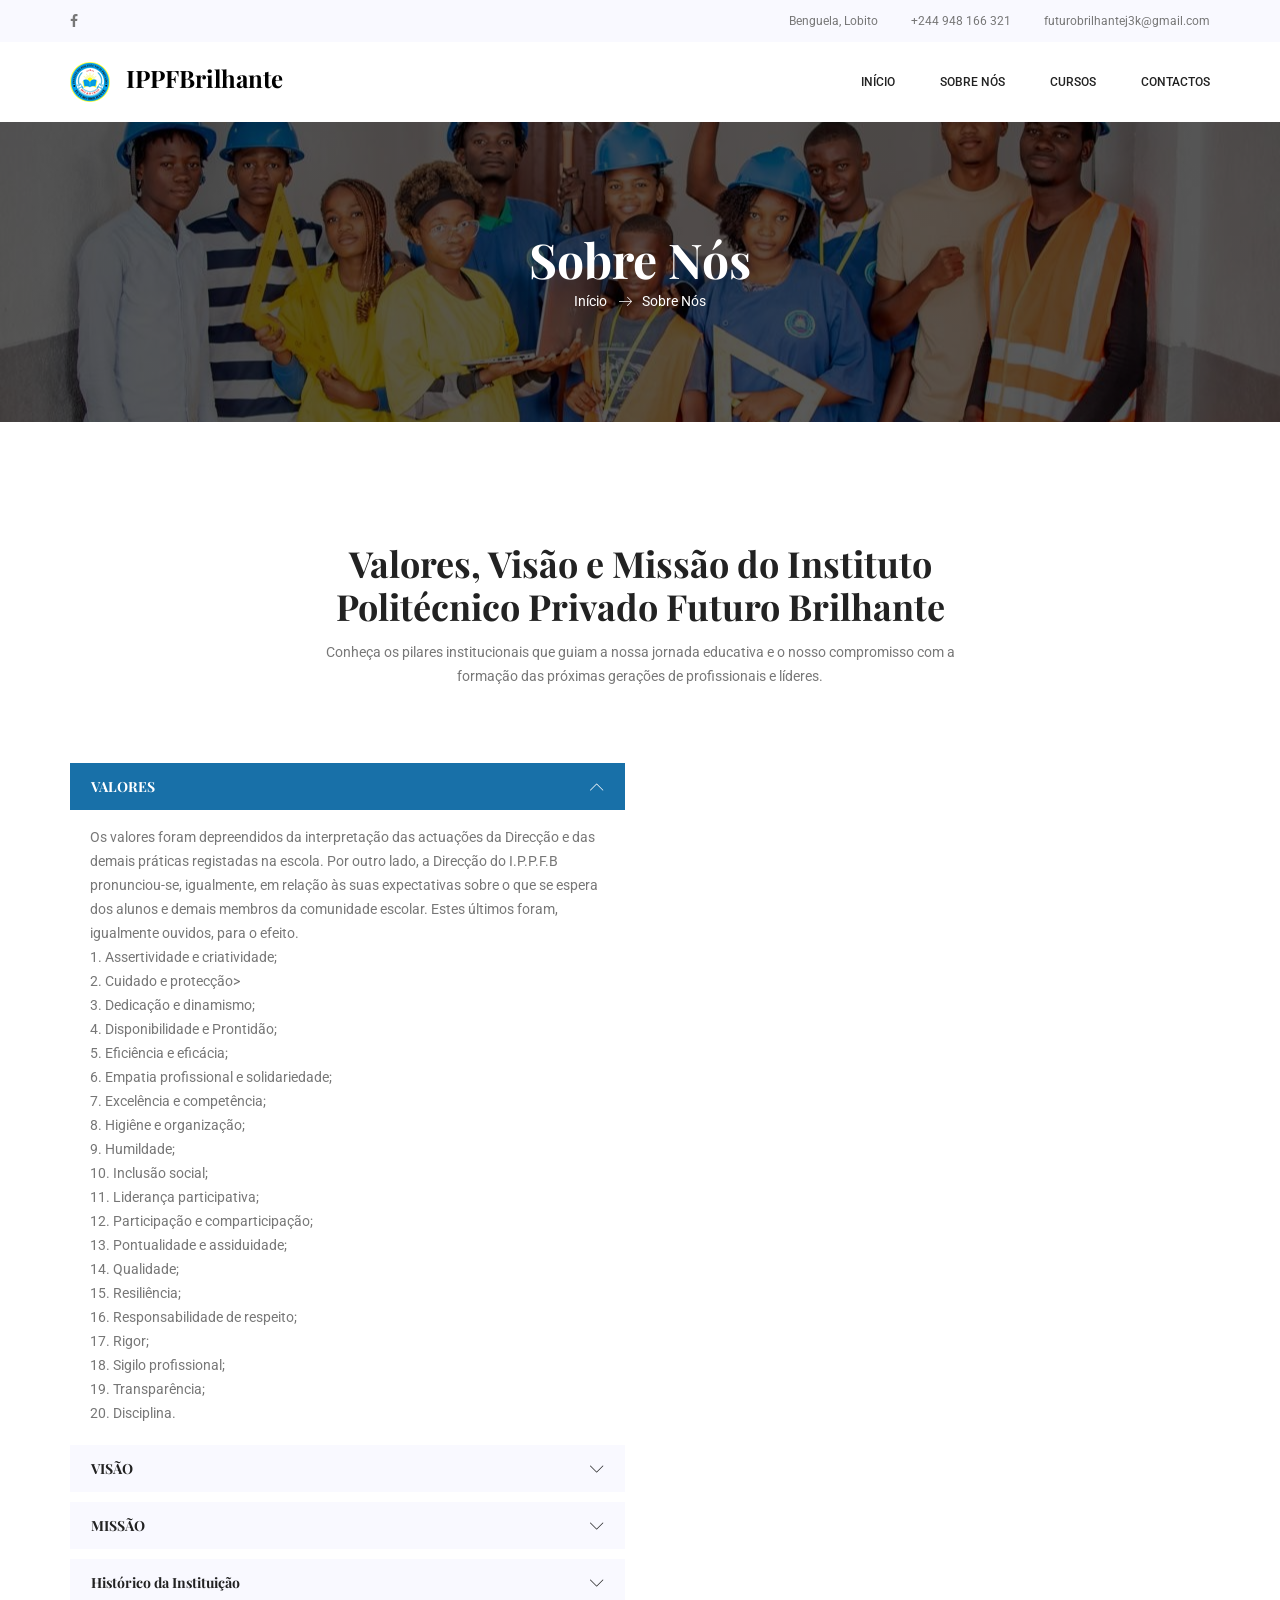
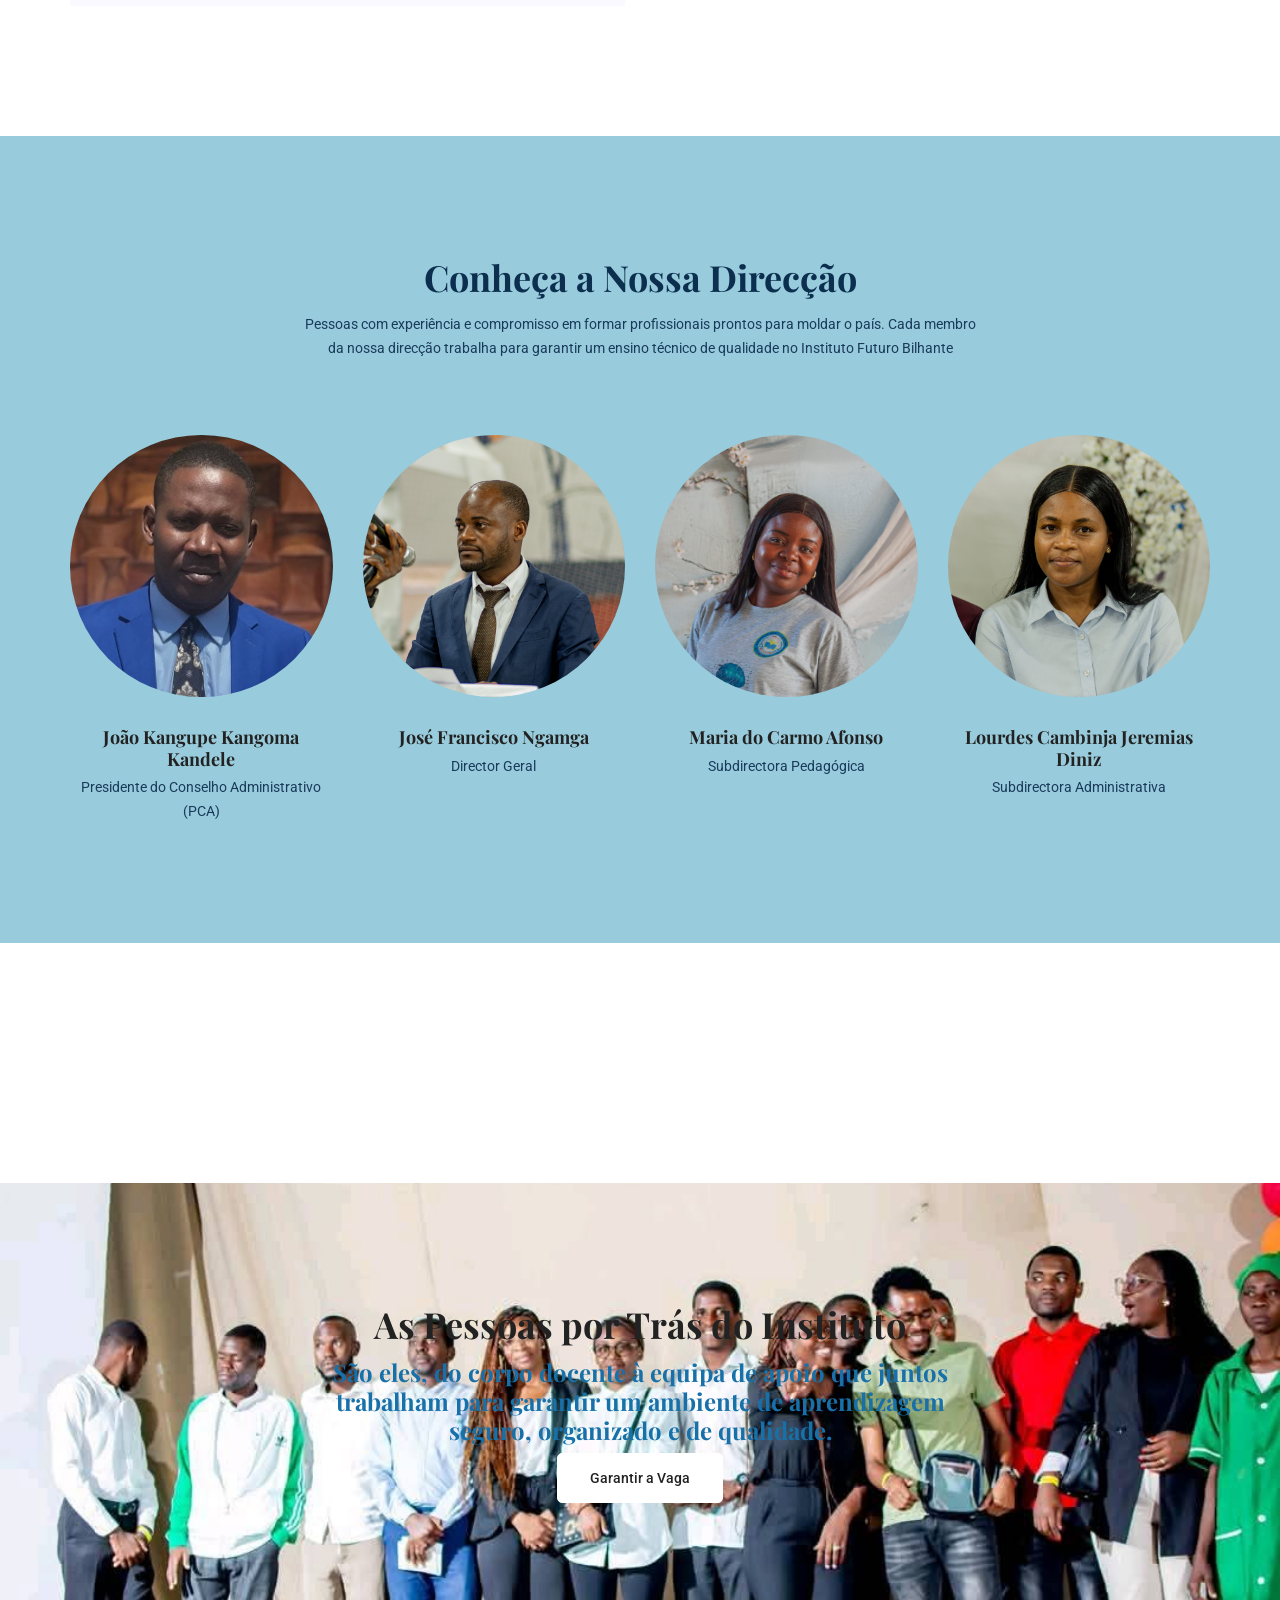
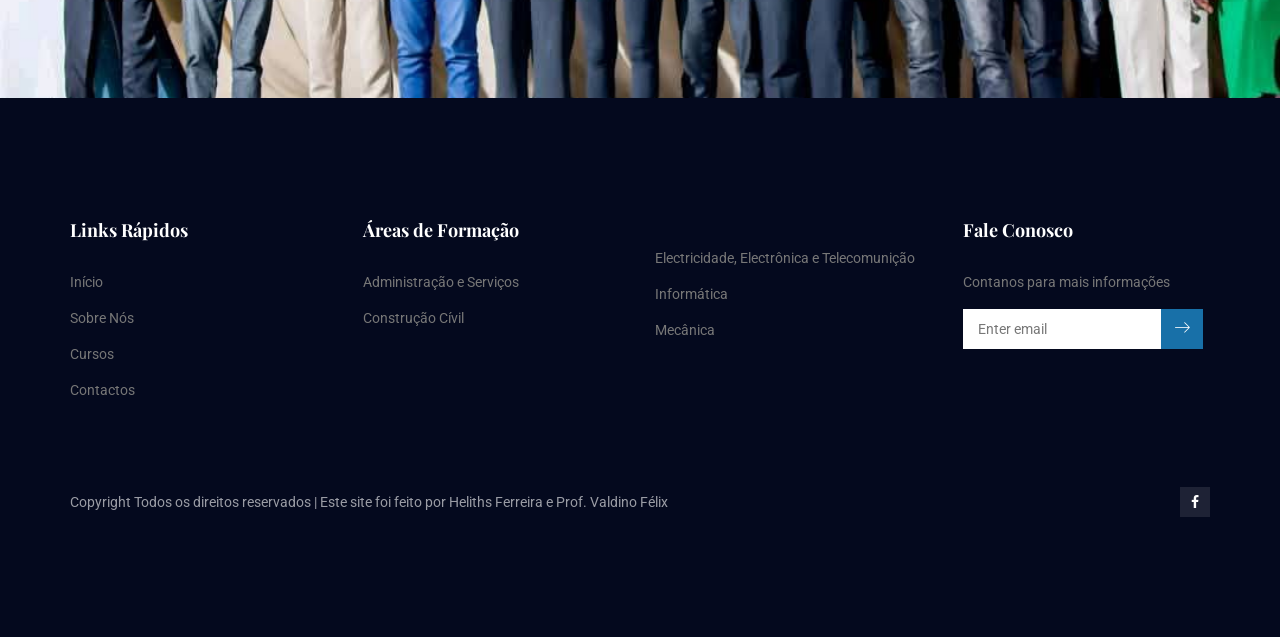
==== about-us.html @ 62846d55 "feat: first commit." ====
<!doctype html>
<html lang="pt">

<head>
	
	<meta charset="utf-8">
	<meta name="viewport" content="width=device-width, initial-scale=1, shrink-to-fit=no">
	<link rel="icon" href="img/favicon.png" type="image/png">
	<title>Instituto Politecnico Privado Futuro Brilhante</title>
	
	<link rel="stylesheet" href="css/bootstrap.css">
	<link rel="stylesheet" href="vendors/linericon/style.css">
	<link rel="stylesheet" href="css/font-awesome.min.css">
	<link rel="stylesheet" href="vendors/owl-carousel/owl.carousel.min.css">
	<link rel="stylesheet" href="vendors/lightbox/simpleLightbox.css">
	<link rel="stylesheet" href="vendors/nice-select/css/nice-select.css">
	<link rel="stylesheet" href="vendors/animate-css/animate.css">
	<link rel="stylesheet" href="vendors/popup/magnific-popup.css">
	
	<link rel="stylesheet" href="css/style.css">
	<link rel="stylesheet" href="css/responsive.css">
	<link rel="stylesheet" href="css/animations.css">
</head>

<body>
	<div id="scroll-progress-indicator"></div>


	
	<header class="header_area">
		<div class="top_menu row m0">
			<div class="container">
				<div class="float-left">
					<ul class="list header_social">
						<li><a href="https://www.facebook.com/share/1DtRs7UT6h/"><i class="fa fa-facebook"></i></a></li>
					</ul>
				</div>
				<div class="float-right">
					<a class="dn_btn" href="">Benguela, Lobito</a>
					<a class="dn_btn" href="tel:+244948166321">+244 948 166 321</a>
					<a class="dn_btn" href="mailto:futurobrilhantej3k@gmail.com">futurobrilhantej3k@gmail.com</a>
				</div>
			</div>
		</div>
		<div class="main_menu">
			<nav class="navbar navbar-expand-lg navbar-light">
				<div class="container">
					
					<a class="navbar-brand logo_h" href="index.html"><img src="img/logo.png" alt=""></a>
					<h3 class="bla">IPPFBrilhante</h3>
					<button class="navbar-toggler" type="button" data-toggle="collapse"
						data-target="#navbarSupportedContent" aria-controls="navbarSupportedContent"
						aria-expanded="false" aria-label="Toggle navigation">
						<span class="icon-bar"></span>
						<span class="icon-bar"></span>
						<span class="icon-bar"></span>
					</button>
					
					<div class="collapse navbar-collapse offset" id="navbarSupportedContent">
						<ul class="nav navbar-nav menu_nav ml-auto">
							<li class="nav-item"><a class="nav-link" href="index.html">Início</a></li>
							<li class="nav-item"><a class="nav-link" href="about-us.html">Sobre Nós</a></li>
							<li class="nav-item"><a class="nav-link" href="courses.html">Cursos</a>
							<li class="nav-item"><a class="nav-link" href="contact.html">Contactos</a></li>
						</ul>
					</div>
				</div>
			</nav>
		</div>
	</header>
	

	
	<section class="banner_area">
		<div class="banner_inner d-flex align-items-center">
			<div class="overlay bg-parallax" data-stellar-ratio="0.9" data-stellar-vertical-offset="0"
				data-background=""></div>
			<div class="container">
				<div class="banner_content text-center">
					<h2>Sobre Nós</h2>
					<div class="page_link">
						<a href="index.html">Início</a>
						<a href="about-us.html">Sobre Nós</a>
					</div>
				</div>
			</div>
		</div>
	</section>
	

	
	<section class="about_area p_120">
		<div class="container">
			<div class="main_title">
				<h2>Valores, Visão e Missão do Instituto Politécnico Privado Futuro Brilhante</h2>
				<p>Conheça os pilares institucionais que guiam a nossa jornada educativa e o nosso compromisso com a
					formação das próximas gerações de profissionais e líderes.</p>
			</div>
			<div class="row about_inner">
				<div class="col-lg-6">
					<div class="accordion" id="accordionExample">
						<div class="card">
							<div class="card-header" id="headingOne">
								<button class="btn btn-link" type="button" data-toggle="collapse"
									data-target="#collapseOne" aria-expanded="true" aria-controls="collapseOne">
									VALORES
									<i class="lnr lnr-chevron-down"></i>
									<i class="lnr lnr-chevron-up"></i>
								</button>
							</div>

							<div id="collapseOne" class="collapse show" aria-labelledby="headingOne"
								data-parent="#accordionExample">
								<div class="card-body">
									Os valores foram depreendidos da interpretação das actuações da Direcção e das
									demais práticas registadas na escola. Por outro lado, a Direcção do I.P.P.F.B
									pronunciou-se, igualmente, em relação às suas expectativas sobre o que se espera dos
									alunos e demais membros da comunidade escolar. Estes últimos foram, igualmente
									ouvidos, para o efeito.
									<ul class="list">
										<li>1. Assertividade e criatividade;</li>
										<li>2. Cuidado e protecção></li>
										<li>3. Dedicação e dinamismo;</li>
										<li>4. Disponibilidade e Prontidão;</li>
										<li>5. Eficiência e eficácia;</li>
										<li>6. Empatia profissional e solidariedade;</li>
										<li>7. Excelência e competência;</li>
										<li>8. Higiêne e organização;</li>
										<li>9. Humildade;</li>
										<li>10. Inclusão social;</li>
										<li>11. Liderança participativa;</li>
										<li>12. Participação e comparticipação;</li>
										<li>13. Pontualidade e assiduidade;</li>
										<li>14. Qualidade;</li>
										<li>15. Resiliência;</li>
										<li>16. Responsabilidade de respeito;</li>
										<li>17. Rigor;</li>
										<li>18. Sigilo profissional;</li>
										<li>19. Transparência;</li>
										<li>20. Disciplina.</li>
									</ul>
								</div>
							</div>
						</div>
						<div class="card">
							<div class="card-header" id="headingTwo">
								<button class="btn btn-link collapsed" type="button" data-toggle="collapse"
									data-target="#collapseTwo" aria-expanded="false" aria-controls="collapseTwo">
									VISÃO
									<i class="lnr lnr-chevron-down"></i>
									<i class="lnr lnr-chevron-up"></i>
								</button>
							</div>
							<div id="collapseTwo" class="collapse" aria-labelledby="headingTwo"
								data-parent="#accordionExample">
								<div class="card-body">
									Até em 2029, o Instituto Politécnico Privado Fututo Brilhante tornar-se-á em um
									Estalecimento de ensino bom para estuadar e para trabalhar ao nível da região do
									Lobito. Tem uma liderança altamente competente, aberta e responsável, com um
									colectivo de trabalhadores dinâmicos, comprometidos e rigorosamente metódicos, que
									contribuem para o desenvolvimento socioeconómico dos seus beneficiários. Deste modo,
									os alunos são preparados com níveis invejáveis de qualidade técnica e pedagógica,
									sendo dos mais concorridos e competitivos quadros no mercado de trabalho em Benguela
									e não só.

								</div>
							</div>
						</div>
						<div class="card">
							<div class="card-header" id="headingThree">
								<button class="btn btn-link collapsed" type="button" data-toggle="collapse"
									data-target="#collapseThree" aria-expanded="false" aria-controls="collapseThree">
									MISSÃO
									<i class="lnr lnr-chevron-down"></i>
									<i class="lnr lnr-chevron-up"></i>
								</button>
							</div>
							<div id="collapseThree" class="collapse" aria-labelledby="headingThree"
								data-parent="#accordionExample">
								<div class="card-body">
									Analisando o leque de actividades a serem realizadas tais que reflectem o nosso
									foco, entendemos que a missão do Instituto Politécnico Privado Futuro Brilhante do
									Lobito é: Produzir Cérebros de Ouro por meio de ensino qualificado, competente,
									eficaz e eficiente, humanizado, comprometido e inclusivo, nas áreas de
									Electricidade, Mecânica, Construção Civil, Administração e Serviços e Informática,
									dentro das políticas governamentais e necessidades da comunidade local.
								</div>
							</div>
						</div>
						<div class="card">
							<div class="card-header" id="headingfour">
								<button class="btn btn-link collapsed" type="button" data-toggle="collapse"
									data-target="#collapsefour" aria-expanded="false" aria-controls="collapsefour">
									Histórico da Instituição
									<i class="lnr lnr-chevron-down"></i>
									<i class="lnr lnr-chevron-up"></i>
								</button>
							</div>
							<div id="collapsefour" class="collapse" aria-labelledby="headingfour"
								data-parent="#accordionExample">
								<div class="card-body">
									<p>O Instituto Politécnico Privado Futuro Brilhante (IPPFB) do Lobito, é uma
										instituição escolar pertencente ao subsistema do ensino técnico profissional
										(ensino secundário do Iº e IIº ciclo), tutelado pelo Instituto Politécnico
										Industrial de Benguela (IPIB) e pelo Instituto Politécnico de Administração e
										Gestão da Catumbela (IPAG), criado pelo decreto executivo nº 37/23 de 9 de
										Fevereiro, que revoga o Decreto Presidencial nº207/11 de 2 de Agosto. A
										construção do Instituto foi iniciada em 2017 e terminou em 2019 (é no ano de
										2017 que se fez ao mesmo tempo as emissão de documentações que autorizam o
										funcionamento da Instituição). Começou com a actividades lectivas aos 10 de
										Janeiro do ano de 2020. A criação do instituto deveu-se à ideia de contribuir na
										expansão do ensino técnico profissional para dotar os jovens de conhecimentos
										técnico-científicos capazes de proporcionar ao país, em geral, e, em particular,
										à província de Benguela o desenvolvimento socioeconómico.</p>
									<p>O Instituto, na sua Grelha Curricular, e com base ao Decreto Presidencial a cima
										referido, ministra três (3) cursos técnicos básicos de: Electricidade de baixa
										tensão, Frio e Climatização e Operador Informático. No ensino médio, ministra
										nove (9) cursos técnicos nomeadamente: Desenhador Projectista, Energia e
										Instalações Electricas, Frio e Climatização, Contabilidade, Estatistica e
										Planeamento, Gestão Empresarial, Informática de Gestão, Gestão de Sistemas
										Informáticos e Informática.</p>
									<p>O instituto ocupa uma área total de cerca de 1635,459m2, onde o edifício
										principal foi abrangido no mesmo espaço e reflete a capacidade por cada aluno.
									</p>
								</div>
							</div>
						</div>
					</div>
				</div>
				<div class="col-lg-6">
					<div class="video_area" id="video">
						<img class="img-fluid" src="img/DSC06602.jpg" alt="">
					</div>
				</div>
			</div>
		</div>
	</section>
	

	
	<section class="team_area p_120">
		<div class="container">
			<div class="main_title">
				<h2>Conheça a Nossa Direcção</h2>
				<p>Pessoas com experiência e compromisso em formar profissionais prontos para moldar o país. Cada membro
					da nossa direcção trabalha para garantir um ensino técnico de qualidade no Instituto Futuro Bilhante
				</p>
			</div>
			<div class="row team_inner">
				<div class="col-lg-3 col-sm-6">
					<div class="team_item">
						<div class="team_img">
							<img class="rounded-circle" src="img/team/team-1.jpg" alt="">
						</div>
						<div class="team_name">
							<h4>João Kangupe Kangoma Kandele</h4>
							<p>Presidente do Conselho Administrativo (PCA)</p>
						</div>
					</div>
				</div>
				<div class="col-lg-3 col-sm-6">
					<div class="team_item">
						<div class="team_img">
							<img class="rounded-circle" src="img/team/team-2.jpg" alt="">
						</div>
						<div class="team_name">
							<h4>José Francisco Ngamga</h4>
							<p>Director Geral</p>
						</div>
					</div>
				</div>
				<div class="col-lg-3 col-sm-6">
					<div class="team_item">
						<div class="team_img">
							<img class="rounded-circle" src="img/team/team-3.jpg" alt="">
						</div>
						<div class="team_name">
							<h4>Maria do Carmo Afonso</h4>
							<p>Subdirectora Pedagógica</p>
						</div>
					</div>
				</div>
				<div class="col-lg-3 col-sm-6">
					<div class="team_item">
						<div class="team_img">
							<img class="rounded-circle" src="img/team/team-4.jpg" alt="">
						</div>
						<div class="team_name">
							<h4>Lourdes Cambinja Jeremias Diniz</h4>
							<p>Subdirectora Administrativa</p>
						</div>
					</div>
				</div>
			</div>
		</div>
	</section>
	

	
	<section class="testimonials_area p_120">
		<div class="container">
			<div class="testi_slider owl-carousel">
				<div class="item">
					<div class="testi_item">
						<img class="rounded-circle" src="img/testimonials/sungo.jpg" alt="">
						<h4>Subdirector Pedagógico do IPIB Lic. Domingos Alberto Sungo</h4>
						<ul class="list">
							<li><a href="#"><i class="fa fa-star"></i></a></li>
							<li><a href="#"><i class="fa fa-star"></i></a></li>
							<li><a href="#"><i class="fa fa-star"></i></a></li>
							<li><a href="#"><i class="fa fa-star"></i></a></li>
							<li><a href="#"><i class="fa fa-star"></i></a></li>
						</ul>
						<p>O Instituto Politécnico Privado Futuro Brilhante é Criativo e Organizado, com foco voltado
							para um futuro melhor.</p>
					</div>
				</div>
				<div class="item">
					<div class="testi_item">
						<img class="rounded-circle" src="img/testimonials/testi-3.png" alt="">
						<h4>Engenheiro Chakussanga</h4>
						<ul class="list">
							<li><a href="#"><i class="fa fa-star"></i></a></li>
							<li><a href="#"><i class="fa fa-star"></i></a></li>
							<li><a href="#"><i class="fa fa-star"></i></a></li>
							<li><a href="#"><i class="fa fa-star"></i></a></li>
							<li><a href="#"><i class="fa fa-star"></i></a></li>
						</ul>
						<p>O mundo que sonhamos construir está em constante transformação, e vocês, com as ferramentas
							da informática, são os arquitetos dessa mudança. No Futuro Brilhante tem grandes homens
							conhecedores das áreas onde cada um actua, como não bastasse estão sempre a se capacitar
							para garantir formar técnicos de excelência </p>
					</div>
				</div>
				<div class="item">
					<div class="testi_item">
						<img class="rounded-circle" src="img/testimonials/peleko.jpg" alt="">
						<h4>Engenheiro Filipe Peleko</h4>
						<ul class="list">
							<li><a href="#"><i class="fa fa-star"></i></a></li>
							<li><a href="#"><i class="fa fa-star"></i></a></li>
							<li><a href="#"><i class="fa fa-star"></i></a></li>
							<li><a href="#"><i class="fa fa-star"></i></a></li>
							<li><a href="#"><i class="fa fa-star"></i></a></li>
						</ul>
						<p>O Instituto Politécnico Privado Futuro Brilhante tem um grande pontecial no mundo das
							Engenharias, inovação e tecnologias, temos tudo para atingir a excelência, vamos conseguir.
							Muito obrigado!</p>
					</div>
				</div>
			</div>
		</div>
	</section>
	

	
	<section class="impress_area p_120">
		<div class="container">
			<div class="main_title">
				<h2>As Pessoas por Trás do Instituto</h2>
				<h3 class="clo">São eles, do corpo docente à equipa de apoio que juntos trabalham para garantir um
					ambiente de aprendizagem seguro, organizado e de qualidade. </h3>
				<a class="main_btn2" href="mailto:futurobrilhantej3k@gmail.com">Garantir a Vaga </a>
			</div>
		</div>
	</section>
	

	
	<footer class="footer-area p_120">
		<div class="container">
			<div class="row">
				<div class="col-lg-3 col-md-6 col-sm-6">
					<div class="single-footer-widget tp_widgets">
						<h6 class="footer_title">Links Rápidos</h6>
						<ul class="list">
							<li><a href="a">Início</a></li>
							<li><a href="#">Sobre Nós</a></li>
							<li><a href="#">Cursos</a></li>
							<li><a href="#">Contactos</a></li>
						</ul>
					</div>
				</div>
				<div class="col-lg-3 col-md-6 col-sm-6">
					<div class="single-footer-widget tp_widgets">
						<h6 class="footer_title">Áreas de Formação</h6>
						<ul class="list">
							<li><a href="#">Administração e Serviços</a></li>
							<li><a href="#">Construção Cívil</a></li>
						</ul>
					</div>
				</div>
				<div class="col-lg-3 col-md-6 col-sm-6">
					<div class="single-footer-widget tp_widgets">
						<h6 class="footer_title"></h6>
						<ul class="list">
							<li><a href="#">Electricidade, Electrônica e Telecomunição</a></li>
							<li><a href="#">Informática</a></li>
							<li><a href="#">Mecânica</a></li>
						</ul>
					</div>
				</div>
				<div class="col-lg-3 col-md-6 col-sm-6">
					<aside class="f_widget news_widget">
						<div class="f_title">
							<h3 class="footer_title">Fale Conosco </h3>
						</div>
						<p>Contanos para mais informações</p>
						<div id="mc_embed_signup">
							<form target="_blank"
								action="https://spondonit.us12.list-manage.com/subscribe/post?u=1462626880ade1ac87bd9c93a&amp;id=92a4423d01"
								method="get" class="subscribe_form relative">
								<div class="input-group d-flex flex-row">
									<input name="EMAIL" placeholder="Enter email" onfocus="this.placeholder = ''"
										onblur="this.placeholder = 'Email Address '" required="" type="email">
									<button class="btn sub-btn"><span class="lnr lnr-arrow-right"></span></button>
								</div>
								<div class="mt-10 info"></div>
							</form>
						</div>
					</aside>
				</div>
			</div>
			<div class="row footer-bottom d-flex justify-content-between align-items-center">
				<p class="col-lg-8 col-md-8 footer-text m-0">Copyright</script> Todos os direitos reservados | Este site
					foi feito por Heliths Ferreira e Prof. Valdino Félix</a></p>
				<div class="col-lg-4 col-md-4 footer-social">
					<a href="https://www.facebook.com/share/1DtRs7UT6h/"><i class="fa fa-facebook"></i></a>
				</div>
			</div>
		</div>
	</footer>
	






	
	
	<script src="js/jquery-3.3.1.min.js"></script>
	<script src="js/popper.js"></script>
	<script src="js/bootstrap.min.js"></script>
	<script src="js/stellar.js"></script>
	<script src="vendors/lightbox/simpleLightbox.min.js"></script>
	<script src="vendors/nice-select/js/jquery.nice-select.min.js"></script>
	<script src="vendors/isotope/imagesloaded.pkgd.min.js"></script>
	<script src="vendors/isotope/isotope.pkgd.min.js"></script>
	<script src="vendors/owl-carousel/owl.carousel.min.js"></script>
	<script src="js/jquery.ajaxchimp.min.js"></script>
	<script src="vendors/counter-up/jquery.waypoints.min.js"></script>
	<script src="vendors/popup/jquery.magnific-popup.min.js"></script>
	<script src="vendors/counter-up/jquery.counterup.js"></script>
	<script src="js/mail-script.js"></script>
	<script src="js/theme.js"></script>

	
	<script src="https://unpkg.com/gsap@3.12.2/dist/gsap.min.js"></script>
	<script src="https://unpkg.com/gsap@3.12.2/dist/ScrollTrigger.min.js"></script>
	<script src="https://unpkg.com/@studio-freight/lenis@1.0.35/dist/lenis.min.js"></script>
	<script src="https://unpkg.com/split-type"></script>
	<script src="js/animations.js"></script>
</body>

</html>
---- vendors/linericon/style.css ----
@font-face {
	font-family: 'Linearicons-Free';
	src:url('fonts/Linearicons-Free.eot?w118d');
	src:url('fonts/Linearicons-Free.eot?#iefixw118d') format('embedded-opentype'),
		url('fonts/Linearicons-Free.woff2?w118d') format('woff2'),
		url('fonts/Linearicons-Free.woff?w118d') format('woff'),
		url('fonts/Linearicons-Free.ttf?w118d') format('truetype'),
		url('fonts/Linearicons-Free.svg?w118d#Linearicons-Free') format('svg');
	font-weight: normal;
	font-style: normal;
}

.lnr {
	font-family: 'Linearicons-Free';
	speak: none;
	font-style: normal;
	font-weight: normal;
	font-variant: normal;
	text-transform: none;
	line-height: 1;

	/* Better Font Rendering =========== */
	-webkit-font-smoothing: antialiased;
	-moz-osx-font-smoothing: grayscale;
}

.lnr-home:before {
	content: "\e800";
}
.lnr-apartment:before {
	content: "\e801";
}
.lnr-pencil:before {
	content: "\e802";
}
.lnr-magic-wand:before {
	content: "\e803";
}
.lnr-drop:before {
	content: "\e804";
}
.lnr-lighter:before {
	content: "\e805";
}
.lnr-poop:before {
	content: "\e806";
}
.lnr-sun:before {
	content: "\e807";
}
.lnr-moon:before {
	content: "\e808";
}
.lnr-cloud:before {
	content: "\e809";
}
.lnr-cloud-upload:before {
	content: "\e80a";
}
.lnr-cloud-download:before {
	content: "\e80b";
}
.lnr-cloud-sync:before {
	content: "\e80c";
}
.lnr-cloud-check:before {
	content: "\e80d";
}
.lnr-database:before {
	content: "\e80e";
}
.lnr-lock:before {
	content: "\e80f";
}
.lnr-cog:before {
	content: "\e810";
}
.lnr-trash:before {
	content: "\e811";
}
.lnr-dice:before {
	content: "\e812";
}
.lnr-heart:before {
	content: "\e813";
}
.lnr-star:before {
	content: "\e814";
}
.lnr-star-half:before {
	content: "\e815";
}
.lnr-star-empty:before {
	content: "\e816";
}
.lnr-flag:before {
	content: "\e817";
}
.lnr-envelope:before {
	content: "\e818";
}
.lnr-paperclip:before {
	content: "\e819";
}
.lnr-inbox:before {
	content: "\e81a";
}
.lnr-eye:before {
	content: "\e81b";
}
.lnr-printer:before {
	content: "\e81c";
}
.lnr-file-empty:before {
	content: "\e81d";
}
.lnr-file-add:before {
	content: "\e81e";
}
.lnr-enter:before {
	content: "\e81f";
}
.lnr-exit:before {
	content: "\e820";
}
.lnr-graduation-hat:before {
	content: "\e821";
}
.lnr-license:before {
	content: "\e822";
}
.lnr-music-note:before {
	content: "\e823";
}
.lnr-film-play:before {
	content: "\e824";
}
.lnr-camera-video:before {
	content: "\e825";
}
.lnr-camera:before {
	content: "\e826";
}
.lnr-picture:before {
	content: "\e827";
}
.lnr-book:before {
	content: "\e828";
}
.lnr-bookmark:before {
	content: "\e829";
}
.lnr-user:before {
	content: "\e82a";
}
.lnr-users:before {
	content: "\e82b";
}
.lnr-shirt:before {
	content: "\e82c";
}
.lnr-store:before {
	content: "\e82d";
}
.lnr-cart:before {
	content: "\e82e";
}
.lnr-tag:before {
	content: "\e82f";
}
.lnr-phone-handset:before {
	content: "\e830";
}
.lnr-phone:before {
	content: "\e831";
}
.lnr-pushpin:before {
	content: "\e832";
}
.lnr-map-marker:before {
	content: "\e833";
}
.lnr-map:before {
	content: "\e834";
}
.lnr-location:before {
	content: "\e835";
}
.lnr-calendar-full:before {
	content: "\e836";
}
.lnr-keyboard:before {
	content: "\e837";
}
.lnr-spell-check:before {
	content: "\e838";
}
.lnr-screen:before {
	content: "\e839";
}
.lnr-smartphone:before {
	content: "\e83a";
}
.lnr-tablet:before {
	content: "\e83b";
}
.lnr-laptop:before {
	content: "\e83c";
}
.lnr-laptop-phone:before {
	content: "\e83d";
}
.lnr-power-switch:before {
	content: "\e83e";
}
.lnr-bubble:before {
	content: "\e83f";
}
.lnr-heart-pulse:before {
	content: "\e840";
}
.lnr-construction:before {
	content: "\e841";
}
.lnr-pie-chart:before {
	content: "\e842";
}
.lnr-chart-bars:before {
	content: "\e843";
}
.lnr-gift:before {
	content: "\e844";
}
.lnr-diamond:before {
	content: "\e845";
}
.lnr-linearicons:before {
	content: "\e846";
}
.lnr-dinner:before {
	content: "\e847";
}
.lnr-coffee-cup:before {
	content: "\e848";
}
.lnr-leaf:before {
	content: "\e849";
}
.lnr-paw:before {
	content: "\e84a";
}
.lnr-rocket:before {
	content: "\e84b";
}
.lnr-briefcase:before {
	content: "\e84c";
}
.lnr-bus:before {
	content: "\e84d";
}
.lnr-car:before {
	content: "\e84e";
}
.lnr-train:before {
	content: "\e84f";
}
.lnr-bicycle:before {
	content: "\e850";
}
.lnr-wheelchair:before {
	content: "\e851";
}
.lnr-select:before {
	content: "\e852";
}
.lnr-earth:before {
	content: "\e853";
}
.lnr-smile:before {
	content: "\e854";
}
.lnr-sad:before {
	content: "\e855";
}
.lnr-neutral:before {
	content: "\e856";
}
.lnr-mustache:before {
	content: "\e857";
}
.lnr-alarm:before {
	content: "\e858";
}
.lnr-bullhorn:before {
	content: "\e859";
}
.lnr-volume-high:before {
	content: "\e85a";
}
.lnr-volume-medium:before {
	content: "\e85b";
}
.lnr-volume-low:before {
	content: "\e85c";
}
.lnr-volume:before {
	content: "\e85d";
}
.lnr-mic:before {
	content: "\e85e";
}
.lnr-hourglass:before {
	content: "\e85f";
}
.lnr-undo:before {
	content: "\e860";
}
.lnr-redo:before {
	content: "\e861";
}
.lnr-sync:before {
	content: "\e862";
}
.lnr-history:before {
	content: "\e863";
}
.lnr-clock:before {
	content: "\e864";
}
.lnr-download:before {
	content: "\e865";
}
.lnr-upload:before {
	content: "\e866";
}
.lnr-enter-down:before {
	content: "\e867";
}
.lnr-exit-up:before {
	content: "\e868";
}
.lnr-bug:before {
	content: "\e869";
}
.lnr-code:before {
	content: "\e86a";
}
.lnr-link:before {
	content: "\e86b";
}
.lnr-unlink:before {
	content: "\e86c";
}
.lnr-thumbs-up:before {
	content: "\e86d";
}
.lnr-thumbs-down:before {
	content: "\e86e";
}
.lnr-magnifier:before {
	content: "\e86f";
}
.lnr-cross:before {
	content: "\e870";
}
.lnr-menu:before {
	content: "\e871";
}
.lnr-list:before {
	content: "\e872";
}
.lnr-chevron-up:before {
	content: "\e873";
}
.lnr-chevron-down:before {
	content: "\e874";
}
.lnr-chevron-left:before {
	content: "\e875";
}
.lnr-chevron-right:before {
	content: "\e876";
}
.lnr-arrow-up:before {
	content: "\e877";
}
.lnr-arrow-down:before {
	content: "\e878";
}
.lnr-arrow-left:before {
	content: "\e879";
}
.lnr-arrow-right:before {
	content: "\e87a";
}
.lnr-move:before {
	content: "\e87b";
}
.lnr-warning:before {
	content: "\e87c";
}
.lnr-question-circle:before {
	content: "\e87d";
}
.lnr-menu-circle:before {
	content: "\e87e";
}
.lnr-checkmark-circle:before {
	content: "\e87f";
}
.lnr-cross-circle:before {
	content: "\e880";
}
.lnr-plus-circle:before {
	content: "\e881";
}
.lnr-circle-minus:before {
	content: "\e882";
}
.lnr-arrow-up-circle:before {
	content: "\e883";
}
.lnr-arrow-down-circle:before {
	content: "\e884";
}
.lnr-arrow-left-circle:before {
	content: "\e885";
}
.lnr-arrow-right-circle:before {
	content: "\e886";
}
.lnr-chevron-up-circle:before {
	content: "\e887";
}
.lnr-chevron-down-circle:before {
	content: "\e888";
}
.lnr-chevron-left-circle:before {
	content: "\e889";
}
.lnr-chevron-right-circle:before {
	content: "\e88a";
}
.lnr-crop:before {
	content: "\e88b";
}
.lnr-frame-expand:before {
	content: "\e88c";
}
.lnr-frame-contract:before {
	content: "\e88d";
}
.lnr-layers:before {
	content: "\e88e";
}
.lnr-funnel:before {
	content: "\e88f";
}
.lnr-text-format:before {
	content: "\e890";
}
.lnr-text-format-remove:before {
	content: "\e891";
}
.lnr-text-size:before {
	content: "\e892";
}
.lnr-bold:before {
	content: "\e893";
}
.lnr-italic:before {
	content: "\e894";
}
.lnr-underline:before {
	content: "\e895";
}
.lnr-strikethrough:before {
	content: "\e896";
}
.lnr-highlight:before {
	content: "\e897";
}
.lnr-text-align-left:before {
	content: "\e898";
}
.lnr-text-align-center:before {
	content: "\e899";
}
.lnr-text-align-right:before {
	content: "\e89a";
}
.lnr-text-align-justify:before {
	content: "\e89b";
}
.lnr-line-spacing:before {
	content: "\e89c";
}
.lnr-indent-increase:before {
	content: "\e89d";
}
.lnr-indent-decrease:before {
	content: "\e89e";
}
.lnr-pilcrow:before {
	content: "\e89f";
}
.lnr-direction-ltr:before {
	content: "\e8a0";
}
.lnr-direction-rtl:before {
	content: "\e8a1";
}
.lnr-page-break:before {
	content: "\e8a2";
}
.lnr-sort-alpha-asc:before {
	content: "\e8a3";
}
.lnr-sort-amount-asc:before {
	content: "\e8a4";
}
.lnr-hand:before {
	content: "\e8a5";
}
.lnr-pointer-up:before {
	content: "\e8a6";
}
.lnr-pointer-right:before {
	content: "\e8a7";
}
.lnr-pointer-down:before {
	content: "\e8a8";
}
.lnr-pointer-left:before {
	content: "\e8a9";
}
---- vendors/lightbox/simpleLightbox.css ----
.slbOverlay, .slbWrapOuter, .slbWrap {
  position: fixed;
  top: 0;
  right: 0;
  bottom: 0;
  left: 0;
}

.slbOverlay {
  overflow: hidden;
  z-index: 2000;
  background-color: #000;
  opacity: 0.7;
  filter: alpha(opacity=70);
  -webkit-animation: slbOverlay 0.5s;
  -moz-animation: slbOverlay 0.5s;
  animation: slbOverlay 0.5s;
}

.slbWrapOuter {
  overflow-x: hidden;
  overflow-y: auto;
  z-index: 2010;
}

.slbWrap {
  position: absolute;
  text-align: center;
}

.slbWrap:before {
  content: "";
  display: inline-block;
  height: 100%;
  vertical-align: middle;
}

.slbContentOuter {
  display: inline-block;
  vertical-align: middle;
  margin: 0px auto;
  padding: 0 1em;
  box-sizing: border-box;
  z-index: 2020;
  text-align: left;
  max-width: 100%;
}

.slbContentEl .slbContentOuter {
  padding: 5em 1em;
}

.slbContent {
  position: relative;
}

.slbContentEl .slbContent {
  -webkit-animation: slbEnter 0.3s;
  -moz-animation: slbEnter 0.3s;
  animation: slbEnter 0.3s;
  background-color: #fff;
  box-shadow: 0 0.2em 1em rgba(0, 0, 0, 0.4);
}

.slbImageWrap {
  -webkit-animation: slbEnter 0.3s;
  -moz-animation: slbEnter 0.3s;
  animation: slbEnter 0.3s;
  position: relative;
}

.slbImageWrap:after {
  content: "";
  position: absolute;
  left: 0;
  right: 0;
  top: 5em;
  bottom: 5em;
  display: block;
  z-index: -1;
  box-shadow: 0 0.2em 1em rgba(0, 0, 0, 0.6);
  background-color: #FFF;
}

.slbImage {
  width: auto;
  max-width: 100%;
  height: auto;
  display: block;
  line-height: 0;
  box-sizing: border-box;
  padding: 5em 0;
  margin: 0 auto;
}

.slbCaption {
  display: inline-block;
  max-width: 100%;
  overflow: hidden;
  text-overflow: ellipsis;
  white-space: nowrap;
  word-wrap: normal;
  font-size: 1.4em;
  position: absolute;
  left: 0;
  right: 0;
  bottom: 0;
  padding: 0.71429em 0;
  color: #fff;
  color: rgba(255, 255, 255, 0.7);
  text-align: center;
}

.slbCloseBtn, .slbArrow {
  margin: 0;
  padding: 0;
  border: 0;
  cursor: pointer;
  background: none;
}

.slbCloseBtn::-moz-focus-inner, .slbArrow::-moz-focus-inner {
  padding: 0;
  border: 0;
}

.slbCloseBtn:hover, .slbArrow:hover {
  opacity: 0.5;
}

.slbCloseBtn:active, .slbArrow:active {
  opacity: 0.8;
}

.slbCloseBtn {
  -webkit-animation: slbEnter 0.3s;
  -moz-animation: slbEnter 0.3s;
  animation: slbEnter 0.3s;
  font-size: 3em;
  width: 1.66667em;
  height: 1.66667em;
  line-height: 1.66667em;
  position: absolute;
  right: -0.33333em;
  top: 0;
  color: #fff;
  color: rgba(255, 255, 255, 0.7);
  text-align: center;
    outline: none;
    box-shadow: none;
}

.slbLoading .slbCloseBtn {
  display: none;
}

.slbLoadingText {
  font-size: 1.4em;
  color: #fff;
  color: rgba(255, 255, 255, 0.9);
}

.slbArrows {
  position: fixed;
  top: 50%;
  left: 0;
  right: 0;
}

.slbLoading .slbArrows {
  display: none;
}

.slbArrow {
  position: absolute;
  top: 50%;
  margin-top: -5em;
  width: 5em;
  height: 10em;
  opacity: 0.7;
  text-indent: -999em;
  overflow: hidden;
    outline: none;
    box-shadow: none;
}

.slbArrow:before {
  content: "";
  position: absolute;
  top: 50%;
  left: 50%;
  margin: -0.8em 0 0 -0.8em;
  border: 0.8em solid transparent;
}

.slbArrow.next {
  right: 0;
}

.slbArrow.next:before {
  border-left-color: #fff;
}

.slbArrow.prev {
  left: 0;
}

.slbArrow.prev:before {
  border-right-color: #fff;
}

.slbIframeCont {
  width: 80em;
  height: 0;
  overflow: hidden;
  padding-top: 56.25%;
  margin: 5em 0;
}

.slbIframe {
  position: absolute;
  top: 0;
  left: 0;
  width: 100%;
  height: 100%;
  box-shadow: 0 0.2em 1em rgba(0, 0, 0, 0.6);
  background: #000;
}

@-webkit-keyframes slbOverlay {
  from {
    opacity: 0;
  }
  to {
    opacity: 0.7;
  }
}

@-moz-keyframes slbOverlay {
  from {
    opacity: 0;
  }
  to {
    opacity: 0.7;
  }
}

@keyframes slbOverlay {
  from {
    opacity: 0;
  }
  to {
    opacity: 0.7;
  }
}

@-webkit-keyframes slbEnter {
  from {
    opacity: 0;
    -webkit-transform: translate3d(0, -1em, 0);
  }
  to {
    opacity: 1;
    -webkit-transform: translate3d(0, 0, 0);
  }
}

@-moz-keyframes slbEnter {
  from {
    opacity: 0;
    -moz-transform: translate3d(0, -1em, 0);
  }
  to {
    opacity: 1;
    -moz-transform: translate3d(0, 0, 0);
  }
}

@keyframes slbEnter {
  from {
    opacity: 0;
    -webkit-transform: translate3d(0, -1em, 0);
    -moz-transform: translate3d(0, -1em, 0);
    -ms-transform: translate3d(0, -1em, 0);
    -o-transform: translate3d(0, -1em, 0);
    transform: translate3d(0, -1em, 0);
  }
  to {
    opacity: 1;
    -webkit-transform: translate3d(0, 0, 0);
    -moz-transform: translate3d(0, 0, 0);
    -ms-transform: translate3d(0, 0, 0);
    -o-transform: translate3d(0, 0, 0);
    transform: translate3d(0, 0, 0);
  }
}
---- css/style.css ----
@import url("https://fonts.googleapis.com/css?family=Playfair+Display:400,700,900|Roboto:300,400,500,700");



.list {
  list-style: none;
  margin: 0px;
  padding: 0px;
}

a {
  text-decoration: none;
  transition: all 0.3s ease-in-out;
}

a:hover,
a:focus {
  text-decoration: none;
  outline: none;
}

.row.m0 {
  margin: 0px;
}

body {
  line-height: 24px;
  font-size: 14px;
  font-family: "Roboto", sans-serif;
  font-weight: normal;
  color: #777777;
}

h1,
h2,
h3,
h4,
h5,
h6 {
  font-family: "Playfair Display", serif;
  font-weight: bold;
}

.clo {
  color: #1870a8;
}

.bla {
  color: #000000;
}

button:focus {
  outline: none;
  box-shadow: none;
}

.p_120 {
  padding-top: 120px;
  padding-bottom: 120px;
}

.pad_top {
  padding-top: 120px;
}

.mt-25 {
  margin-top: 25px;
}

@media (min-width: 1200px) {
  .container {
    max-width: 1170px;
  }
}

@media (min-width: 1620px) {
  .box_1620 {
    max-width: 1650px;
    margin: auto;
  }
}


.main_title {
  text-align: center;
  max-width: 680px;
  margin: 0px auto 75px;
}

.main_title h2 {
  font-family: "Playfair Display", serif;
  font-size: 36px;
  color: #222222;
  margin-bottom: 12px;
}

.main_title p {
  font-size: 14px;
  font-family: "Roboto", sans-serif;
  font-weight: normal;
  line-height: 24px;
  color: #777777;
  margin-bottom: 0px;
}




.header_area {
  position: absolute;
  width: 100%;
  top: 0;
  left: 0;
  z-index: 99;
  transition: background 0.4s, all 0.3s linear;
}

.header_area .navbar {
  background: transparent;
  padding: 0px;
  border: 0px;
  border-radius: 0px;
}

.header_area .navbar .nav .nav-item {
  margin-right: 45px;
}

.header_area .navbar .nav .nav-item .nav-link {
  font: 500 12px/80px "Roboto", sans-serif;
  text-transform: uppercase;
  color: #222222;
  padding: 0px;
  display: inline-block;
}

.header_area .navbar .nav .nav-item .nav-link:after {
  display: none;
}

.header_area .navbar .nav .nav-item:hover .nav-link,
.header_area .navbar .nav .nav-item.active .nav-link {
  color: #1870a8;
}

.header_area .navbar .nav .nav-item.submenu {
  position: relative;
}

.header_area .navbar .nav .nav-item.submenu ul {
  border: none;
  padding: 0px;
  border-radius: 0px;
  box-shadow: none;
  margin: 0px;
  background: #fff;
  box-shadow: 0px 3px 16px 0px rgba(0, 0, 0, 0.1);
}

@media (min-width: 992px) {
  .header_area .navbar .nav .nav-item.submenu ul {
    position: absolute;
    top: 120%;
    left: 0px;
    min-width: 200px;
    text-align: left;
    opacity: 0;
    transition: all 300ms ease-in;
    visibility: hidden;
    display: block;
    border: none;
    padding: 0px;
    border-radius: 0px;
  }
}

.header_area .navbar .nav .nav-item.submenu ul:before {
  content: "";
  width: 0;
  height: 0;
  border-style: solid;
  border-width: 10px 10px 0 10px;
  border-color: #eeeeee transparent transparent transparent;
  position: absolute;
  right: 24px;
  top: 45px;
  z-index: 3;
  opacity: 0;
  transition: all 400ms linear;
}

.header_area .navbar .nav .nav-item.submenu ul .nav-item {
  display: block;
  float: none;
  margin-right: 0px;
  border-bottom: 1px solid #ededed;
  margin-left: 0px;
  transition: all 0.4s linear;
}

.header_area .navbar .nav .nav-item.submenu ul .nav-item .nav-link {
  line-height: 45px;
  color: #222222;
  padding: 0px 30px;
  transition: all 150ms linear;
  display: block;
  margin-right: 0px;
}

.header_area .navbar .nav .nav-item.submenu ul .nav-item:last-child {
  border-bottom: none;
}

.header_area .navbar .nav .nav-item.submenu ul .nav-item:hover .nav-link {
  background: #1870a8;
  color: #fff;
}

@media (min-width: 992px) {
  .header_area .navbar .nav .nav-item.submenu:hover ul {
    visibility: visible;
    opacity: 1;
    top: 100%;
  }
}

.header_area .navbar .nav .nav-item.submenu:hover ul .nav-item {
  margin-top: 0px;
}

.header_area .navbar .nav .nav-item:last-child {
  margin-right: 0px;
}

.header_area .navbar .search {
  font-size: 12px;
  line-height: 60px;
  display: inline-block;
  color: #222222;
  margin-left: 80px;
}

.header_area .navbar .search i {
  font-weight: 600;
}

.header_area+section,
.header_area+row,
.header_area+div {
  margin-top: 122px;
}

.header_area.navbar_fixed .main_menu {
  position: fixed;
  width: 100%;
  top: -70px;
  left: 0;
  right: 0;
  background: #fff;
  transform: translateY(70px);
  transition: transform 500ms ease, background 500ms ease;
  -webkit-transition: transform 500ms ease, background 500ms ease;
  box-shadow: 0px 3px 16px 0px rgba(0, 0, 0, 0.1);
}

.header_area.navbar_fixed .main_menu .navbar .nav .nav-item .nav-link {
  line-height: 70px;
}

.top_menu {
  background: #f9f9ff;
}

.top_menu .header_social li {
  display: inline-block;
  margin-right: 15px;
}

.top_menu .header_social li a {
  font-size: 14px;
  color: #777777;
  display: inline-block;
  line-height: 42px;
  transition: all 300ms linear 0s;
}

.top_menu .header_social li:last-child {
  margin-right: 0px;
}

.top_menu .header_social li:hover a {
  color: #1870a8;
}

.top_menu .dn_btn {
  line-height: 42px;
  display: inline-block;
  font-size: 12px;
  margin-right: 30px;
  font-family: "Roboto", sans-serif;
  font-weight: normal;
  color: #777777;
  transition: all 300ms linear 0s;
}

.top_menu .dn_btn:hover {
  color: #1870a8;
}

.top_menu .dn_btn:last-child {
  margin-right: 0px;
}

.top_menu .lan_pack {
  height: 30px;
  border: 1px solid #eeeeee;
  border-radius: 3px;
  line-height: 28px;
  font-size: 12px;
  font-family: "Roboto", sans-serif;
  font-weight: 500;
  padding-left: 19px;
  padding-right: 36px;
  color: #777777;
  background: #f9f9ff;
  margin-right: 5px;
  margin-top: 8px;
}

.top_menu .lan_pack .current {
  color: #777777;
}

.top_menu .lan_pack:after {
  content: "\f0d7";
  border: none !important;
  font: normal normal normal 12px/1 FontAwesome;
  transform: rotate(0deg);
  height: auto;
  margin-top: -6px;
  right: 20px;
}




.home_banner_area {
  position: relative;
  z-index: 1;
  min-height: 780px;
}

.home_banner_area .banner_inner {
  position: relative;
  overflow: hidden;
  width: 100%;
  min-height: 780px;
}

.home_banner_area .banner_inner .overlay {
  background: linear-gradient(rgba(0, 0, 0, 0.55), rgba(0, 0, 0, 0.55)), url(../img/banner/home-banner.jpg) no-repeat scroll center center;
  background-size: cover;
  position: absolute;
  left: 0;
  right: 0;
  top: 0;
  height: 121%;
  bottom: 0;
  z-index: -1;
}

.home_banner_area .banner_inner .banner_content {
  color: #fff;
}

.home_banner_area .banner_inner .banner_content h5 {
  text-transform: uppercase;
  font-family: "Roboto", sans-serif;
  font-size: 14px;
  font-weight: normal;
  color: #fff;
  margin-bottom: 15px;
}

.home_banner_area .banner_inner .banner_content h3 {
  font-size: 42px;
  font-family: "Playfair Display", serif;
  font-weight: 900;
  color: #fff;
  margin-bottom: 20px;
}

.home_banner_area .banner_inner .banner_content p {
  font-size: 14px;
  line-height: 24px;
  font-family: "Roboto", sans-serif;
  font-weight: normal;
  color: rgba(255, 255, 255, 0.9);
  max-width: 620px;
  margin: auto;
}

.home_banner_area .banner_inner .banner_content .main_btn {
  margin-top: 40px;
}

.blog_banner {
  min-height: 660px;
  position: relative;
  z-index: 1;
  overflow: hidden;
  margin-bottom: 0px;
}

.blog_banner .banner_inner {
  background: #04091e;
  position: relative;
  overflow: hidden;
  width: 100%;
  min-height: 660px;
  z-index: 1;
}

.blog_banner .banner_inner .overlay {
  background: url(../img/banner/banner-2.jpg) no-repeat scroll center center;
  opacity: .5;
  height: 125%;
  position: absolute;
  left: 0px;
  top: 0px;
  width: 100%;
  z-index: -1;
}

.blog_banner .banner_inner .blog_b_text {
  max-width: 700px;
  margin: auto;
  color: #fff;
}

.blog_banner .banner_inner .blog_b_text h2 {
  font-size: 60px;
  font-weight: bold;
  font-family: "Playfair Display", serif;
  line-height: 66px;
  margin-bottom: 15px;
}

.blog_banner .banner_inner .blog_b_text p {
  font-size: 16px;
  margin-bottom: 35px;
}

.blog_banner .banner_inner .blog_b_text .white_bg_btn {
  line-height: 42px;
  padding: 0px 45px;
}

.banner_box {
  max-width: 1620px;
  margin: auto;
}

.banner_area {
  position: relative;
  z-index: 1;
  min-height: 300px;
}

.banner_area .banner_inner {
  position: relative;
  overflow: hidden;
  width: 100%;
  min-height: 300px;
  background: #04091e;
  z-index: 1;
}

.banner_area .banner_inner .overlay {
  background: linear-gradient(rgba(0, 0, 0, 0.65), rgba(0, 0, 0, 0.65)), url(../img/banner/banner.jpg) no-repeat scroll center center;
  background-size: cover;
  position: absolute;
  left: 0;
  right: 0;
  top: 0;
  height: 125%;
  bottom: 0;
  z-index: -1;
  opacity: 1;
}

.banner_area .banner_inner .banner_content h2 {
  color: #fff;
  font-size: 48px;
  font-family: "Playfair Display", serif;
  margin-bottom: 0px;
  font-weight: bold;
}

.banner_area .banner_inner .banner_content .page_link a {
  font-size: 14px;
  color: #fff;
  font-family: "Roboto", sans-serif;
  margin-right: 32px;
  position: relative;
}

.banner_area .banner_inner .banner_content .page_link a:before {
  content: "\e87a";
  font-family: 'Linearicons-Free';
  position: absolute;
  right: -25px;
  top: 50%;
  transform: translateY(-50%);
}

.banner_area .banner_inner .banner_content .page_link a:last-child {
  margin-right: 0px;
}

.banner_area .banner_inner .banner_content .page_link a:last-child:before {
  display: none;
}

.banner_area .banner_inner .banner_content .page_link a:hover {
  color: #fff600;
}





.latest_blog_inner {
  margin-bottom: -30px;
}

.l_blog_item {
  margin-bottom: 30px;
}

.l_blog_item .date {
  font-size: 13px;
  font-family: "Roboto", sans-serif;
  font-weight: normal;
  color: #777777;
  margin-top: 20px;
  display: block;
  margin-bottom: 15px;
}

.l_blog_item h4 {
  font-size: 18px;
  line-height: 24px;
  color: #222222;
  border-bottom: 1px solid #eeeeee;
  padding-bottom: 20px;
  margin-bottom: 20px;
  transition: all 300ms linear 0s;
}

.l_blog_item p {
  margin-bottom: 0px;
}

.l_blog_item:hover h4 {
  color: #1870a8;
}



.single-recent-blog-post {
  margin-bottom: 30px;
}

.single-recent-blog-post .thumb {
  overflow: hidden;
}

.single-recent-blog-post .thumb img {
  transition: all 0.7s linear;
}

.single-recent-blog-post .details {
  padding-top: 30px;
}

.single-recent-blog-post .details .sec_h4 {
  line-height: 24px;
  padding: 10px 0px 13px;
  transition: all 0.3s linear;
}

.single-recent-blog-post .details .sec_h4:hover {
  color: #777777;
}

.single-recent-blog-post .date {
  font-size: 14px;
  line-height: 24px;
  font-weight: 400;
}

.single-recent-blog-post:hover img {
  transform: scale(1.23) rotate(10deg);
}

.tags .tag_btn {
  font-size: 12px;
  font-weight: 500;
  line-height: 20px;
  border: 1px solid #eeeeee;
  display: inline-block;
  padding: 1px 18px;
  text-align: center;
  color: #222222;
}

.tags .tag_btn:before {
  background: #1870a8;
}

.tags .tag_btn+.tag_btn {
  margin-left: 2px;
}


.blog_categorie_area {
  padding-top: 80px;
  padding-bottom: 80px;
}

.categories_post {
  position: relative;
  text-align: center;
  cursor: pointer;
}

.categories_post img {
  max-width: 100%;
}

.categories_post .categories_details {
  position: absolute;
  top: 20px;
  left: 20px;
  right: 20px;
  bottom: 20px;
  background: rgba(34, 34, 34, 0.8);
  color: #fff;
  transition: all 0.3s linear;
  display: flex;
  align-items: center;
  justify-content: center;
}

.categories_post .categories_details h5 {
  margin-bottom: 0px;
  font-size: 18px;
  line-height: 26px;
  text-transform: uppercase;
  color: #fff;
  position: relative;
}

.categories_post .categories_details p {
  font-weight: 300;
  font-size: 14px;
  line-height: 26px;
  margin-bottom: 0px;
}

.categories_post .categories_details .border_line {
  margin: 10px 0px;
  background: #fff;
  width: 100%;
  height: 1px;
}

.categories_post:hover .categories_details {
  background: rgba(77, 191, 28, 0.85);
}


.blog_item {
  margin-bottom: 40px;
}

.blog_info {
  padding-top: 30px;
}

.blog_info .post_tag {
  padding-bottom: 20px;
}

.blog_info .post_tag a {
  font: 300 14px/21px "Roboto", sans-serif;
  color: #222222;
}

.blog_info .post_tag a:hover {
  color: #777777;
}

.blog_info .post_tag a.active {
  color: #1870a8;
}

.blog_info .blog_meta li a {
  font: 300 14px/20px "Roboto", sans-serif;
  color: #777777;
  vertical-align: middle;
  padding-bottom: 12px;
  display: inline-block;
}

.blog_info .blog_meta li a i {
  color: #222222;
  font-size: 16px;
  font-weight: 600;
  padding-left: 15px;
  line-height: 20px;
  vertical-align: middle;
}

.blog_info .blog_meta li a:hover {
  color: #1870a8;
}

.blog_post img {
  max-width: 100%;
}

.blog_details {
  padding-top: 20px;
}

.blog_details h2 {
  font-size: 24px;
  line-height: 36px;
  color: #222222;
  font-weight: 600;
  transition: all 0.3s linear;
}

.blog_details h2:hover {
  color: #1870a8;
}

.blog_details p {
  margin-bottom: 26px;
}

.view_btn {
  font-size: 14px;
  line-height: 36px;
  display: inline-block;
  color: #222222;
  font-weight: 500;
  padding: 0px 30px;
  background: #fff;
}

.blog_right_sidebar {
  border: 1px solid #eeeeee;
  background: #fafaff;
  padding: 30px;
}

.blog_right_sidebar .widget_title {
  font-size: 18px;
  line-height: 25px;
  background: #1870a8;
  text-align: center;
  color: #fff;
  padding: 8px 0px;
  margin-bottom: 30px;
}

.blog_right_sidebar .search_widget .input-group .form-control {
  font-size: 14px;
  line-height: 29px;
  border: 0px;
  width: 100%;
  font-weight: 300;
  color: #fff;
  padding-left: 20px;
  border-radius: 45px;
  z-index: 0;
  background: #1870a8;
}

.blog_right_sidebar .search_widget .input-group .form-control.placeholder {
  color: #fff;
}

.blog_right_sidebar .search_widget .input-group .form-control:-moz-placeholder {
  color: #fff;
}

.blog_right_sidebar .search_widget .input-group .form-control::-moz-placeholder {
  color: #fff;
}

.blog_right_sidebar .search_widget .input-group .form-control::-webkit-input-placeholder {
  color: #fff;
}

.blog_right_sidebar .search_widget .input-group .form-control:focus {
  box-shadow: none;
}

.blog_right_sidebar .search_widget .input-group .btn-default {
  position: absolute;
  right: 20px;
  background: transparent;
  border: 0px;
  box-shadow: none;
  font-size: 14px;
  color: #fff;
  padding: 0px;
  top: 50%;
  transform: translateY(-50%);
  z-index: 1;
}

.blog_right_sidebar .author_widget {
  text-align: center;
}

.blog_right_sidebar .author_widget h4 {
  font-size: 18px;
  line-height: 20px;
  color: #222222;
  margin-bottom: 5px;
  margin-top: 30px;
}

.blog_right_sidebar .author_widget p {
  margin-bottom: 0px;
}

.blog_right_sidebar .author_widget .social_icon {
  padding: 7px 0px 15px;
}

.blog_right_sidebar .author_widget .social_icon a {
  font-size: 14px;
  color: #222222;
  transition: all 0.2s linear;
}

.blog_right_sidebar .author_widget .social_icon a+a {
  margin-left: 20px;
}

.blog_right_sidebar .author_widget .social_icon a:hover {
  color: #1870a8;
}

.blog_right_sidebar .popular_post_widget .post_item .media-body {
  justify-content: center;
  align-self: center;
  padding-left: 20px;
}

.blog_right_sidebar .popular_post_widget .post_item .media-body h3 {
  font-size: 14px;
  line-height: 20px;
  color: #222222;
  margin-bottom: 4px;
  transition: all 0.3s linear;
}

.blog_right_sidebar .popular_post_widget .post_item .media-body h3:hover {
  color: #1870a8;
}

.blog_right_sidebar .popular_post_widget .post_item .media-body p {
  font-size: 12px;
  line-height: 21px;
  margin-bottom: 0px;
}

.blog_right_sidebar .popular_post_widget .post_item+.post_item {
  margin-top: 20px;
}

.blog_right_sidebar .post_category_widget .cat-list li {
  border-bottom: 2px dotted #eee;
  transition: all 0.3s ease 0s;
  padding-bottom: 12px;
}

.blog_right_sidebar .post_category_widget .cat-list li a {
  font-size: 14px;
  line-height: 20px;
  color: #777;
}

.blog_right_sidebar .post_category_widget .cat-list li a p {
  margin-bottom: 0px;
}

.blog_right_sidebar .post_category_widget .cat-list li+li {
  padding-top: 15px;
}

.blog_right_sidebar .post_category_widget .cat-list li:hover {
  border-color: #1870a8;
}

.blog_right_sidebar .post_category_widget .cat-list li:hover a {
  color: #1870a8;
}

.blog_right_sidebar .newsletter_widget {
  text-align: center;
}

.blog_right_sidebar .newsletter_widget .form-group {
  margin-bottom: 8px;
}

.blog_right_sidebar .newsletter_widget .input-group-prepend {
  margin-right: -1px;
}

.blog_right_sidebar .newsletter_widget .input-group-text {
  background: #fff;
  border-radius: 0px;
  vertical-align: top;
  font-size: 12px;
  line-height: 36px;
  padding: 0px 0px 0px 15px;
  border: 1px solid #eeeeee;
  border-right: 0px;
}

.blog_right_sidebar .newsletter_widget .form-control {
  font-size: 12px;
  line-height: 24px;
  color: #cccccc;
  border: 1px solid #eeeeee;
  border-left: 0px;
  border-radius: 0px;
}

.blog_right_sidebar .newsletter_widget .form-control.placeholder {
  color: #cccccc;
}

.blog_right_sidebar .newsletter_widget .form-control:-moz-placeholder {
  color: #cccccc;
}

.blog_right_sidebar .newsletter_widget .form-control::-moz-placeholder {
  color: #cccccc;
}

.blog_right_sidebar .newsletter_widget .form-control::-webkit-input-placeholder {
  color: #cccccc;
}

.blog_right_sidebar .newsletter_widget .form-control:focus {
  outline: none;
  box-shadow: none;
}

.blog_right_sidebar .newsletter_widget .bbtns {
  background: #1870a8;
  color: #fff;
  font-size: 12px;
  line-height: 38px;
  display: inline-block;
  font-weight: 500;
  padding: 0px 24px 0px 24px;
  border-radius: 0;
}

.blog_right_sidebar .newsletter_widget .text-bottom {
  font-size: 12px;
}

.blog_right_sidebar .tag_cloud_widget ul li {
  display: inline-block;
}

.blog_right_sidebar .tag_cloud_widget ul li a {
  display: inline-block;
  border: 1px solid #eee;
  background: #fff;
  padding: 0px 13px;
  margin-bottom: 8px;
  transition: all 0.3s ease 0s;
  color: #222222;
  font-size: 12px;
}

.blog_right_sidebar .tag_cloud_widget ul li a:hover {
  background: #1870a8;
  color: #fff;
}

.blog_right_sidebar .br {
  width: 100%;
  height: 1px;
  background: #eeeeee;
  margin: 30px 0px;
}

.blog-pagination {
  padding-top: 25px;
  padding-bottom: 95px;
}

.blog-pagination .page-link {
  border-radius: 0;
}

.blog-pagination .page-item {
  border: none;
}

.page-link {
  background: transparent;
  font-weight: 400;
}

.blog-pagination .page-item.active .page-link {
  background-color: #1870a8;
  border-color: transparent;
  color: #fff;
}

.blog-pagination .page-link {
  position: relative;
  display: block;
  padding: 0.5rem 0.75rem;
  margin-left: -1px;
  line-height: 1.25;
  color: #8a8a8a;
  border: none;
}

.blog-pagination .page-link .lnr {
  font-weight: 600;
}

.blog-pagination .page-item:last-child .page-link,
.blog-pagination .page-item:first-child .page-link {
  border-radius: 0;
}

.blog-pagination .page-link:hover {
  color: #fff;
  text-decoration: none;
  background-color: #1870a8;
  border-color: #eee;
}


.single-post-area .social-links {
  padding-top: 10px;
}

.single-post-area .social-links li {
  display: inline-block;
  margin-bottom: 10px;
}

.single-post-area .social-links li a {
  color: #cccccc;
  padding: 7px;
  font-size: 14px;
  transition: all 0.2s linear;
}

.single-post-area .social-links li a:hover {
  color: #222222;
}

.single-post-area .blog_details {
  padding-top: 26px;
}

.single-post-area .blog_details p {
  margin-bottom: 10px;
}

.single-post-area .quotes {
  margin-top: 20px;
  margin-bottom: 30px;
  padding: 24px 35px 24px 30px;
  background-color: white;
  box-shadow: -20.84px 21.58px 30px 0px rgba(176, 176, 176, 0.1);
  font-size: 14px;
  line-height: 24px;
  color: #777;
  font-style: italic;
}

.single-post-area .arrow {
  position: absolute;
}

.single-post-area .arrow .lnr {
  font-size: 20px;
  font-weight: 600;
}

.single-post-area .thumb .overlay-bg {
  background: rgba(0, 0, 0, 0.8);
}

.single-post-area .navigation-area {
  border-top: 1px solid #eee;
  padding-top: 30px;
  margin-top: 60px;
}

.single-post-area .navigation-area p {
  margin-bottom: 0px;
}

.single-post-area .navigation-area h4 {
  font-size: 18px;
  line-height: 25px;
  color: #222222;
}

.single-post-area .navigation-area .nav-left {
  text-align: left;
}

.single-post-area .navigation-area .nav-left .thumb {
  margin-right: 20px;
  background: #000;
}

.single-post-area .navigation-area .nav-left .thumb img {
  transition: all 300ms linear 0s;
}

.single-post-area .navigation-area .nav-left .lnr {
  margin-left: 20px;
  opacity: 0;
  transition: all 300ms linear 0s;
}

.single-post-area .navigation-area .nav-left:hover .lnr {
  opacity: 1;
}

.single-post-area .navigation-area .nav-left:hover .thumb img {
  opacity: .5;
}

@media (max-width: 767px) {
  .single-post-area .navigation-area .nav-left {
    margin-bottom: 30px;
  }
}

.single-post-area .navigation-area .nav-right {
  text-align: right;
}

.single-post-area .navigation-area .nav-right .thumb {
  margin-left: 20px;
  background: #000;
}

.single-post-area .navigation-area .nav-right .thumb img {
  transition: all 300ms linear 0s;
}

.single-post-area .navigation-area .nav-right .lnr {
  margin-right: 20px;
  opacity: 0;
  transition: all 300ms linear 0s;
}

.single-post-area .navigation-area .nav-right:hover .lnr {
  opacity: 1;
}

.single-post-area .navigation-area .nav-right:hover .thumb img {
  opacity: .5;
}

@media (max-width: 991px) {
  .single-post-area .sidebar-widgets {
    padding-bottom: 0px;
  }
}

.comments-area {
  background: #fafaff;
  border: 1px solid #eee;
  padding: 50px 30px;
  margin-top: 50px;
}

@media (max-width: 414px) {
  .comments-area {
    padding: 50px 8px;
  }
}

.comments-area h4 {
  text-align: center;
  margin-bottom: 50px;
  color: #222222;
  font-size: 18px;
}

.comments-area h5 {
  font-size: 16px;
  margin-bottom: 0px;
}

.comments-area a {
  color: #222222;
}

.comments-area .comment-list {
  padding-bottom: 48px;
}

.comments-area .comment-list:last-child {
  padding-bottom: 0px;
}

.comments-area .comment-list.left-padding {
  padding-left: 25px;
}

@media (max-width: 413px) {
  .comments-area .comment-list .single-comment h5 {
    font-size: 12px;
  }

  .comments-area .comment-list .single-comment .date {
    font-size: 11px;
  }

  .comments-area .comment-list .single-comment .comment {
    font-size: 10px;
  }
}

.comments-area .thumb {
  margin-right: 20px;
}

.comments-area .date {
  font-size: 13px;
  color: #cccccc;
  margin-bottom: 13px;
}

.comments-area .comment {
  color: #777777;
  margin-bottom: 0px;
}

.comments-area .btn-reply {
  background-color: #fff;
  color: #222222;
  border: 1px solid #eee;
  padding: 2px 18px;
  font-size: 12px;
  display: block;
  font-weight: 600;
  transition: all 300ms linear 0s;
}

.comments-area .btn-reply:hover {
  background-color: #1870a8;
  color: #fff;
}

.comment-form {
  background: #fafaff;
  text-align: center;
  border: 1px solid #eee;
  padding: 47px 30px 43px;
  margin-top: 50px;
  margin-bottom: 40px;
}

.comment-form h4 {
  text-align: center;
  margin-bottom: 50px;
  font-size: 18px;
  line-height: 22px;
  color: #222222;
}

.comment-form .name {
  padding-left: 0px;
}

@media (max-width: 767px) {
  .comment-form .name {
    padding-right: 0px;
    margin-bottom: 1rem;
  }
}

.comment-form .email {
  padding-right: 0px;
}

@media (max-width: 991px) {
  .comment-form .email {
    padding-left: 0px;
  }
}

.comment-form .form-control {
  padding: 8px 20px;
  background: #fff;
  border: none;
  border-radius: 0px;
  width: 100%;
  font-size: 14px;
  color: #777777;
  border: 1px solid transparent;
}

.comment-form .form-control:focus {
  box-shadow: none;
  border: 1px solid #eee;
}

.comment-form textarea.form-control {
  height: 140px;
  resize: none;
}

.comment-form ::-webkit-input-placeholder {
  
  font-size: 13px;
  color: #777;
}

.comment-form ::-moz-placeholder {
  
  font-size: 13px;
  color: #777;
}

.comment-form :-ms-input-placeholder {
  
  font-size: 13px;
  color: #777;
}

.comment-form :-moz-placeholder {
  
  font-size: 13px;
  color: #777;
}





.reservation_form_area .res_form_inner {
  max-width: 555px;
  margin: auto;
  box-shadow: 0px 10px 30px 0px rgba(153, 153, 153, 0.1);
  padding: 75px 50px;
  position: relative;
}

.reservation_form_area .res_form_inner:before {
  content: "";
  background: url(../img/contact-shap-1.png);
  position: absolute;
  left: -125px;
  height: 421px;
  width: 98px;
  top: 50%;
  transform: translateY(-50%);
}

.reservation_form_area .res_form_inner:after {
  content: "";
  background: url(../img/contact-shap-2.png);
  position: absolute;
  right: -125px;
  height: 421px;
  width: 98px;
  top: 50%;
  transform: translateY(-50%);
}

.reservation_form .form-group input {
  height: 40px;
  border-radius: 0px;
  border: 1px solid #eeeeee;
  outline: none;
  box-shadow: none;
  padding: 0px 15px;
  font-size: 13px;
  font-family: "Roboto", sans-serif;
  font-weight: 300;
  color: #999999;
}

.reservation_form .form-group input.placeholder {
  font-size: 13px;
  font-family: "Roboto", sans-serif;
  font-weight: 300;
  color: #999999;
}

.reservation_form .form-group input:-moz-placeholder {
  font-size: 13px;
  font-family: "Roboto", sans-serif;
  font-weight: 300;
  color: #999999;
}

.reservation_form .form-group input::-moz-placeholder {
  font-size: 13px;
  font-family: "Roboto", sans-serif;
  font-weight: 300;
  color: #999999;
}

.reservation_form .form-group input::-webkit-input-placeholder {
  font-size: 13px;
  font-family: "Roboto", sans-serif;
  font-weight: 300;
  color: #999999;
}

.reservation_form .form-group .res_select {
  height: 40px;
  border: 1px solid #eeeeee;
  border-radius: 0px;
  width: 100%;
  padding: 0px 15px;
  line-height: 36px;
}

.reservation_form .form-group .res_select .current {
  font-size: 13px;
  font-family: "Roboto", sans-serif;
  font-weight: 300;
  color: #999999;
}

.reservation_form .form-group .res_select:after {
  content: "\e874";
  font-family: 'Linearicons-Free';
  color: #cccccc;
  transform: rotate(0deg);
  border: none;
  margin-top: -17px;
  font-size: 13px;
  right: 22px;
}

.reservation_form .form-group:last-child {
  text-align: center;
}



.mapBox {
  height: 420px;
  margin-bottom: 80px;
}

.contact_info .info_item {
  position: relative;
  padding-left: 45px;
}

.contact_info .info_item i {
  position: absolute;
  left: 0;
  top: 0;
  font-size: 20px;
  line-height: 24px;
  color: #1870a8;
  font-weight: 600;
}

.contact_info .info_item h6 {
  font-size: 16px;
  line-height: 24px;
  color: "Roboto", sans-serif;
  font-weight: bold;
  margin-bottom: 0px;
  color: #222222;
}

.contact_info .info_item h6 a {
  color: #222222;
}

.contact_info .info_item p {
  font-size: 14px;
  line-height: 24px;
  padding: 2px 0px;
}

.contact_form .form-group {
  margin-bottom: 10px;
}

.contact_form .form-group .form-control {
  font-size: 13px;
  line-height: 26px;
  color: #999;
  border: 1px solid #eeeeee;
  font-family: "Roboto", sans-serif;
  border-radius: 0px;
  padding-left: 20px;
}

.contact_form .form-group .form-control:focus {
  box-shadow: none;
  outline: none;
}

.contact_form .form-group .form-control.placeholder {
  color: #999;
}

.contact_form .form-group .form-control:-moz-placeholder {
  color: #999;
}

.contact_form .form-group .form-control::-moz-placeholder {
  color: #999;
}

.contact_form .form-group .form-control::-webkit-input-placeholder {
  color: #999;
}

.contact_form .form-group textarea {
  resize: none;
}

.contact_form .form-group textarea.form-control {
  height: 140px;
}

.contact_form .submit_btn {
  margin-top: 20px;
  cursor: pointer;
}


.modal-message .modal-dialog {
  position: absolute;
  top: 36%;
  left: 50%;
  transform: translateX(-50%) translateY(-50%) !important;
  margin: 0px;
  max-width: 500px;
  width: 100%;
}

.modal-message .modal-dialog .modal-content .modal-header {
  text-align: center;
  display: block;
  border-bottom: none;
  padding-top: 50px;
  padding-bottom: 50px;
}

.modal-message .modal-dialog .modal-content .modal-header .close {
  position: absolute;
  right: -15px;
  top: -15px;
  padding: 0px;
  color: #fff;
  opacity: 1;
  cursor: pointer;
}

.modal-message .modal-dialog .modal-content .modal-header h2 {
  display: block;
  text-align: center;
  color: #1870a8;
  padding-bottom: 10px;
  font-family: "Roboto", sans-serif;
}

.modal-message .modal-dialog .modal-content .modal-header p {
  display: block;
}





.clients_logo_area .clients_slider .item {
  text-align: center;
}

.clients_logo_area .clients_slider .item img {
  width: auto;
  text-align: center;
  display: block;
  margin: auto;
  line-height: 70px;
  opacity: .5;
  transition: all 300ms linear 0s;
}

.clients_logo_area .clients_slider .item:hover img {
  opacity: 1;
}





.mb-20 {
  margin-bottom: 20px;
}

.mb-30 {
  margin-bottom: 30px;
}

.sample-text-area {
  padding: 100px 0px;
}

.sample-text-area .title_color {
  margin-bottom: 30px;
}

.sample-text-area p {
  line-height: 26px;
}

.sample-text-area p b {
  font-weight: bold;
  color: #1870a8;
}

.sample-text-area p i {
  color: #1870a8;
  font-style: italic;
}

.sample-text-area p sup {
  color: #1870a8;
  font-style: italic;
}

.sample-text-area p sub {
  color: #1870a8;
  font-style: italic;
}

.sample-text-area p del {
  color: #1870a8;
}

.sample-text-area p u {
  color: #1870a8;
}



.elements_button .title_color {
  margin-bottom: 30px;
  color: #222222;
}

.title_color {
  color: #222222;
}

.button-group-area {
  margin-top: 15px;
}

.button-group-area:nth-child(odd) {
  margin-top: 40px;
}

.button-group-area:first-child {
  margin-top: 0px;
}

.button-group-area .theme_btn {
  margin-right: 10px;
}

.button-group-area .white_btn {
  margin-right: 10px;
}

.button-group-area .link {
  text-decoration: underline;
  color: #222222;
  background: transparent;
}

.button-group-area .link:hover {
  color: #fff;
}

.button-group-area .disable {
  background: transparent;
  color: #007bff;
  cursor: not-allowed;
}

.button-group-area .disable:before {
  display: none;
}

.primary {
  background: #52c5fd;
}

.primary:before {
  background: #2faae6;
}

.success {
  background: #4cd3e3;
}

.success:before {
  background: #2ebccd;
}

.info {
  background: #38a4ff;
}

.info:before {
  background: #298cdf;
}

.warning {
  background: #f4e700;
}

.warning:before {
  background: #e1d608;
}

.danger {
  background: #f54940;
}

.danger:before {
  background: #e13b33;
}

.primary-border {
  background: transparent;
  border: 1px solid #52c5fd;
  color: #52c5fd;
}

.primary-border:before {
  background: #52c5fd;
}

.success-border {
  background: transparent;
  border: 1px solid #4cd3e3;
  color: #4cd3e3;
}

.success-border:before {
  background: #4cd3e3;
}

.info-border {
  background: transparent;
  border: 1px solid #38a4ff;
  color: #38a4ff;
}

.info-border:before {
  background: #38a4ff;
}

.warning-border {
  background: #fff;
  border: 1px solid #f4e700;
  color: #f4e700;
}

.warning-border:before {
  background: #f4e700;
}

.danger-border {
  background: transparent;
  border: 1px solid #f54940;
  color: #f54940;
}

.danger-border:before {
  background: #f54940;
}

.link-border {
  background: transparent;
  border: 1px solid #1870a8;
  color: #1870a8;
}

.link-border:before {
  background: #1870a8;
}

.radius {
  border-radius: 3px;
}

.circle {
  border-radius: 20px;
}

.arrow span {
  padding-left: 5px;
}

.e-large {
  line-height: 50px;
  padding-top: 0px;
  padding-bottom: 0px;
}

.large {
  line-height: 45px;
  padding-top: 0px;
  padding-bottom: 0px;
}

.medium {
  line-height: 30px;
  padding-top: 0px;
  padding-bottom: 0px;
}

.small {
  line-height: 25px;
  padding-top: 0px;
  padding-bottom: 0px;
}

.general {
  line-height: 38px;
  padding-top: 0px;
  padding-bottom: 0px;
}





.generic-banner {
  margin-top: 60px;
  text-align: center;
}

.generic-banner .height {
  height: 600px;
}

@media (max-width: 767.98px) {
  .generic-banner .height {
    height: 400px;
  }
}

.generic-banner .generic-banner-content h2 {
  line-height: 1.2em;
  margin-bottom: 20px;
}

@media (max-width: 991.98px) {
  .generic-banner .generic-banner-content h2 br {
    display: none;
  }
}

.generic-banner .generic-banner-content p {
  text-align: center;
  font-size: 16px;
}

@media (max-width: 991.98px) {
  .generic-banner .generic-banner-content p br {
    display: none;
  }
}

.generic-content h1 {
  font-weight: 600;
}

.about-generic-area {
  background: #fff;
}

.about-generic-area p {
  margin-bottom: 20px;
}

.white-bg {
  background: #fff;
}

.section-top-border {
  padding: 50px 0;
  border-top: 1px dotted #eee;
}

.switch-wrap {
  margin-bottom: 10px;
}

.switch-wrap p {
  margin: 0;
}


.sample-text-area {
  padding: 100px 0 70px 0;
}

.sample-text {
  margin-bottom: 0;
}

.text-heading {
  margin-bottom: 30px;
  font-size: 24px;
}

.typo-list {
  margin-bottom: 10px;
}

@media (max-width: 767px) {
  .typo-sec {
    margin-bottom: 30px;
  }
}

@media (max-width: 767px) {
  .element-wrap {
    margin-top: 30px;
  }
}

b,
sup,
sub,
u,
del {
  color: #f8b600;
}

h1 {
  font-size: 36px;
}

h2 {
  font-size: 30px;
}

h3 {
  font-size: 24px;
}

h4 {
  font-size: 18px;
}

h5 {
  font-size: 16px;
}

h6 {
  font-size: 14px;
}

.typography h1,
.typography h2,
.typography h3,
.typography h4,
.typography h5,
.typography h6 {
  color: #777777;
}

.button-area .border-top-generic {
  padding: 70px 15px;
  border-top: 1px dotted #eee;
}

.button-group-area .genric-btn {
  margin-right: 10px;
  margin-top: 10px;
}

.button-group-area .genric-btn:last-child {
  margin-right: 0;
}

.circle {
  border-radius: 20px;
}

.genric-btn {
  display: inline-block;
  outline: none;
  line-height: 40px;
  padding: 0 30px;
  font-size: .8em;
  text-align: center;
  text-decoration: none;
  font-weight: 500;
  cursor: pointer;
  -webkit-transition: all 0.3s ease 0s;
  -moz-transition: all 0.3s ease 0s;
  -o-transition: all 0.3s ease 0s;
  transition: all 0.3s ease 0s;
}

.genric-btn:focus {
  outline: none;
}

.genric-btn.e-large {
  padding: 0 40px;
  line-height: 50px;
}

.genric-btn.large {
  line-height: 45px;
}

.genric-btn.medium {
  line-height: 30px;
}

.genric-btn.small {
  line-height: 25px;
}

.genric-btn.radius {
  border-radius: 3px;
}

.genric-btn.circle {
  border-radius: 20px;
}

.genric-btn.arrow {
  display: -webkit-inline-box;
  display: -ms-inline-flexbox;
  display: inline-flex;
  -webkit-box-align: center;
  -ms-flex-align: center;
  align-items: center;
}

.genric-btn.arrow span {
  margin-left: 10px;
}

.genric-btn.default {
  color: #222222;
  background: #f9f9ff;
  border: 1px solid transparent;
}

.genric-btn.default:hover {
  border: 1px solid #f9f9ff;
  background: #fff;
}

.genric-btn.default-border {
  border: 1px solid #f9f9ff;
  background: #fff;
}

.genric-btn.default-border:hover {
  color: #222222;
  background: #f9f9ff;
  border: 1px solid transparent;
}

.genric-btn.primary {
  color: #fff;
  background: #f8b600;
  border: 1px solid transparent;
}

.genric-btn.primary:hover {
  color: #f8b600;
  border: 1px solid #f8b600;
  background: #fff;
}

.genric-btn.primary-border {
  color: #f8b600;
  border: 1px solid #f8b600;
  background: #fff;
}

.genric-btn.primary-border:hover {
  color: #fff;
  background: #f8b600;
  border: 1px solid transparent;
}

.genric-btn.success {
  color: #fff;
  background: #4cd3e3;
  border: 1px solid transparent;
}

.genric-btn.success:hover {
  color: #4cd3e3;
  border: 1px solid #4cd3e3;
  background: #fff;
}

.genric-btn.success-border {
  color: #4cd3e3;
  border: 1px solid #4cd3e3;
  background: #fff;
}

.genric-btn.success-border:hover {
  color: #fff;
  background: #4cd3e3;
  border: 1px solid transparent;
}

.genric-btn.info {
  color: #fff;
  background: #38a4ff;
  border: 1px solid transparent;
}

.genric-btn.info:hover {
  color: #38a4ff;
  border: 1px solid #38a4ff;
  background: #fff;
}

.genric-btn.info-border {
  color: #38a4ff;
  border: 1px solid #38a4ff;
  background: #fff;
}

.genric-btn.info-border:hover {
  color: #fff;
  background: #38a4ff;
  border: 1px solid transparent;
}

.genric-btn.warning {
  color: #fff;
  background: #f4e700;
  border: 1px solid transparent;
}

.genric-btn.warning:hover {
  color: #f4e700;
  border: 1px solid #f4e700;
  background: #fff;
}

.genric-btn.warning-border {
  color: #f4e700;
  border: 1px solid #f4e700;
  background: #fff;
}

.genric-btn.warning-border:hover {
  color: #fff;
  background: #f4e700;
  border: 1px solid transparent;
}

.genric-btn.danger {
  color: #fff;
  background: #f44a40;
  border: 1px solid transparent;
}

.genric-btn.danger:hover {
  color: #f44a40;
  border: 1px solid #f44a40;
  background: #fff;
}

.genric-btn.danger-border {
  color: #f44a40;
  border: 1px solid #f44a40;
  background: #fff;
}

.genric-btn.danger-border:hover {
  color: #fff;
  background: #f44a40;
  border: 1px solid transparent;
}

.genric-btn.link {
  color: #222222;
  background: #f9f9ff;
  text-decoration: underline;
  border: 1px solid transparent;
}

.genric-btn.link:hover {
  color: #222222;
  border: 1px solid #f9f9ff;
  background: #fff;
}

.genric-btn.link-border {
  color: #222222;
  border: 1px solid #f9f9ff;
  background: #fff;
  text-decoration: underline;
}

.genric-btn.link-border:hover {
  color: #222222;
  background: #f9f9ff;
  border: 1px solid transparent;
}

.genric-btn.disable {
  color: #222222, 0.3;
  background: #f9f9ff;
  border: 1px solid transparent;
  cursor: not-allowed;
}

.generic-blockquote {
  padding: 30px 50px 30px 30px;
  background: #fff;
  border-left: 2px solid #f8b600;
}

@media (max-width: 991px) {
  .progress-table-wrap {
    overflow-x: scroll;
  }
}

.progress-table {
  background: #fff;
  padding: 15px 0px 30px 0px;
  min-width: 800px;
}

.progress-table .serial {
  width: 11.83%;
  padding-left: 30px;
}

.progress-table .country {
  width: 28.07%;
}

.progress-table .visit {
  width: 19.74%;
}

.progress-table .percentage {
  width: 40.36%;
  padding-right: 50px;
}

.progress-table .table-head {
  display: flex;
}

.progress-table .table-head .serial,
.progress-table .table-head .country,
.progress-table .table-head .visit,
.progress-table .table-head .percentage {
  color: #222222;
  line-height: 40px;
  text-transform: uppercase;
  font-weight: 500;
}

.progress-table .table-row {
  padding: 15px 0;
  border-top: 1px solid #edf3fd;
  display: flex;
}

.progress-table .table-row .serial,
.progress-table .table-row .country,
.progress-table .table-row .visit,
.progress-table .table-row .percentage {
  display: flex;
  align-items: center;
}

.progress-table .table-row .country img {
  margin-right: 15px;
}

.progress-table .table-row .percentage .progress {
  width: 80%;
  border-radius: 0px;
  background: transparent;
}

.progress-table .table-row .percentage .progress .progress-bar {
  height: 5px;
  line-height: 5px;
}

.progress-table .table-row .percentage .progress .progress-bar.color-1 {
  background-color: #6382e6;
}

.progress-table .table-row .percentage .progress .progress-bar.color-2 {
  background-color: #e66686;
}

.progress-table .table-row .percentage .progress .progress-bar.color-3 {
  background-color: #f09359;
}

.progress-table .table-row .percentage .progress .progress-bar.color-4 {
  background-color: #73fbaf;
}

.progress-table .table-row .percentage .progress .progress-bar.color-5 {
  background-color: #73fbaf;
}

.progress-table .table-row .percentage .progress .progress-bar.color-6 {
  background-color: #6382e6;
}

.progress-table .table-row .percentage .progress .progress-bar.color-7 {
  background-color: #a367e7;
}

.progress-table .table-row .percentage .progress .progress-bar.color-8 {
  background-color: #e66686;
}

.single-gallery-image {
  margin-top: 30px;
  background-repeat: no-repeat !important;
  background-position: center center !important;
  background-size: cover !important;
  height: 200px;
  -webkit-transition: all 0.3s ease 0s;
  -moz-transition: all 0.3s ease 0s;
  -o-transition: all 0.3s ease 0s;
  transition: all 0.3s ease 0s;
}

.single-gallery-image:hover {
  opacity: .8;
}

.list-style {
  width: 14px;
  height: 14px;
}

.unordered-list li {
  position: relative;
  padding-left: 30px;
  line-height: 1.82em !important;
}

.unordered-list li:before {
  content: "";
  position: absolute;
  width: 14px;
  height: 14px;
  border: 3px solid #f8b600;
  background: #fff;
  top: 4px;
  left: 0;
  border-radius: 50%;
}

.ordered-list {
  margin-left: 30px;
}

.ordered-list li {
  list-style-type: decimal-leading-zero;
  color: #f8b600;
  font-weight: 500;
  line-height: 1.82em !important;
}

.ordered-list li span {
  font-weight: 300;
  color: #777777;
}

.ordered-list-alpha li {
  margin-left: 30px;
  list-style-type: lower-alpha;
  color: #f8b600;
  font-weight: 500;
  line-height: 1.82em !important;
}

.ordered-list-alpha li span {
  font-weight: 300;
  color: #777777;
}

.ordered-list-roman li {
  margin-left: 30px;
  list-style-type: lower-roman;
  color: #f8b600;
  font-weight: 500;
  line-height: 1.82em !important;
}

.ordered-list-roman li span {
  font-weight: 300;
  color: #777777;
}

.single-input {
  display: block;
  width: 100%;
  line-height: 40px;
  border: none;
  outline: none;
  background: #f9f9ff;
  padding: 0 20px;
}

.single-input:focus {
  outline: none;
}

.input-group-icon {
  position: relative;
}

.input-group-icon .icon {
  position: absolute;
  left: 20px;
  top: 0;
  line-height: 40px;
  z-index: 3;
}

.input-group-icon .icon i {
  color: #797979;
}

.input-group-icon .single-input {
  padding-left: 45px;
}

.single-textarea {
  display: block;
  width: 100%;
  line-height: 40px;
  border: none;
  outline: none;
  background: #f9f9ff;
  padding: 0 20px;
  height: 100px;
  resize: none;
}

.single-textarea:focus {
  outline: none;
}

.single-input-primary {
  display: block;
  width: 100%;
  line-height: 40px;
  border: 1px solid transparent;
  outline: none;
  background: #f9f9ff;
  padding: 0 20px;
}

.single-input-primary:focus {
  outline: none;
  border: 1px solid #f8b600;
}

.single-input-accent {
  display: block;
  width: 100%;
  line-height: 40px;
  border: 1px solid transparent;
  outline: none;
  background: #f9f9ff;
  padding: 0 20px;
}

.single-input-accent:focus {
  outline: none;
  border: 1px solid #eb6b55;
}

.single-input-secondary {
  display: block;
  width: 100%;
  line-height: 40px;
  border: 1px solid transparent;
  outline: none;
  background: #f9f9ff;
  padding: 0 20px;
}

.single-input-secondary:focus {
  outline: none;
  border: 1px solid #f09359;
}

.default-switch {
  width: 35px;
  height: 17px;
  border-radius: 8.5px;
  background: #fff;
  position: relative;
  cursor: pointer;
}

.default-switch input {
  position: absolute;
  left: 0;
  top: 0;
  right: 0;
  bottom: 0;
  width: 100%;
  height: 100%;
  opacity: 0;
  cursor: pointer;
}

.default-switch input+label {
  position: absolute;
  top: 1px;
  left: 1px;
  width: 15px;
  height: 15px;
  border-radius: 50%;
  background: #f8b600;
  -webkit-transition: all 0.2s;
  -moz-transition: all 0.2s;
  -o-transition: all 0.2s;
  transition: all 0.2s;
  box-shadow: 0px 4px 5px 0px rgba(0, 0, 0, 0.2);
  cursor: pointer;
}

.default-switch input:checked+label {
  left: 19px;
}

.single-element-widget {
  margin-bottom: 30px;
}

.primary-switch {
  width: 35px;
  height: 17px;
  border-radius: 8.5px;
  background: #fff;
  position: relative;
  cursor: pointer;
}

.primary-switch input {
  position: absolute;
  left: 0;
  top: 0;
  right: 0;
  bottom: 0;
  width: 100%;
  height: 100%;
  opacity: 0;
}

.primary-switch input+label {
  position: absolute;
  left: 0;
  top: 0;
  right: 0;
  bottom: 0;
  width: 100%;
  height: 100%;
}

.primary-switch input+label:before {
  content: "";
  position: absolute;
  left: 0;
  top: 0;
  right: 0;
  bottom: 0;
  width: 100%;
  height: 100%;
  background: transparent;
  border-radius: 8.5px;
  cursor: pointer;
  -webkit-transition: all 0.2s;
  -moz-transition: all 0.2s;
  -o-transition: all 0.2s;
  transition: all 0.2s;
}

.primary-switch input+label:after {
  content: "";
  position: absolute;
  top: 1px;
  left: 1px;
  width: 15px;
  height: 15px;
  border-radius: 50%;
  background: #fff;
  -webkit-transition: all 0.2s;
  -moz-transition: all 0.2s;
  -o-transition: all 0.2s;
  transition: all 0.2s;
  box-shadow: 0px 4px 5px 0px rgba(0, 0, 0, 0.2);
  cursor: pointer;
}

.primary-switch input:checked+label:after {
  left: 19px;
}

.primary-switch input:checked+label:before {
  background: #f8b600;
}

.confirm-switch {
  width: 35px;
  height: 17px;
  border-radius: 8.5px;
  background: #fff;
  position: relative;
  cursor: pointer;
}

.confirm-switch input {
  position: absolute;
  left: 0;
  top: 0;
  right: 0;
  bottom: 0;
  width: 100%;
  height: 100%;
  opacity: 0;
}

.confirm-switch input+label {
  position: absolute;
  left: 0;
  top: 0;
  right: 0;
  bottom: 0;
  width: 100%;
  height: 100%;
}

.confirm-switch input+label:before {
  content: "";
  position: absolute;
  left: 0;
  top: 0;
  right: 0;
  bottom: 0;
  width: 100%;
  height: 100%;
  background: transparent;
  border-radius: 8.5px;
  -webkit-transition: all 0.2s;
  -moz-transition: all 0.2s;
  -o-transition: all 0.2s;
  transition: all 0.2s;
  cursor: pointer;
}

.confirm-switch input+label:after {
  content: "";
  position: absolute;
  top: 1px;
  left: 1px;
  width: 15px;
  height: 15px;
  border-radius: 50%;
  background: #fff;
  -webkit-transition: all 0.2s;
  -moz-transition: all 0.2s;
  -o-transition: all 0.2s;
  transition: all 0.2s;
  box-shadow: 0px 4px 5px 0px rgba(0, 0, 0, 0.2);
  cursor: pointer;
}

.confirm-switch input:checked+label:after {
  left: 19px;
}

.confirm-switch input:checked+label:before {
  background: #4cd3e3;
}

.primary-checkbox {
  width: 16px;
  height: 16px;
  border-radius: 3px;
  background: #fff;
  position: relative;
  cursor: pointer;
}

.primary-checkbox input {
  position: absolute;
  left: 0;
  top: 0;
  right: 0;
  bottom: 0;
  width: 100%;
  height: 100%;
  opacity: 0;
}

.primary-checkbox input+label {
  position: absolute;
  left: 0;
  top: 0;
  right: 0;
  bottom: 0;
  width: 100%;
  height: 100%;
  border-radius: 3px;
  cursor: pointer;
  border: 1px solid #f1f1f1;
}

.single-defination h4 {
  color: #222222;
}

.primary-checkbox input:checked+label {
  background: url(../img/elements/primary-check.png) no-repeat center center/cover;
  border: none;
}

.confirm-checkbox {
  width: 16px;
  height: 16px;
  border-radius: 3px;
  background: #fff;
  position: relative;
  cursor: pointer;
}

.confirm-checkbox input {
  position: absolute;
  left: 0;
  top: 0;
  right: 0;
  bottom: 0;
  width: 100%;
  height: 100%;
  opacity: 0;
}

.confirm-checkbox input+label {
  position: absolute;
  left: 0;
  top: 0;
  right: 0;
  bottom: 0;
  width: 100%;
  height: 100%;
  border-radius: 3px;
  cursor: pointer;
  border: 1px solid #f1f1f1;
}

.confirm-checkbox input:checked+label {
  background: url(../img/elements/success-check.png) no-repeat center center/cover;
  border: none;
}

.disabled-checkbox {
  width: 16px;
  height: 16px;
  border-radius: 3px;
  background: #fff;
  position: relative;
  cursor: pointer;
}

.disabled-checkbox input {
  position: absolute;
  left: 0;
  top: 0;
  right: 0;
  bottom: 0;
  width: 100%;
  height: 100%;
  opacity: 0;
}

.disabled-checkbox input+label {
  position: absolute;
  left: 0;
  top: 0;
  right: 0;
  bottom: 0;
  width: 100%;
  height: 100%;
  border-radius: 3px;
  cursor: pointer;
  border: 1px solid #f1f1f1;
}

.disabled-checkbox input:disabled {
  cursor: not-allowed;
  z-index: 3;
}

.disabled-checkbox input:checked+label {
  background: url(../img/elements/disabled-check.png) no-repeat center center/cover;
  border: none;
}

.primary-radio {
  width: 16px;
  height: 16px;
  border-radius: 8px;
  background: #fff;
  position: relative;
  cursor: pointer;
}

.primary-radio input {
  position: absolute;
  left: 0;
  top: 0;
  right: 0;
  bottom: 0;
  width: 100%;
  height: 100%;
  opacity: 0;
}

.primary-radio input+label {
  position: absolute;
  left: 0;
  top: 0;
  right: 0;
  bottom: 0;
  width: 100%;
  height: 100%;
  border-radius: 8px;
  cursor: pointer;
  border: 1px solid #f1f1f1;
}

.primary-radio input:checked+label {
  background: url(../img/elements/primary-radio.png) no-repeat center center/cover;
  border: none;
}

.confirm-radio {
  width: 16px;
  height: 16px;
  border-radius: 8px;
  background: #fff;
  position: relative;
  cursor: pointer;
}

.confirm-radio input {
  position: absolute;
  left: 0;
  top: 0;
  right: 0;
  bottom: 0;
  width: 100%;
  height: 100%;
  opacity: 0;
}

.confirm-radio input+label {
  position: absolute;
  left: 0;
  top: 0;
  right: 0;
  bottom: 0;
  width: 100%;
  height: 100%;
  border-radius: 8px;
  cursor: pointer;
  border: 1px solid #f1f1f1;
}

.confirm-radio input:checked+label {
  background: url(../img/elements/success-radio.png) no-repeat center center/cover;
  border: none;
}

.disabled-radio {
  width: 16px;
  height: 16px;
  border-radius: 8px;
  background: #fff;
  position: relative;
  cursor: pointer;
}

.disabled-radio input {
  position: absolute;
  left: 0;
  top: 0;
  right: 0;
  bottom: 0;
  width: 100%;
  height: 100%;
  opacity: 0;
}

.disabled-radio input+label {
  position: absolute;
  left: 0;
  top: 0;
  right: 0;
  bottom: 0;
  width: 100%;
  height: 100%;
  border-radius: 8px;
  cursor: pointer;
  border: 1px solid #f1f1f1;
}

.disabled-radio input:disabled {
  cursor: not-allowed;
  z-index: 3;
}

.unordered-list {
  list-style: none;
  padding: 0px;
  margin: 0px;
}

.ordered-list {
  list-style: none;
  padding: 0px;
}

.disabled-radio input:checked+label {
  background: url(../img/elements/disabled-radio.png) no-repeat center center/cover;
  border: none;
}

.default-select {
  height: 40px;
}

.default-select .nice-select {
  border: none;
  border-radius: 0px;
  height: 40px;
  background: #fff;
  padding-left: 20px;
  padding-right: 40px;
}

.default-select .nice-select .list {
  margin-top: 0;
  border: none;
  border-radius: 0px;
  box-shadow: none;
  width: 100%;
  padding: 10px 0 10px 0px;
}

.default-select .nice-select .list .option {
  font-weight: 300;
  -webkit-transition: all 0.3s ease 0s;
  -moz-transition: all 0.3s ease 0s;
  -o-transition: all 0.3s ease 0s;
  transition: all 0.3s ease 0s;
  line-height: 28px;
  min-height: 28px;
  font-size: 12px;
  padding-left: 20px;
}

.default-select .nice-select .list .option.selected {
  color: #f8b600;
  background: transparent;
}

.default-select .nice-select .list .option:hover {
  color: #f8b600;
  background: transparent;
}

.default-select .current {
  margin-right: 50px;
  font-weight: 300;
}

.default-select .nice-select::after {
  right: 20px;
}

@media (max-width: 991px) {
  .left-align-p p {
    margin-top: 20px;
  }
}

.form-select {
  height: 40px;
  width: 100%;
}

.form-select .nice-select {
  border: none;
  border-radius: 0px;
  height: 40px;
  background: #f9f9ff !important;
  padding-left: 45px;
  padding-right: 40px;
  width: 100%;
}

.form-select .nice-select .list {
  margin-top: 0;
  border: none;
  border-radius: 0px;
  box-shadow: none;
  width: 100%;
  padding: 10px 0 10px 0px;
}

.mt-10 {
  margin-top: 10px;
}

.form-select .nice-select .list .option {
  font-weight: 300;
  -webkit-transition: all 0.3s ease 0s;
  -moz-transition: all 0.3s ease 0s;
  -o-transition: all 0.3s ease 0s;
  transition: all 0.3s ease 0s;
  line-height: 28px;
  min-height: 28px;
  font-size: 12px;
  padding-left: 45px;
}

.form-select .nice-select .list .option.selected {
  color: #f8b600;
  background: transparent;
}

.form-select .nice-select .list .option:hover {
  color: #f8b600;
  background: transparent;
}

.form-select .current {
  margin-right: 50px;
  font-weight: 300;
}

.form-select .nice-select::after {
  right: 20px;
}




.main_btn {
  display: inline-block;
  background: #1870a8;
  padding: 0px 40px;
  color: #fff;
  font-family: "Roboto", sans-serif;
  font-size: 13px;
  font-weight: 500;
  line-height: 48px;
  border-radius: 0px;
  outline: none !important;
  box-shadow: none !important;
  text-align: center;
  border: 1px solid #1870a8;
  cursor: pointer;
  border-radius: 5px;
  transition: all 300ms linear 0s;
}

.main_btn:hover {
  background: transparent;
  color: #1870a8;
}

.main_btn2 {
  display: inline-block;
  background: #fff;
  padding: 0px 32px;
  color: #222222;
  font-family: "Roboto", sans-serif;
  font-size: 14px;
  font-weight: 500;
  line-height: 48px;
  border-radius: 5px;
  outline: none !important;
  box-shadow: none !important;
  text-align: center;
  border: 1px solid #fff;
  cursor: pointer;
  transition: all 300ms linear 0s;
}

.main_btn2:hover {
  background: #1870a8;
  color: #fff;
  border-color: #1870a8;
}

.submit_btn {
  width: auto;
  display: inline-block;
  background: #1870a8;
  padding: 0px 50px;
  color: #fff;
  font-family: "Roboto", sans-serif;
  font-size: 13px;
  font-weight: 500;
  line-height: 50px;
  border-radius: 5px;
  outline: none !important;
  box-shadow: none !important;
  text-align: center;
  border: 1px solid #1870a8;
  cursor: pointer;
  transition: all 300ms linear 0s;
}

.submit_btn:hover {
  background: transparent;
  color: #1870a8;
}

.white_bg_btn {
  display: inline-block;
  background: #f9f9ff;
  padding: 0px 35px;
  color: #222222;
  font-family: "Roboto", sans-serif;
  font-size: 13px;
  font-weight: 500;
  line-height: 34px;
  border-radius: 0px;
  outline: none !important;
  box-shadow: none !important;
  text-align: center;
  border: 1px solid #eeeeee;
  cursor: pointer;
  transition: all 300ms linear 0s;
}

.white_bg_btn:hover {
  background: #1870a8;
  color: #fff;
  border-color: #1870a8;
}

.black_btn {
  padding: 0px 44px;
  line-height: 50px;
  background: #222222;
  color: #1870a8;
  display: inline-block;
  border-radius: 5px;
  font-size: 13px;
  font-family: "Roboto", sans-serif;
  font-weight: 500;
  transition: all 300ms linear 0s;
}

.black_btn:hover {
  background: #1870a8;
  color: #222222;
}





.testimonials_area {
  position: relative;
}

.testi_slider {
  max-width: 945px;
  margin: auto;
}

.testi_slider .item {
  padding-top: 50px;
}

.testi_slider .testi_item {
  text-align: center;
  border: 1px solid #eeeeee;
}

.testi_slider .testi_item img {
  width: auto;
  margin: auto;
  margin-top: -50px;
}

.testi_slider .owl-dots {
  text-align: center;
  margin-top: 50px;
}

.testi_slider .owl-dots .owl-dot {
  height: 14px;
  width: 14px;
  border-radius: 50%;
  background: #eeeeee;
  display: inline-block;
  margin-right: 10px;
  transition: all 300ms linear 0s;
}

.testi_slider .owl-dots .owl-dot:last-child {
  margin-right: 0px;
}

.testi_slider .owl-dots .owl-dot:hover,
.testi_slider .owl-dots .owl-dot.active {
  background: #1870a8;
}

.testi_item h4 {
  color: #222222;
  font-size: 18px;
  margin-top: 20px;
  margin-bottom: 15px;
}

.testi_item .list {
  margin-bottom: 20px;
}

.testi_item .list li {
  display: inline-block;
}

.testi_item .list li a {
  color: #ffc000;
  font-size: 14px;
}

.testi_item p {
  max-width: 760px;
  margin: auto;
  margin-bottom: 60px;
}





.team_area {
  background: #98cbdb;
}

.team_area .main_title h2 {
  color: #0d2f4f;
}

.team_area .main_title p {
  color: #1a3a5c;
}

.team_inner {
  margin-bottom: -30px;
}

.team_item {
  position: relative;
  text-align: center;
  margin-bottom: 30px;
}

.team_item .team_img {
  position: relative;
}

.team_item .team_img img {
  width: 100%;
}

.team_item .team_img:before {
  content: "";
  background: rgba(255, 255, 255, 0.65);
  position: absolute;
  left: 0px;
  top: 0px;
  height: 100%;
  width: 100%;
  opacity: 0;
  transition: all 300ms ease;
  border-radius: 50%;
}

.team_item .team_img .hover {
  position: absolute;
  left: 0px;
  width: 100%;
  top: 50%;
  transform: translateY(-50%);
  text-align: center;
  opacity: 0;
  transition: all 300ms linear 0s;
}

.team_item .team_img .hover a {
  font-size: 14px;
  color: #777777;
  margin-right: 20px;
  transition: all 300ms linear 0s;
}

.team_item .team_img .hover a:last-child {
  margin-right: 0px;
}

.team_item .team_img .hover a:hover {
  color: #1870a8;
}

.team_item .team_name {
  text-align: center;
  margin-top: 30px;
}

.team_item .team_name h4 {
  margin-bottom: 5px;
  color: #222222;
  font-family: "Playfair Display", serif;
  font-weight: bold;
  font-size: 18px;
  transition: all 300ms linear 0s;
}

.team_item .team_name p {
  font-size: 14px;
  font-family: "Roboto", sans-serif;
  color: #1a3a5c;
  margin-bottom: 0px;
}

.team_item:hover .team_img:before {
  opacity: 1;
}

.team_item:hover .team_img .hover {
  opacity: 1;
}

.team_item:hover .team_name h4 {
  color: #1870a8;
}





.courses_area {
  overflow: hidden;
}

.grid_inner {
  margin-left: -15px;
  margin-right: -15px;
}

.courses_inner {
  margin-left: -15px;
  margin-right: -15px;
  overflow: hidden;
  margin-bottom: -30px;
}

.courses_inner .courses_item {
  padding-left: 15px;
  padding-right: 15px;
  position: relative;
  overflow: hidden;
}

.courses_inner .course_item {
  position: relative;
}

.courses_inner .course_item .hover_text {
  padding-left: 20px;
  padding-right: 20px;
}

.courses_inner .hover_text {
  position: absolute;
  left: 0px;
  bottom: 15px;
  padding-left: 35px;
  padding-right: 35px;
}

.courses_inner .hover_text .cat {
  display: inline-block;
  background: #1870a8;
  color: #fff;
  padding: 0px 25px;
  border-radius: 5px;
  line-height: 30px;
  font-size: 14px;
  font-weight: 500;
  font-family: "Roboto", sans-serif;
  margin-bottom: 20px;
}

.courses_inner .hover_text h4 {
  font-size: 18px;
  color: #fff;
  margin-bottom: 15px;
  transition: all 300ms linear 0s;
}

.courses_inner .hover_text .list li {
  display: inline-block;
  margin-right: 16px;
}

.courses_inner .hover_text .list li a {
  color: #fff;
  font-size: 14px;
  font-family: "Roboto", sans-serif;
}

.courses_inner .hover_text .list li a i {
  padding-right: 6px;
}

.courses_inner .hover_text .list li:last-child {
  margin-right: 0px;
}

.courses_inner .hover_text:hover h4 {
  color: #1870a8;
}

.wd55 {
  width: 55.55%;
  float: left;
  margin-bottom: 30px;
}

.wd44 {
  width: 44.45%;
  float: left;
  margin-bottom: 30px;
}



.course_details_inner .nav.nav-tabs {
  border: none;
  margin-top: 30px;
}

.course_details_inner .nav.nav-tabs li {
  margin: 0px;
  margin-right: 35px;
}

.course_details_inner .nav.nav-tabs li a {
  border: none;
  padding: 0px;
  margin-bottom: 0px;
  line-height: 55px;
  font-size: 14px;
  font-family: "Roboto", sans-serif;
  color: #222222;
  border-bottom: 1px solid transparent;
}

.course_details_inner .nav.nav-tabs li a.active {
  border-color: #1870a8;
}

.course_details_inner .nav.nav-tabs li:last-child {
  margin-right: 0px;
}

.course_details_inner .tab-content {
  background: #f9f9ff;
}

.course_details_inner .tab-content .comments-area {
  margin-top: 0px;
  border-bottom: 0px;
}

.course_details_inner .tab-content .comment-form {
  margin-top: 0px;
  margin-bottom: 0px;
  border-top: 0px;
}

.course_details_inner .tab-content .comment-form .submit_btn {
  line-height: 40px;
  border-radius: 5px;
}

.course_details_inner .tab-content .objctive_text {
  padding: 25px;
  border: 1px solid #eeeeee;
}

.course_details_inner .tab-content .objctive_text .list {
  padding-top: 15px;
  padding-bottom: 15px;
}

.course_details_inner .tab-content .objctive_text .list li {
  margin-bottom: 28px;
}

.course_details_inner .tab-content .objctive_text .list li a {
  color: #777777;
  font-family: "Roboto", sans-serif;
  font-size: 14px;
  transition: all 300ms linear 0s;
}

.course_details_inner .tab-content .objctive_text .list li a:hover {
  color: #1870a8;
}

.course_details_inner .tab-content .objctive_text .list li:last-child {
  margin-bottom: 0px;
}

.c_details_list .list li {
  margin-bottom: 10px;
}

.c_details_list .list li a {
  background: #f9f9ff;
  display: block;
  line-height: 40px;
  padding: 0px 18px;
  font-size: 14px;
  font-family: "Roboto", sans-serif;
  color: #777777;
}

.c_details_list .list li a span {
  float: right;
}

.c_details_list .list li:first-child a span {
  color: #1870a8;
}

.c_details_list .main_btn {
  display: block;
}





.finance_area {
  background: #f9f9ff;
  padding-top: 40px;
  padding-bottom: 40px;
}

.finance_item .media .d-flex {
  vertical-align: middle;
  align-self: center;
  padding-right: 25px;
}

.finance_item .media .d-flex i {
  font-size: 36px;
  color: #1870a8;
}

.finance_item .media .media-body h5 {
  color: #222222;
  font-size: 18px;
  line-height: 27px;
  margin-bottom: 0px;
}



.impress_area {
  background: url(../img/notify-bg.jpg) no-repeat scroll center center;
  background-size: cover;
}

.impress_area .impress_inner {
  color: #fff;
}

.impress_area .impress_inner h2 {
  text-transform: uppercase;
  font-size: 36px;
  margin-bottom: 20px;
}

.impress_area .impress_inner p {
  max-width: 770px;
  margin: 0px auto 45px;
}





.packages_area {
  background: #98cbdb;
}

.packages_area .main_title h2 {
  color: #0d2f4f;
}

.packages_area .main_title p {
  color: #1a3a5c;
}

.packages_inner .col-lg-4 {
  vertical-align: middle;
  align-self: center;
}

.packages_text h3 {
  color: #222222;
  font-size: 36px;
  margin-bottom: 20px;
}

.packages_text p {
  margin-bottom: 0px;
}

.packages_item {
  background: #fff;
  border-radius: 5px;
  text-align: center;
  padding-top: 30px;
  padding-bottom: 30px;
  padding-left: 35px;
  padding-right: 35px;
  transition: transform 0.35s ease, box-shadow 0.35s ease;
}

.packages_item:hover {
  transform: translateY(-8px);
  box-shadow: 0 12px 35px rgba(0, 0, 0, 0.15);
}

.packages_item .pack_head i {
  height: 140px;
  width: 140px;
  background: #fff600;
  display: block;
  border-radius: 50%;
  margin: 0px auto 25px;
  font-size: 36px;
  color: #222222;
  line-height: 140px;
  transition: all 300ms linear 0s;
}

.packages_item .pack_head h3 {
  color: #222222;
  margin-bottom: 12px;
}

.packages_item .pack_head p {
  margin-bottom: 25px;
}

.packages_item .pack_body .list li a {
  color: #777777;
  line-height: 50px;
  border-bottom: 1px solid #eeeeee;
  display: block;
}

.packages_item .pack_body .list li:first-child a {
  border-top: 1px solid #eeeeee;
}

.packages_item .pack_body .price-highlight {
  font-size: 32px;
  font-weight: 700;
  color: #1870a8;
  font-family: "Roboto", sans-serif;
  margin-top: 20px;
  margin-bottom: 5px;
}

.packages_item .pack_body .price-label {
  font-size: 14px;
  color: #777777;
  margin-bottom: 0;
}

.packages_item .pack_footer {
  position: relative;
  padding-top: 25px;
}

.packages_item .pack_footer .btn-cta {
  display: inline-block;
  background: #f0ad4e;
  color: #fff;
  font-family: "Roboto", sans-serif;
  font-weight: 600;
  font-size: 15px;
  padding: 12px 32px;
  border-radius: 5px;
  border: none;
  text-transform: uppercase;
  letter-spacing: 0.5px;
  transition: all 0.3s ease;
  box-shadow: 0 4px 15px rgba(240, 173, 78, 0.35);
}

.packages_item .pack_footer .btn-cta:hover {
  background: #ec971f;
  transform: translateY(-2px);
  box-shadow: 0 6px 20px rgba(240, 173, 78, 0.5);
  text-decoration: none;
  color: #fff;
}

.packages_item:hover .pack_head i {
  background: #1870a8;
  color: #fff;
}


.packages_item--featured {
  transform: scale(1.05);
  box-shadow: 0 8px 30px rgba(0, 0, 0, 0.15);
  border: 2px solid #1870a8;
  position: relative;
  z-index: 2;
}

.packages_item--featured:hover {
  transform: scale(1.05) translateY(-8px);
  box-shadow: 0 14px 40px rgba(0, 0, 0, 0.2);
}

.packages_item--featured .pack_head i {
  background: #1870a8;
  color: #fff;
}

.packages_item--featured .pack_footer .btn-cta {
  background: #fff600;
  color: #04091e;
}

.packages_item--featured .pack_footer .btn-cta:hover {
  background: #e6dd00;
  transform: translateY(-2px);
  box-shadow: 0 5px 15px rgba(255, 246, 0, 0.4);
  animation: pulse-soft 1.5s infinite;
}


.team_area .owl-dots,
.packages_area .owl-dots {
  text-align: center;
  margin-top: 30px;
}

.team_area .owl-dots .owl-dot span,
.packages_area .owl-dots .owl-dot span {
  width: 12px;
  height: 12px;
  margin: 0 5px;
  background: rgba(13, 47, 79, 0.3);
  display: block;
  border-radius: 50%;
  transition: all 300ms ease;
}

.team_area .owl-dots .owl-dot.active span,
.packages_area .owl-dots .owl-dot.active span {
  background: #1870a8;
  transform: scale(1.2);
}





.about_inner .accordion .card {
  border: none;
  margin-bottom: 10px;
}

.about_inner .accordion .card .card-header {
  padding: 0px;
  border: none;
  background: transparent;
}

.about_inner .accordion .card .card-header button {
  padding: 0px;
  display: block;
  width: 100%;
  text-align: left;
  position: relative;
  border-radius: 0px;
  padding-left: 20px;
  padding-right: 20px;
  padding-top: 12px;
  padding-bottom: 12px;
  font-size: 14px;
  color: #222222;
  font-family: "Playfair Display", serif;
  font-weight: bold;
  text-decoration: none;
  cursor: pointer;
  background: #1870a8;
  color: #fff;
}

.about_inner .accordion .card .card-header button i {
  position: absolute;
  right: 20px;
  top: 50%;
  transform: translateY(-50%);
  display: none;
}

.about_inner .accordion .card .card-header button i+i {
  display: inline-block;
}

.about_inner .accordion .card .card-header button.collapsed {
  background: #f9f9ff;
  color: #222222;
}

.about_inner .accordion .card .card-header button.collapsed i {
  display: inline-block;
}

.about_inner .accordion .card .card-header button.collapsed i+i {
  display: none;
}

.about_inner .accordion .card .card-body {
  padding-top: 15px;
  padding-bottom: 10px;
}

.video_area {
  float: right;
  display: inline-block;
  position: relative;
}

.video_area .popup-youtube {
  position: absolute;
  left: 0px;
  text-align: center;
  width: 100%;
  top: 50%;
  transform: translateY(-50%);
}

.about_details {
  margin-top: 55px;
}

.about_details p {
  margin-bottom: 20px;
}

.about_details p:last-child {
  margin-bottom: 0px;
}





.footer-area {
  background: #04091e;
}

.single-footer-widget p {
  margin-bottom: 0px;
}

.single-footer-widget .instafeed {
  margin-left: -5px;
  margin-right: -5px;
}

.single-footer-widget .instafeed li {
  margin: 5px;
}

.single-footer-widget .subscribe_form {
  padding-top: 25px;
}

.single-footer-widget .input-group {
  display: block !important;
}

.single-footer-widget input {
  max-width: 340px;
  width: 80%;
  border: 1px solid #333333;
  font-size: 13px;
  line-height: 40px;
  padding-right: 40px;
  height: 40px;
  color: #999999;
  border-radius: 20px;
  background: #fff;
  padding-left: 20px;
}

.single-footer-widget input.placeholder {
  color: #999999;
}

.single-footer-widget input:-moz-placeholder {
  color: #999999;
}

.single-footer-widget input::-moz-placeholder {
  color: #999999;
}

.single-footer-widget input::-webkit-input-placeholder {
  color: #999999;
}

.single-footer-widget input:focus {
  outline: none;
}

.single-footer-widget .sub-btn {
  background-image: linear-gradient(to right, #2c28b1 0%, #9b5cf6 51%, #2c28b1 100%);
  background-size: 200% auto;
  color: #fff;
  font-weight: 500;
  line-height: 40px;
  font-size: 12px;
  padding: 0px 38px;
  display: inline-block;
  cursor: pointer;
  position: absolute;
  top: 0px;
  right: -26px;
  border-radius: 20px;
  transition: all 300ms linear 0s;
}

.single-footer-widget .sub-btn:hover {
  color: #fff;
  background-position: right center;
}

.ab_wd p {
  max-width: 230px;
}

.contact_wd {
  margin-right: -15px;
}

.contact_wd p {
  margin-bottom: 15px;
}

.contact_wd a {
  display: block;
  color: #1870a8;
  font-size: 24px;
  font-family: "Roboto", sans-serif;
  font-weight: 500;
  margin-bottom: 10px;
}

.contact_wd a+a {
  margin-bottom: 0px;
}

.tp_widgets .list li {
  margin-bottom: 12px;
}

.tp_widgets .list li a {
  color: #777777;
  font-size: 14px;
  font-weight: normal;
  font-family: "Roboto", sans-serif;
  transition: all 300ms linear;
}

.tp_widgets .list li:last-child {
  margin-bottom: 0px;
}

.tp_widgets .list li:hover a {
  color: #fff;
}

.news_widget {
  padding-left: 15px;
}

.news_widget p {
  font-size: 14px;
  line-height: 24px;
  font-family: "Roboto", sans-serif;
  color: #777777;
  margin-bottom: 15px;
}

.news_widget .input-group input {
  height: 40px;
  background: #fff;
  border-radius: 0px;
  width: 80%;
  border: none;
  padding: 0px 15px;
  font-size: 14px;
  font-family: "Roboto", sans-serif;
  color: #777777;
  outline: none;
  box-shadow: none;
}

.news_widget .input-group input.placeholder {
  font-size: 14px;
  font-family: "Roboto", sans-serif;
  font-weight: normal;
  color: #777777;
}

.news_widget .input-group input:-moz-placeholder {
  font-size: 14px;
  font-family: "Roboto", sans-serif;
  font-weight: normal;
  color: #777777;
}

.news_widget .input-group input::-moz-placeholder {
  font-size: 14px;
  font-family: "Roboto", sans-serif;
  font-weight: normal;
  color: #777777;
}

.news_widget .input-group input::-webkit-input-placeholder {
  font-size: 14px;
  font-family: "Roboto", sans-serif;
  font-weight: normal;
  color: #777777;
}

.news_widget .input-group .sub-btn {
  border-radius: 0px;
  background: #1870a8;
  outline: none !important;
  box-shadow: none !important;
  padding: 0px;
  width: 42px;
  cursor: pointer;
  color: #fff;
}

.footer_title {
  font-size: 18px;
  line-height: 24px;
  font-weight: bold;
  font-family: "Playfair Display", serif;
  color: #fff;
  margin-bottom: 28px;
}

.border_line {
  width: 100%;
  height: 1px;
  background: #333333;
  margin-top: 30px;
}

.footer-bottom {
  padding-top: 85px;
}

.footer-bottom .footer-text {
  color: #fff;
  opacity: .6;
}

.footer-bottom .footer-text i {
  color: #1870a8;
  opacity: 1;
}

.footer-bottom .footer-text a {
  color: #1870a8;
  opacity: 1;
}

.footer-bottom .footer-social {
  text-align: right;
}

.footer-bottom .footer-social a {
  font-size: 14px;
  line-height: 30px;
  color: #fff;
  margin-left: 6px;
  transition: all 0.3s linear;
  background: #1e2235;
  height: 30px;
  width: 30px;
  text-align: center;
  display: inline-block;
  transition: all 300ms linear 0s;
}

.footer-bottom .footer-social a:hover {
  color: #fff;
  background: #1870a8;
}




.course_details_section {
  background: #f9f9ff;
  padding: 80px 0;
}

.course_card {
  background: #fff;
  border-radius: 10px;
  padding: 40px;
  margin-bottom: 30px;
  box-shadow: 0 5px 25px rgba(0, 0, 0, 0.05);
  transition: all 0.3s ease;
  height: 100%;
}

.course_card:hover {
  transform: translateY(-5px);
  box-shadow: 0 10px 35px rgba(0, 0, 0, 0.1);
}

.course_card i {
  font-size: 36px;
  color: #1870a8;
  margin-bottom: 20px;
  display: block;
}

.course_card h3 {
  font-size: 24px;
  font-weight: 700;
  color: #04091e;
  margin-bottom: 15px;
}

.course_card p {
  font-size: 16px;
  line-height: 1.7;
  color: #777;
}

.course_highlights {
  list-style: none;
  padding: 0;
  margin: 0;
}

.course_highlights li {
  position: relative;
  padding-left: 25px;
  margin-bottom: 12px;
  font-size: 15px;
  color: #555;
  line-height: 1.6;
}

.course_highlights li::before {
  content: "\f00c";
  font-family: "FontAwesome";
  color: #fff600;
  position: absolute;
  left: 0;
  top: 0;
}

.section_cta_block {
  text-align: center;
  margin-top: 50px;
  padding: 60px 40px;
  background: #1870a8;
  border-radius: 10px;
  color: #fff;
}

.section_cta_block h2 {
  color: #fff;
  margin-bottom: 20px;
  font-size: 32px;
}

.section_cta_block .main_btn {
  background: #fff600;
  color: #04091e;
  border: none;
}

.section_cta_block .main_btn:hover {
  background: #e6dd00;
}

.text_intro_block {
  max-width: 800px;
  margin: 0 auto 50px;
  text-align: center;
}

.text_intro_block p {
  font-size: 18px;
  line-height: 1.8;
  color: #444;
}

.course_img_modular {
  border-radius: 10px;
  overflow: hidden;
  margin-bottom: 30px;
  box-shadow: 0 10px 30px rgba(0, 0, 0, 0.15);
}
---- css/responsive.css ----
@media (max-width:1619px){
	
   .header_area .navbar .search {
		margin-left: 40px;
	}
	
	.testimonials_area .owl-prev, .testimonials_area .owl-next {
		right: 15px;
	}
}
@media (max-width:1300px){
	.testimonials_area .owl-prev, .testimonials_area .owl-next {
		right: auto;
		left: 50%;
		transform: translateX(-50%);
		bottom: 25px;
		top: auto;
	}
	.testimonials_area .owl-prev{
		transform: rotate(90deg);
	}
	.testimonials_area .owl-next{
		transform: rotate(90deg);
		margin-left: -40px;
	}
}
@media (max-width:1199px){
	
	.header_area .navbar .nav .nav-item {
		margin-right: 28px;
	}
	
	
	.home_banner_area {
		min-height: 700px;
	}
	.home_banner_area .banner_inner {
		min-height: 700px;
	}
	
}

@media (max-width:991px){
	
    .navbar-toggler {
        border: none;
        border-radius: 0px;
        padding: 0px;
        cursor: pointer;
        margin-top: 27px;
        margin-bottom: 23px;
    }
	.header_area .navbar {
		background: #fff;
	}
    .navbar-toggler[aria-expanded="false"] span:nth-child(2) {
		opacity: 1;
	}
	.navbar-toggler[aria-expanded="true"] span:nth-child(2) {
		opacity: 0;
	}
	.navbar-toggler[aria-expanded="true"] span:first-child {
		transform: rotate(-45deg);
		position: relative;
		top: 7.5px;
	}
	.navbar-toggler[aria-expanded="true"] span:last-child {
		transform: rotate(45deg);
		bottom: 6px;
		position: relative;
	}
	.navbar-toggler span{
		display: block;
		width: 25px;
		height: 3px;
		background: #98cbdb;
		margin: auto;
		margin-bottom: 4px;
		transition: all 400ms linear;
		cursor: pointer;
	}
    .navbar .container{
        padding-left: 15px;
        padding-right: 15px;
    }
    .nav{
        padding: 0px 0px;
    }
	.header_area + section, .header_area + row, .header_area + div {
		margin-top: 117px;
	}
    .header_top .nav{
        padding: 0px;
    }
    .header_area .navbar .nav .nav-item .nav-link{
        line-height: 40px;
        margin-right: 0px;
        display: block;
		border-bottom: 1px solid #ededed33;
		border-radius: 0px;
    }
	.header_area.navbar_fixed .main_menu .navbar .nav .nav-item .nav-link {
		line-height: 40px;
	}
    .header_area .navbar .search{
        margin-left: 0px;
    }
	.header_area .navbar-collapse{
		max-height: 340px;
		overflow-y: scroll;
	}
	.header_area .navbar .nav .nav-item.submenu ul .nav-item .nav-link {
		padding: 0px 15px;
	}
	.header_area .navbar .nav .nav-item {
		margin-right: 0px;
	}
	.header_area + section, .header_area + row, .header_area + div {
		margin-top: 116px;
	}
	
	
	.categories_post img{
        width: 100%;
    }
	.categories_post {
		max-width: 360px;
		margin: 0 auto;
	}
	.blog_categorie_area .col-lg-4{
        margin-top: 30px;
    }
    .blog_area{
        padding-bottom: 80px;
    }
    .single-post-area .blog_right_sidebar{
        margin-top: 30px;
    }
	
	
	
	.contact_info{
		margin-bottom: 50px;
	}
	
	.home_banner_area .donation_inner{
		margin-bottom: -30px;
	}
	.home_banner_area .dontation_item{
		max-width: 350px;
		margin: auto;
	}
	
	.footer-area .col-sm-6{
		margin-bottom: 30px;
	}
	
	.finance_item{
		margin-bottom: 30px;
	}
	.finance_inner{
		margin-bottom: -30px;
	}
	.team_item{
		max-width: 263px;
		margin: 0px auto 30px;
	}
	.packages_text{
		margin-bottom: 50px;
	}
	.packages_item{
		max-width: 360px;
		margin: 0px auto 30px;
	}
	.packages_inner{
		margin-bottom: -30px;
	}
	.l_blog_item img{
		width: 100%;
	}
	.news_widget {
		padding-left: 0px;
	}
	.video_area{
		margin-top: 40px;
		float: none;
		display: block;
	}
	.video_area > img{
		width: 100%;
	}
	.c_details_list{
		margin-top: 30px;
	}
}
@media (max-width:767px){
	.home_banner_area {
		min-height: 500px;
	}
	.home_banner_area .banner_inner {
		min-height: 500px;
	}
	.home_banner_area .banner_inner .banner_content {
		margin-top: 0px;
	}
	
    .blog_banner .banner_inner .blog_b_text h2 {
		font-size: 40px;
		line-height: 50px;
	}
	.blog_info.text-right{
		text-align: left !important;
		margin-bottom: 10px;
	}
	
	.home_banner_area .banner_inner .banner_content h3 {
		font-size: 30px;
	}
	.home_banner_area .banner_inner .banner_content p br {
		display: none;
	}
	.home_banner_area .banner_inner .banner_content h3 span {
		line-height: 45px;
		padding-bottom: 0px;
		padding-top: 0px;
	}
	
	.footer-bottom{
		text-align: center;
	}
	.footer-bottom .footer-social {
		text-align: center;
		margin-top: 15px;
	}
	
	.wd55 {
		width: 100%;
	}
	.courses_inner .courses_item img{
		width: 100%;
	}
	.wd44 {
		width: 100%;
	}
	.course_item img{
		width: 100%;
	}
	
}
@media (max-width:600px){
	.builder_inner .builder_item {
		flex: 0 0 100%;
		max-width: 100%;
	}
}
@media (max-width:575px){
	.top_menu {
		display: none;
	}
	.header_area + section, .header_area + row, .header_area + div {
		margin-top: 71px;
	}
    
	.home_banner_area .banner_inner .banner_content h2 {
		font-size: 28px;
	}
	.home_banner_area {
		min-height: 500px;
	}
	.home_banner_area .banner_inner {
		min-height: 500px;
	}
	.blog_banner .banner_inner .blog_b_text {
		margin-top: 0px;
	}
	.home_banner_area .banner_inner .banner_content img{
		display: none;
	}
	.home_banner_area .banner_inner .banner_content h5 {
		margin-top: 0px;
	}
	
	.p_120 {
		padding-top: 70px;
		padding-bottom: 70px;
	}
	.main_title h2 {
		font-size: 25px;
	}
	
	.sample-text-area {
		padding: 70px 0 70px 0;
	}
	.generic-blockquote {
		padding: 30px 15px 30px 30px;
	}
	
	
	
	.blog_details h2 {
		font-size: 20px;
		line-height: 30px;
	}
	.blog_banner .banner_inner .blog_b_text h2 {
		font-size: 28px;
		line-height: 38px;
	}
	
	
	.footer-area {
		padding: 70px 0px;
	}
	
	.pad_top {
		padding-top: 70px;
	}
	.footer-bottom {
		padding-top: 20px;
	}
}

@media (max-width:480px){
	
	.header_area .navbar-collapse{
		max-height: 250px;
	}
	
	
	
    .home_banner_area .banner_inner .banner_content {
		padding: 30px 15px;
		margin-top: 0px;
	}
	.banner_content .white_btn {
		display: block;
	}
	.home_banner_area .banner_inner .banner_content h3 {
		font-size: 24px;
	}
	
	.banner_area .banner_inner .banner_content h2 {
		font-size: 32px;
	}
	.home_banner_area {
		min-height: 400px;
	}
	.home_banner_area .banner_inner {
		min-height: 400px;
	}
	
	.comments-area .thumb {
		margin-right: 10px;
	}
	
	
	.video_area .popup-youtube img {
		width: 15%;
	}
	.course_details_inner .nav.nav-tabs li {
		margin-right: 15px;
	}
}
---- css/animations.css ----
.animate-fade-up,
.animate-zoom-in,
.animate-fade-in {
  opacity: 0;
  visibility: hidden;
}




html.lenis,
html.lenis body {
  height: auto;
}

.lenis.lenis-smooth {
  scroll-behavior: auto !important;
}

.lenis.lenis-smooth [data-lenis-prevent] {
  overscroll-behavior: contain;
}

.lenis.lenis-stopped {
  overflow: hidden;
}

.lenis.lenis-smooth iframe {
  pointer-events: none;
}


#scroll-progress-indicator {
  position: fixed;
  top: 0;
  left: 0;
  width: 0%;
  height: 4px;
  background: linear-gradient(90deg, #1aa4e9, #0ca956);
  
  z-index: 9999;
  transform-origin: left;
  
}




.interactive-card {
  transition: transform 0.3s cubic-bezier(0.25, 0.46, 0.45, 0.94), box-shadow 0.3s cubic-bezier(0.25, 0.46, 0.45, 0.94);
  will-change: transform, box-shadow;
}

.interactive-card:hover {
  transform: translateY(-8px) scale(1.02);
  box-shadow: 0 15px 30px rgba(0, 0, 0, 0.1);
}


a,
button,
.main_btn,
.main_btn2 {
  transition: all 0.3s ease-in-out !important;
}


.img-reveal-zoom {
  overflow: hidden;
  position: relative;
}

.img-reveal-zoom img {
  transform: scale(1.1);
  
}




.courses_item,
.course_item,
.packages_item,
.team_item {
  border-radius: 12px;
  overflow: hidden;
}


.courses_item img,
.course_item img,
.team_item img,
.packages_item img {
  border-radius: 12px 12px 0 0;
}


.team_img img.rounded-circle {
  border-radius: 50%;
}


.about_inner .video_area img {
  border-radius: 12px;
  box-shadow: 0 10px 30px rgba(0, 0, 0, 0.08);
  
}


.courses_area,
.packages_area {
  background-color: #f8fbff;
  
  border-top: 1px solid rgba(0, 0, 0, 0.04);
  border-bottom: 1px solid rgba(0, 0, 0, 0.04);
  margin-top: 40px;
  
  margin-bottom: 40px;
}


.interactive-card {
  border-radius: 12px;
}


@media (prefers-reduced-motion: reduce) {
  * {
    animation: none !important;
    transition: none !important;
    scroll-behavior: auto !important;
  }

  
  .animate-fade-up,
  .animate-zoom-in,
  .animate-fade-in {
    opacity: 1 !important;
    visibility: visible !important;
    transform: none !important;
  }
}
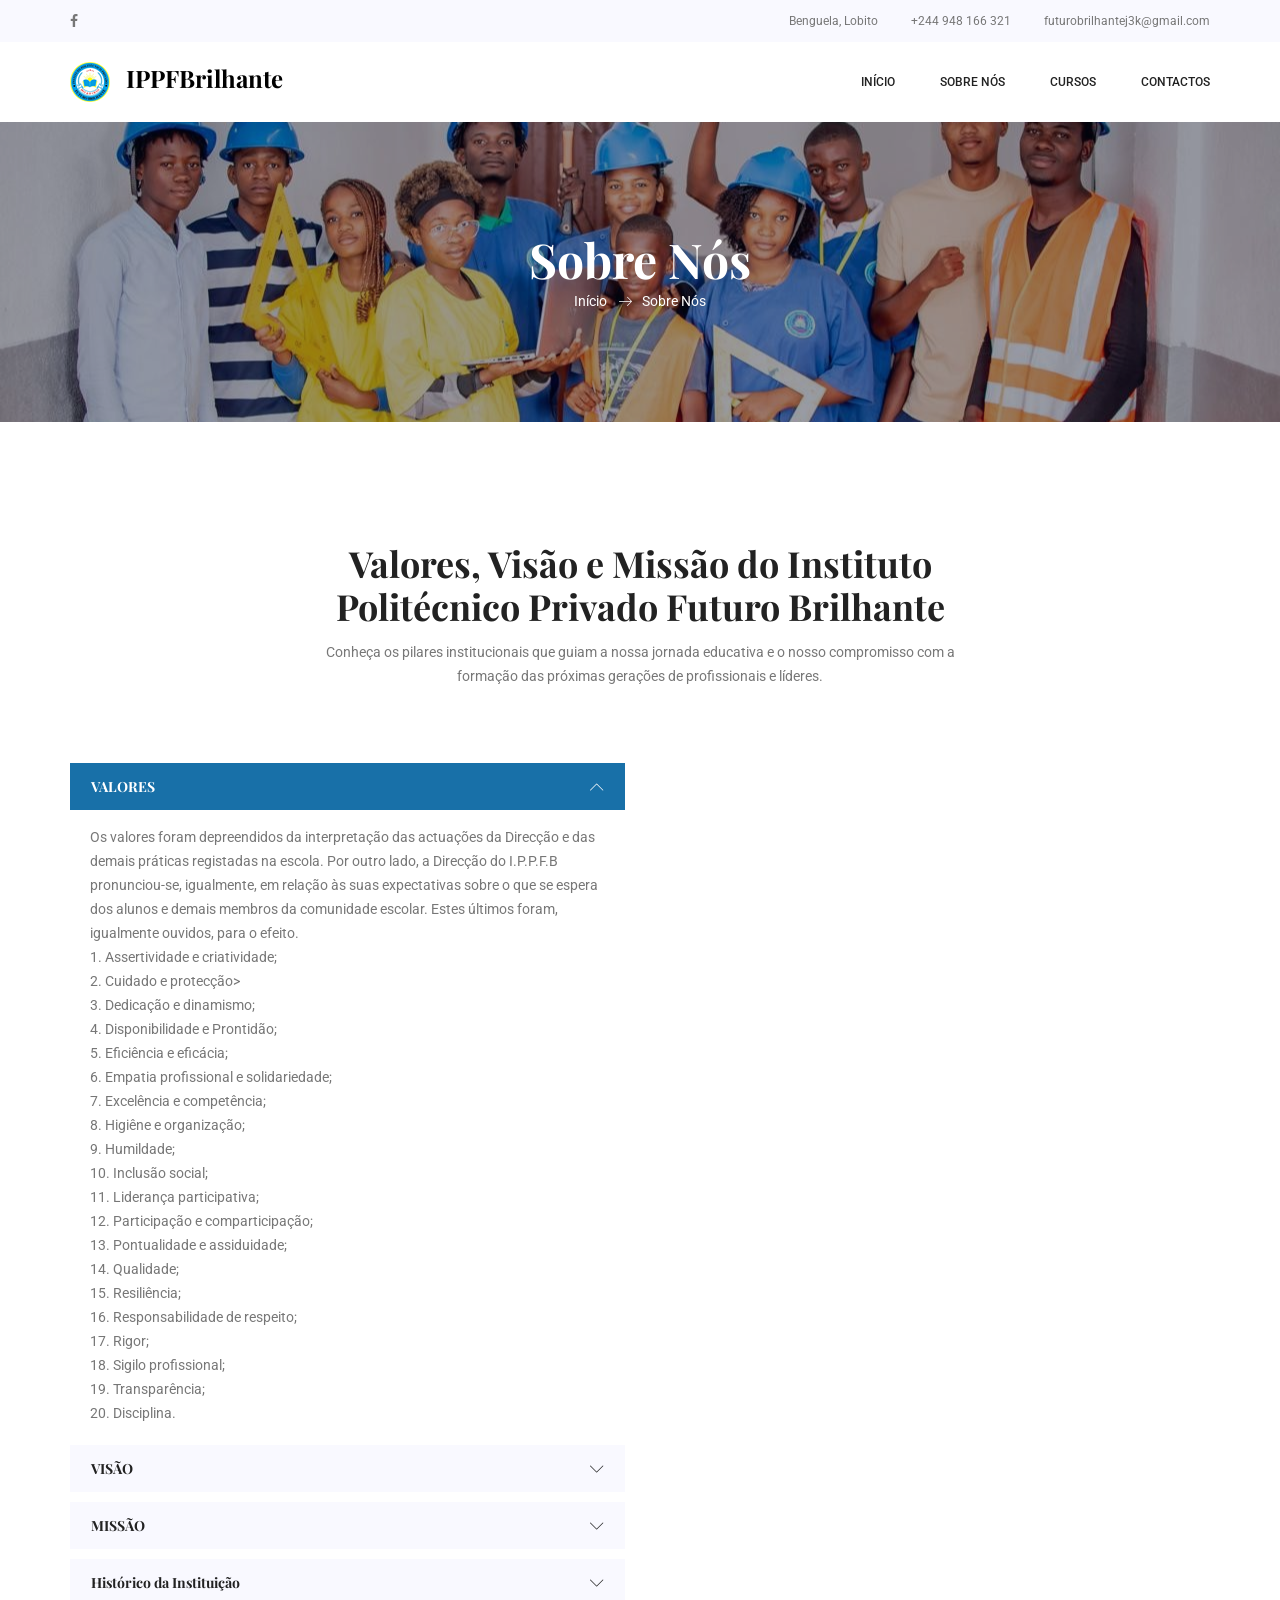
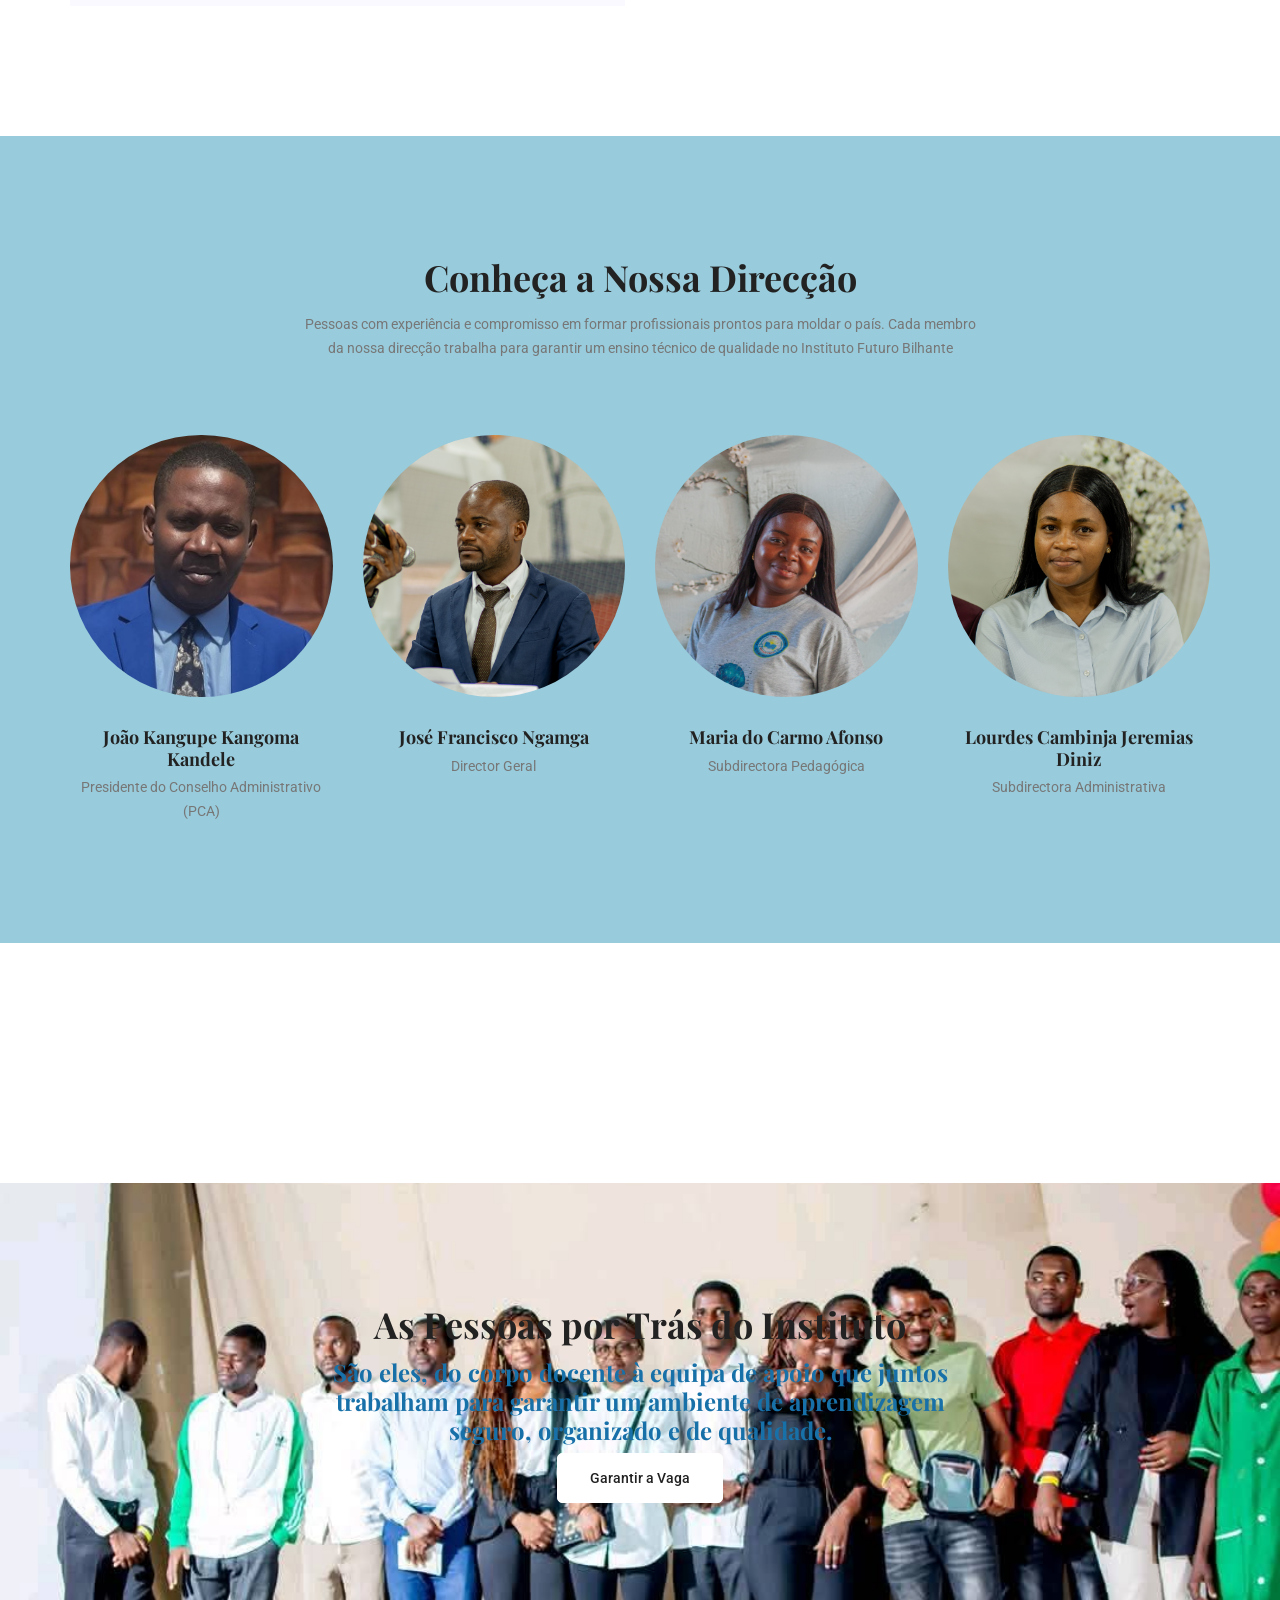
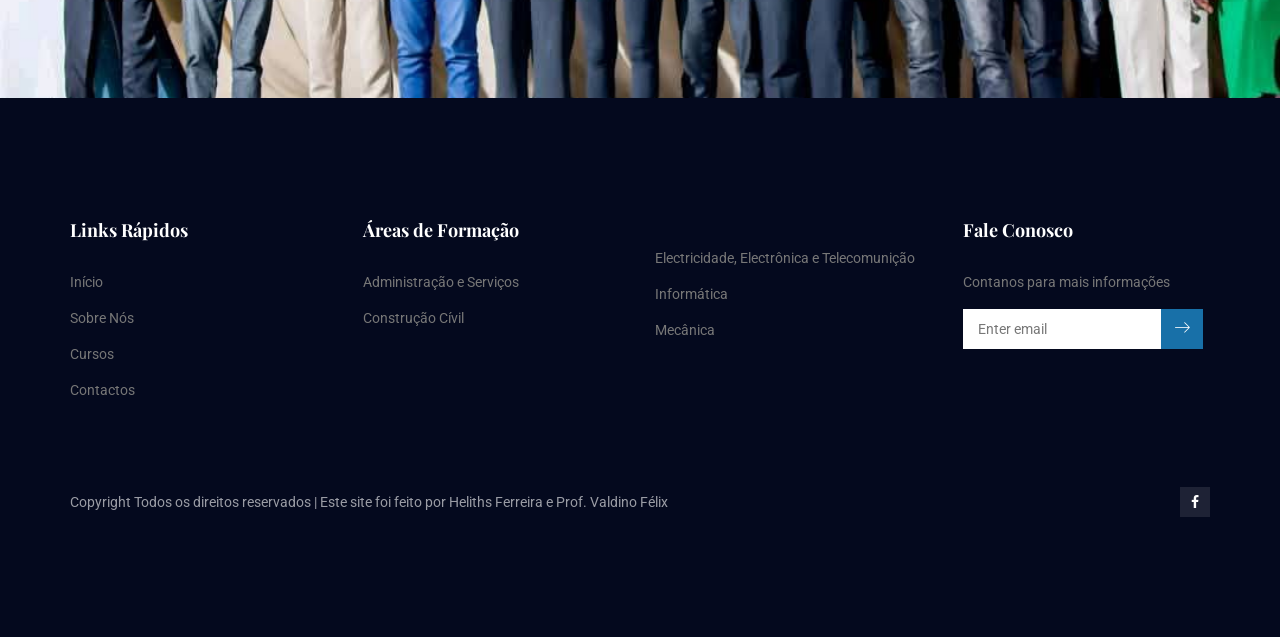
==== commit 9ca8417a: "update files" ====
--- a/about-us.html
+++ b/about-us.html
@@ -1,466 +1,413 @@
 <!doctype html>
-<html lang="pt">
-
-<head>
-	
-	<meta charset="utf-8">
-	<meta name="viewport" content="width=device-width, initial-scale=1, shrink-to-fit=no">
-	<link rel="icon" href="img/favicon.png" type="image/png">
-	<title>Instituto Politecnico Privado Futuro Brilhante</title>
-	
-	<link rel="stylesheet" href="css/bootstrap.css">
-	<link rel="stylesheet" href="vendors/linericon/style.css">
-	<link rel="stylesheet" href="css/font-awesome.min.css">
-	<link rel="stylesheet" href="vendors/owl-carousel/owl.carousel.min.css">
-	<link rel="stylesheet" href="vendors/lightbox/simpleLightbox.css">
-	<link rel="stylesheet" href="vendors/nice-select/css/nice-select.css">
-	<link rel="stylesheet" href="vendors/animate-css/animate.css">
-	<link rel="stylesheet" href="vendors/popup/magnific-popup.css">
-	
-	<link rel="stylesheet" href="css/style.css">
-	<link rel="stylesheet" href="css/responsive.css">
-	<link rel="stylesheet" href="css/animations.css">
-</head>
-
-<body>
-	<div id="scroll-progress-indicator"></div>
-
-
-	
-	<header class="header_area">
-		<div class="top_menu row m0">
-			<div class="container">
-				<div class="float-left">
-					<ul class="list header_social">
-						<li><a href="https://www.facebook.com/share/1DtRs7UT6h/"><i class="fa fa-facebook"></i></a></li>
-					</ul>
-				</div>
-				<div class="float-right">
-					<a class="dn_btn" href="">Benguela, Lobito</a>
-					<a class="dn_btn" href="tel:+244948166321">+244 948 166 321</a>
-					<a class="dn_btn" href="mailto:futurobrilhantej3k@gmail.com">futurobrilhantej3k@gmail.com</a>
-				</div>
-			</div>
-		</div>
-		<div class="main_menu">
-			<nav class="navbar navbar-expand-lg navbar-light">
-				<div class="container">
-					
-					<a class="navbar-brand logo_h" href="index.html"><img src="img/logo.png" alt=""></a>
-					<h3 class="bla">IPPFBrilhante</h3>
-					<button class="navbar-toggler" type="button" data-toggle="collapse"
-						data-target="#navbarSupportedContent" aria-controls="navbarSupportedContent"
-						aria-expanded="false" aria-label="Toggle navigation">
-						<span class="icon-bar"></span>
-						<span class="icon-bar"></span>
-						<span class="icon-bar"></span>
-					</button>
-					
-					<div class="collapse navbar-collapse offset" id="navbarSupportedContent">
-						<ul class="nav navbar-nav menu_nav ml-auto">
-							<li class="nav-item"><a class="nav-link" href="index.html">Início</a></li>
-							<li class="nav-item"><a class="nav-link" href="about-us.html">Sobre Nós</a></li>
-							<li class="nav-item"><a class="nav-link" href="courses.html">Cursos</a>
-							<li class="nav-item"><a class="nav-link" href="contact.html">Contactos</a></li>
+<html lang="en">
+    <head>
+        <!-- Required meta tags -->
+        <meta charset="utf-8">
+        <meta name="viewport" content="width=device-width, initial-scale=1, shrink-to-fit=no">
+        <link rel="icon" href="img/favicon.png" type="image/png">
+          <title>Instituto Politecnico Privado Futuro Brilhante</title>
+        <!-- Bootstrap CSS -->
+        <link rel="stylesheet" href="css/bootstrap.css">
+        <link rel="stylesheet" href="vendors/linericon/style.css">
+        <link rel="stylesheet" href="css/font-awesome.min.css">
+        <link rel="stylesheet" href="vendors/owl-carousel/owl.carousel.min.css">
+        <link rel="stylesheet" href="vendors/lightbox/simpleLightbox.css">
+        <link rel="stylesheet" href="vendors/nice-select/css/nice-select.css">
+        <link rel="stylesheet" href="vendors/animate-css/animate.css">
+        <link rel="stylesheet" href="vendors/popup/magnific-popup.css">
+        <!-- main css -->
+        <link rel="stylesheet" href="css/style.css">
+        <link rel="stylesheet" href="css/responsive.css">
+    </head>
+    <body>
+        
+             
+        <!--================Header Menu Area =================-->
+        <header class="header_area">
+           	<div class="top_menu row m0">
+           		<div class="container">
+					<div class="float-left">
+						<ul class="list header_social">
+							<li><a href="https://www.facebook.com/share/1DtRs7UT6h/"><i class="fa fa-facebook"></i></a></li>
 						</ul>
 					</div>
-				</div>
-			</nav>
-		</div>
-	</header>
-	
-
-	
-	<section class="banner_area">
-		<div class="banner_inner d-flex align-items-center">
-			<div class="overlay bg-parallax" data-stellar-ratio="0.9" data-stellar-vertical-offset="0"
-				data-background=""></div>
-			<div class="container">
-				<div class="banner_content text-center">
-					<h2>Sobre Nós</h2>
-					<div class="page_link">
-						<a href="index.html">Início</a>
-						<a href="about-us.html">Sobre Nós</a>
+					<div class="float-right">
+						<a class="dn_btn" href="">Benguela, Lobito</a>
+						<a class="dn_btn" href="tel:+244948166321">+244 948 166 321</a>
+						<a class="dn_btn" href="mailto:futurobrilhantej3k@gmail.com">futurobrilhantej3k@gmail.com</a>
+					</div>
+           		</div>	
+           	</div>	
+            <div class="main_menu">
+            	<nav class="navbar navbar-expand-lg navbar-light">
+					<div class="container">
+						<!-- Brand and toggle get grouped for better mobile display -->
+						<a class="navbar-brand logo_h" href="index.html"><img src="img/logo.png" alt=""></a>
+						<h3 class="bla" >IPPFBrilhante</h3>
+						<button class="navbar-toggler" type="button" data-toggle="collapse" data-target="#navbarSupportedContent" aria-controls="navbarSupportedContent" aria-expanded="false" aria-label="Toggle navigation">
+							<span class="icon-bar"></span>
+							<span class="icon-bar"></span>
+							<span class="icon-bar"></span>
+						</button>
+						<!-- Collect the nav links, forms, and other content for toggling -->
+						<div class="collapse navbar-collapse offset" id="navbarSupportedContent">
+							<ul class="nav navbar-nav menu_nav ml-auto">
+								<li class="nav-item"><a class="nav-link" href="index.html">Início</a></li> 
+								<li class="nav-item"><a class="nav-link" href="about-us.html">Sobre Nós</a></li>
+								<li class="nav-item"><a class="nav-link" href="courses.html">Cursos</a>
+								<li class="nav-item"><a class="nav-link" href="contact.html">Contactos</a></li>
+							</ul>
+						</div> 
+					</div>
+            	</nav>
+            </div>
+        </header>
+        <!--================Header Menu Area =================-->
+        
+        <!--================Home Banner Area =================-->
+        <section class="banner_area">
+            <div class="banner_inner d-flex align-items-center">
+            	<div class="overlay bg-parallax" data-stellar-ratio="0.9" data-stellar-vertical-offset="0" data-background=""></div>
+				<div class="container">
+					<div class="banner_content text-center">
+						<h2>Sobre Nós</h2>
+						<div class="page_link">
+							<a href="index.html">Início</a>
+							<a href="about-us.html">Sobre Nós</a>
+						</div>
 					</div>
 				</div>
-			</div>
-		</div>
-	</section>
-	
-
-	
-	<section class="about_area p_120">
-		<div class="container">
-			<div class="main_title">
-				<h2>Valores, Visão e Missão do Instituto Politécnico Privado Futuro Brilhante</h2>
-				<p>Conheça os pilares institucionais que guiam a nossa jornada educativa e o nosso compromisso com a
-					formação das próximas gerações de profissionais e líderes.</p>
-			</div>
-			<div class="row about_inner">
-				<div class="col-lg-6">
-					<div class="accordion" id="accordionExample">
-						<div class="card">
-							<div class="card-header" id="headingOne">
-								<button class="btn btn-link" type="button" data-toggle="collapse"
-									data-target="#collapseOne" aria-expanded="true" aria-controls="collapseOne">
+            </div>
+        </section>
+        <!--================End Home Banner Area =================-->
+        
+        <!--================About Area =================-->
+        <section class="about_area p_120">
+        	<div class="container">
+        		<div class="main_title">
+        			<h2>Valores, Visão e Missão do Instituto Politécnico Privado Futuro Brilhante</h2>
+        			<p>Conheça os pilares institucionais que guiam a nossa jornada educativa e o nosso compromisso com a formação das próximas gerações de profissionais e líderes.</p>
+        		</div>
+        		<div class="row about_inner">
+        			<div class="col-lg-6">
+						<div class="accordion" id="accordionExample">
+							<div class="card">
+								<div class="card-header" id="headingOne">
+									<button class="btn btn-link" type="button" data-toggle="collapse" data-target="#collapseOne" aria-expanded="true" aria-controls="collapseOne">
 									VALORES
 									<i class="lnr lnr-chevron-down"></i>
 									<i class="lnr lnr-chevron-up"></i>
-								</button>
+									</button>
+								</div>
+
+								<div id="collapseOne" class="collapse show" aria-labelledby="headingOne" data-parent="#accordionExample">
+									<div class="card-body">
+										Os valores foram depreendidos da interpretação das actuações da Direcção e das demais práticas registadas na escola. Por outro lado, a Direcção do I.P.P.F.B pronunciou-se, igualmente, em relação às suas expectativas sobre o que se espera dos alunos e demais membros da comunidade escolar. Estes últimos foram, igualmente ouvidos, para o efeito.
+										<ul class="list">
+											<li>1.	Assertividade e criatividade;</li>
+											<li>2.	Cuidado e protecção></li>
+											<li>3.	Dedicação e dinamismo;</li>	
+											<li>4.	Disponibilidade e Prontidão;</li>
+											<li>5.	Eficiência e eficácia;</li>
+											<li>6.	Empatia profissional e solidariedade;</li>
+											<li>7.	Excelência e competência;</li>
+											<li>8.	Higiêne e organização;</li>
+											<li>9.	Humildade;</li>
+											<li>10.	Inclusão social;</li>
+											<li>11.	Liderança participativa;</li>
+											<li>12.	Participação e comparticipação;</li>
+											<li>13.	Pontualidade e assiduidade;</li>
+											<li>14.	Qualidade;</li>
+											<li>15.	Resiliência;</li>
+											<li>16.	Responsabilidade de respeito;</li>
+											<li>17.	Rigor;</li>
+											<li>18.	Sigilo profissional;</li>
+											<li>19.	Transparência;</li>
+											<li>20.	Disciplina.</li>									
+										</ul>
+									</div>
+								</div>
 							</div>
-
-							<div id="collapseOne" class="collapse show" aria-labelledby="headingOne"
-								data-parent="#accordionExample">
-								<div class="card-body">
-									Os valores foram depreendidos da interpretação das actuações da Direcção e das
-									demais práticas registadas na escola. Por outro lado, a Direcção do I.P.P.F.B
-									pronunciou-se, igualmente, em relação às suas expectativas sobre o que se espera dos
-									alunos e demais membros da comunidade escolar. Estes últimos foram, igualmente
-									ouvidos, para o efeito.
-									<ul class="list">
-										<li>1. Assertividade e criatividade;</li>
-										<li>2. Cuidado e protecção></li>
-										<li>3. Dedicação e dinamismo;</li>
-										<li>4. Disponibilidade e Prontidão;</li>
-										<li>5. Eficiência e eficácia;</li>
-										<li>6. Empatia profissional e solidariedade;</li>
-										<li>7. Excelência e competência;</li>
-										<li>8. Higiêne e organização;</li>
-										<li>9. Humildade;</li>
-										<li>10. Inclusão social;</li>
-										<li>11. Liderança participativa;</li>
-										<li>12. Participação e comparticipação;</li>
-										<li>13. Pontualidade e assiduidade;</li>
-										<li>14. Qualidade;</li>
-										<li>15. Resiliência;</li>
-										<li>16. Responsabilidade de respeito;</li>
-										<li>17. Rigor;</li>
-										<li>18. Sigilo profissional;</li>
-										<li>19. Transparência;</li>
-										<li>20. Disciplina.</li>
-									</ul>
-								</div>
-							</div>
-						</div>
-						<div class="card">
-							<div class="card-header" id="headingTwo">
-								<button class="btn btn-link collapsed" type="button" data-toggle="collapse"
-									data-target="#collapseTwo" aria-expanded="false" aria-controls="collapseTwo">
+							<div class="card">
+								<div class="card-header" id="headingTwo">
+									<button class="btn btn-link collapsed" type="button" data-toggle="collapse" data-target="#collapseTwo" aria-expanded="false" aria-controls="collapseTwo">
 									VISÃO
 									<i class="lnr lnr-chevron-down"></i>
 									<i class="lnr lnr-chevron-up"></i>
-								</button>
+									</button>
+								</div>
+								<div id="collapseTwo" class="collapse" aria-labelledby="headingTwo" data-parent="#accordionExample">
+									<div class="card-body">
+									Até em 2029, o Instituto Politécnico Privado Fututo Brilhante tornar-se-á em um Estalecimento de ensino bom  para estuadar e para trabalhar ao nível da região do Lobito. Tem uma liderança altamente competente, aberta e responsável, com um colectivo de trabalhadores dinâmicos, comprometidos e rigorosamente metódicos, que contribuem para o desenvolvimento socioeconómico dos seus beneficiários. Deste modo, os alunos são preparados com níveis invejáveis de qualidade técnica e pedagógica, sendo dos mais concorridos e competitivos quadros no mercado de trabalho em Benguela e não só.
+
+									</div>
+								</div>
 							</div>
-							<div id="collapseTwo" class="collapse" aria-labelledby="headingTwo"
-								data-parent="#accordionExample">
-								<div class="card-body">
-									Até em 2029, o Instituto Politécnico Privado Fututo Brilhante tornar-se-á em um
-									Estalecimento de ensino bom para estuadar e para trabalhar ao nível da região do
-									Lobito. Tem uma liderança altamente competente, aberta e responsável, com um
-									colectivo de trabalhadores dinâmicos, comprometidos e rigorosamente metódicos, que
-									contribuem para o desenvolvimento socioeconómico dos seus beneficiários. Deste modo,
-									os alunos são preparados com níveis invejáveis de qualidade técnica e pedagógica,
-									sendo dos mais concorridos e competitivos quadros no mercado de trabalho em Benguela
-									e não só.
-
-								</div>
-							</div>
-						</div>
-						<div class="card">
-							<div class="card-header" id="headingThree">
-								<button class="btn btn-link collapsed" type="button" data-toggle="collapse"
-									data-target="#collapseThree" aria-expanded="false" aria-controls="collapseThree">
+							<div class="card">
+								<div class="card-header" id="headingThree">
+									<button class="btn btn-link collapsed" type="button" data-toggle="collapse" data-target="#collapseThree" aria-expanded="false" aria-controls="collapseThree">
 									MISSÃO
 									<i class="lnr lnr-chevron-down"></i>
 									<i class="lnr lnr-chevron-up"></i>
-								</button>
+									</button>
+								</div>
+								<div id="collapseThree" class="collapse" aria-labelledby="headingThree" data-parent="#accordionExample">
+									<div class="card-body">
+									Analisando o leque de actividades a serem realizadas tais que reflectem o nosso foco, entendemos que a missão do Instituto Politécnico Privado Futuro Brilhante do Lobito é: Produzir Cérebros de Ouro por meio de ensino qualificado, competente, eficaz e eficiente, humanizado, comprometido e inclusivo, nas áreas de Electricidade, Mecânica, Construção Civil, Administração e Serviços e Informática, dentro das políticas governamentais e necessidades da comunidade local.
+									</div>
+								</div>
 							</div>
-							<div id="collapseThree" class="collapse" aria-labelledby="headingThree"
-								data-parent="#accordionExample">
-								<div class="card-body">
-									Analisando o leque de actividades a serem realizadas tais que reflectem o nosso
-									foco, entendemos que a missão do Instituto Politécnico Privado Futuro Brilhante do
-									Lobito é: Produzir Cérebros de Ouro por meio de ensino qualificado, competente,
-									eficaz e eficiente, humanizado, comprometido e inclusivo, nas áreas de
-									Electricidade, Mecânica, Construção Civil, Administração e Serviços e Informática,
-									dentro das políticas governamentais e necessidades da comunidade local.
-								</div>
-							</div>
-						</div>
-						<div class="card">
-							<div class="card-header" id="headingfour">
-								<button class="btn btn-link collapsed" type="button" data-toggle="collapse"
-									data-target="#collapsefour" aria-expanded="false" aria-controls="collapsefour">
+							<div class="card">
+								<div class="card-header" id="headingfour">
+									<button class="btn btn-link collapsed" type="button" data-toggle="collapse" data-target="#collapsefour" aria-expanded="false" aria-controls="collapsefour">
 									Histórico da Instituição
 									<i class="lnr lnr-chevron-down"></i>
 									<i class="lnr lnr-chevron-up"></i>
-								</button>
-							</div>
-							<div id="collapsefour" class="collapse" aria-labelledby="headingfour"
-								data-parent="#accordionExample">
-								<div class="card-body">
-									<p>O Instituto Politécnico Privado Futuro Brilhante (IPPFB) do Lobito, é uma
-										instituição escolar pertencente ao subsistema do ensino técnico profissional
-										(ensino secundário do Iº e IIº ciclo), tutelado pelo Instituto Politécnico
-										Industrial de Benguela (IPIB) e pelo Instituto Politécnico de Administração e
-										Gestão da Catumbela (IPAG), criado pelo decreto executivo nº 37/23 de 9 de
-										Fevereiro, que revoga o Decreto Presidencial nº207/11 de 2 de Agosto. A
-										construção do Instituto foi iniciada em 2017 e terminou em 2019 (é no ano de
-										2017 que se fez ao mesmo tempo as emissão de documentações que autorizam o
-										funcionamento da Instituição). Começou com a actividades lectivas aos 10 de
-										Janeiro do ano de 2020. A criação do instituto deveu-se à ideia de contribuir na
-										expansão do ensino técnico profissional para dotar os jovens de conhecimentos
-										técnico-científicos capazes de proporcionar ao país, em geral, e, em particular,
-										à província de Benguela o desenvolvimento socioeconómico.</p>
-									<p>O Instituto, na sua Grelha Curricular, e com base ao Decreto Presidencial a cima
-										referido, ministra três (3) cursos técnicos básicos de: Electricidade de baixa
-										tensão, Frio e Climatização e Operador Informático. No ensino médio, ministra
-										nove (9) cursos técnicos nomeadamente: Desenhador Projectista, Energia e
-										Instalações Electricas, Frio e Climatização, Contabilidade, Estatistica e
-										Planeamento, Gestão Empresarial, Informática de Gestão, Gestão de Sistemas
-										Informáticos e Informática.</p>
-									<p>O instituto ocupa uma área total de cerca de 1635,459m2, onde o edifício
-										principal foi abrangido no mesmo espaço e reflete a capacidade por cada aluno.
-									</p>
+									</button>
+								</div>
+								<div id="collapsefour" class="collapse" aria-labelledby="headingfour" data-parent="#accordionExample">
+									<div class="card-body">
+									<p>O Instituto Politécnico Privado Futuro Brilhante (IPPFB) do Lobito, é uma instituição escolar pertencente ao subsistema do ensino técnico profissional (ensino secundário do Iº e IIº ciclo), tutelado pelo Instituto Politécnico Industrial de Benguela (IPIB) e pelo Instituto Politécnico de Administração e Gestão da Catumbela (IPAG), criado pelo decreto executivo nº 37/23 de 9 de Fevereiro, que revoga o Decreto Presidencial nº207/11 de 2 de Agosto. A construção do Instituto foi iniciada em 2017 e terminou em 2019 (é no ano de 2017 que se fez ao mesmo tempo as emissão de documentações que autorizam o funcionamento da Instituição). Começou com a actividades lectivas aos 10 de Janeiro do ano de 2020. A criação do instituto deveu-se à ideia de contribuir na expansão do ensino técnico profissional para dotar os jovens de conhecimentos técnico-científicos capazes de proporcionar ao país, em geral, e, em particular, à província de Benguela o desenvolvimento socioeconómico.</p>
+									<p>O Instituto, na sua Grelha Curricular, e com base ao Decreto Presidencial a cima referido, ministra três (3) cursos técnicos básicos de: Electricidade de baixa tensão, Frio e Climatização e Operador Informático. No ensino médio, ministra nove (9)  cursos técnicos nomeadamente: Desenhador Projectista, Energia e Instalações Electricas,   Frio e Climatização, Contabilidade, Estatistica e Planeamento, Gestão Empresarial, Informática de Gestão, Gestão de Sistemas Informáticos e Informática.</p> 
+									<p>O instituto ocupa uma área total de cerca de 1635,459m2, onde o edifício principal foi abrangido no mesmo espaço e reflete a capacidade por cada aluno.</p>
+									</div>
 								</div>
 							</div>
 						</div>
-					</div>
-				</div>
-				<div class="col-lg-6">
-					<div class="video_area" id="video">
-						<img class="img-fluid" src="img/DSC06602.jpg" alt="">
-					</div>
-				</div>
-			</div>
-		</div>
-	</section>
-	
-
-	
-	<section class="team_area p_120">
-		<div class="container">
-			<div class="main_title">
-				<h2>Conheça a Nossa Direcção</h2>
-				<p>Pessoas com experiência e compromisso em formar profissionais prontos para moldar o país. Cada membro
-					da nossa direcção trabalha para garantir um ensino técnico de qualidade no Instituto Futuro Bilhante
-				</p>
-			</div>
-			<div class="row team_inner">
-				<div class="col-lg-3 col-sm-6">
-					<div class="team_item">
-						<div class="team_img">
-							<img class="rounded-circle" src="img/team/team-1.jpg" alt="">
+        			</div>
+        			<div class="col-lg-6">
+        				<div class="video_area" id="video">
+							<img class="img-fluid" src="img/DSC06602.jpg" alt="">							
 						</div>
-						<div class="team_name">
-							<h4>João Kangupe Kangoma Kandele</h4>
-							<p>Presidente do Conselho Administrativo (PCA)</p>
-						</div>
-					</div>
-				</div>
-				<div class="col-lg-3 col-sm-6">
-					<div class="team_item">
-						<div class="team_img">
-							<img class="rounded-circle" src="img/team/team-2.jpg" alt="">
-						</div>
-						<div class="team_name">
-							<h4>José Francisco Ngamga</h4>
-							<p>Director Geral</p>
-						</div>
-					</div>
-				</div>
-				<div class="col-lg-3 col-sm-6">
-					<div class="team_item">
-						<div class="team_img">
-							<img class="rounded-circle" src="img/team/team-3.jpg" alt="">
-						</div>
-						<div class="team_name">
-							<h4>Maria do Carmo Afonso</h4>
-							<p>Subdirectora Pedagógica</p>
-						</div>
-					</div>
-				</div>
-				<div class="col-lg-3 col-sm-6">
-					<div class="team_item">
-						<div class="team_img">
-							<img class="rounded-circle" src="img/team/team-4.jpg" alt="">
-						</div>
-						<div class="team_name">
-							<h4>Lourdes Cambinja Jeremias Diniz</h4>
-							<p>Subdirectora Administrativa</p>
-						</div>
-					</div>
-				</div>
-			</div>
-		</div>
-	</section>
-	
-
-	
-	<section class="testimonials_area p_120">
-		<div class="container">
-			<div class="testi_slider owl-carousel">
-				<div class="item">
-					<div class="testi_item">
-						<img class="rounded-circle" src="img/testimonials/sungo.jpg" alt="">
-						<h4>Subdirector Pedagógico do IPIB Lic. Domingos Alberto Sungo</h4>
-						<ul class="list">
-							<li><a href="#"><i class="fa fa-star"></i></a></li>
-							<li><a href="#"><i class="fa fa-star"></i></a></li>
-							<li><a href="#"><i class="fa fa-star"></i></a></li>
-							<li><a href="#"><i class="fa fa-star"></i></a></li>
-							<li><a href="#"><i class="fa fa-star"></i></a></li>
-						</ul>
-						<p>O Instituto Politécnico Privado Futuro Brilhante é Criativo e Organizado, com foco voltado
-							para um futuro melhor.</p>
-					</div>
-				</div>
-				<div class="item">
-					<div class="testi_item">
-						<img class="rounded-circle" src="img/testimonials/testi-3.png" alt="">
-						<h4>Engenheiro Chakussanga</h4>
-						<ul class="list">
-							<li><a href="#"><i class="fa fa-star"></i></a></li>
-							<li><a href="#"><i class="fa fa-star"></i></a></li>
-							<li><a href="#"><i class="fa fa-star"></i></a></li>
-							<li><a href="#"><i class="fa fa-star"></i></a></li>
-							<li><a href="#"><i class="fa fa-star"></i></a></li>
-						</ul>
-						<p>O mundo que sonhamos construir está em constante transformação, e vocês, com as ferramentas
-							da informática, são os arquitetos dessa mudança. No Futuro Brilhante tem grandes homens
-							conhecedores das áreas onde cada um actua, como não bastasse estão sempre a se capacitar
-							para garantir formar técnicos de excelência </p>
-					</div>
-				</div>
-				<div class="item">
-					<div class="testi_item">
-						<img class="rounded-circle" src="img/testimonials/peleko.jpg" alt="">
-						<h4>Engenheiro Filipe Peleko</h4>
-						<ul class="list">
-							<li><a href="#"><i class="fa fa-star"></i></a></li>
-							<li><a href="#"><i class="fa fa-star"></i></a></li>
-							<li><a href="#"><i class="fa fa-star"></i></a></li>
-							<li><a href="#"><i class="fa fa-star"></i></a></li>
-							<li><a href="#"><i class="fa fa-star"></i></a></li>
-						</ul>
-						<p>O Instituto Politécnico Privado Futuro Brilhante tem um grande pontecial no mundo das
-							Engenharias, inovação e tecnologias, temos tudo para atingir a excelência, vamos conseguir.
-							Muito obrigado!</p>
-					</div>
-				</div>
-			</div>
-		</div>
-	</section>
-	
-
-	
-	<section class="impress_area p_120">
-		<div class="container">
-			<div class="main_title">
-				<h2>As Pessoas por Trás do Instituto</h2>
-				<h3 class="clo">São eles, do corpo docente à equipa de apoio que juntos trabalham para garantir um
-					ambiente de aprendizagem seguro, organizado e de qualidade. </h3>
-				<a class="main_btn2" href="mailto:futurobrilhantej3k@gmail.com">Garantir a Vaga </a>
-			</div>
-		</div>
-	</section>
-	
-
-	
-	<footer class="footer-area p_120">
-		<div class="container">
-			<div class="row">
-				<div class="col-lg-3 col-md-6 col-sm-6">
-					<div class="single-footer-widget tp_widgets">
-						<h6 class="footer_title">Links Rápidos</h6>
-						<ul class="list">
-							<li><a href="a">Início</a></li>
-							<li><a href="#">Sobre Nós</a></li>
-							<li><a href="#">Cursos</a></li>
-							<li><a href="#">Contactos</a></li>
-						</ul>
-					</div>
-				</div>
-				<div class="col-lg-3 col-md-6 col-sm-6">
-					<div class="single-footer-widget tp_widgets">
-						<h6 class="footer_title">Áreas de Formação</h6>
-						<ul class="list">
-							<li><a href="#">Administração e Serviços</a></li>
-							<li><a href="#">Construção Cívil</a></li>
-						</ul>
-					</div>
-				</div>
-				<div class="col-lg-3 col-md-6 col-sm-6">
-					<div class="single-footer-widget tp_widgets">
-						<h6 class="footer_title"></h6>
-						<ul class="list">
-							<li><a href="#">Electricidade, Electrônica e Telecomunição</a></li>
-							<li><a href="#">Informática</a></li>
-							<li><a href="#">Mecânica</a></li>
-						</ul>
-					</div>
-				</div>
-				<div class="col-lg-3 col-md-6 col-sm-6">
-					<aside class="f_widget news_widget">
-						<div class="f_title">
-							<h3 class="footer_title">Fale Conosco </h3>
-						</div>
-						<p>Contanos para mais informações</p>
-						<div id="mc_embed_signup">
-							<form target="_blank"
-								action="https://spondonit.us12.list-manage.com/subscribe/post?u=1462626880ade1ac87bd9c93a&amp;id=92a4423d01"
-								method="get" class="subscribe_form relative">
-								<div class="input-group d-flex flex-row">
-									<input name="EMAIL" placeholder="Enter email" onfocus="this.placeholder = ''"
-										onblur="this.placeholder = 'Email Address '" required="" type="email">
-									<button class="btn sub-btn"><span class="lnr lnr-arrow-right"></span></button>
-								</div>
-								<div class="mt-10 info"></div>
-							</form>
-						</div>
-					</aside>
-				</div>
-			</div>
-			<div class="row footer-bottom d-flex justify-content-between align-items-center">
-				<p class="col-lg-8 col-md-8 footer-text m-0">Copyright</script> Todos os direitos reservados | Este site
-					foi feito por Heliths Ferreira e Prof. Valdino Félix</a></p>
-				<div class="col-lg-4 col-md-4 footer-social">
-					<a href="https://www.facebook.com/share/1DtRs7UT6h/"><i class="fa fa-facebook"></i></a>
-				</div>
-			</div>
-		</div>
-	</footer>
-	
-
-
-
-
-
-
-	
-	
-	<script src="js/jquery-3.3.1.min.js"></script>
-	<script src="js/popper.js"></script>
-	<script src="js/bootstrap.min.js"></script>
-	<script src="js/stellar.js"></script>
-	<script src="vendors/lightbox/simpleLightbox.min.js"></script>
-	<script src="vendors/nice-select/js/jquery.nice-select.min.js"></script>
-	<script src="vendors/isotope/imagesloaded.pkgd.min.js"></script>
-	<script src="vendors/isotope/isotope.pkgd.min.js"></script>
-	<script src="vendors/owl-carousel/owl.carousel.min.js"></script>
-	<script src="js/jquery.ajaxchimp.min.js"></script>
-	<script src="vendors/counter-up/jquery.waypoints.min.js"></script>
-	<script src="vendors/popup/jquery.magnific-popup.min.js"></script>
-	<script src="vendors/counter-up/jquery.counterup.js"></script>
-	<script src="js/mail-script.js"></script>
-	<script src="js/theme.js"></script>
-
-	
-	<script src="https://unpkg.com/gsap@3.12.2/dist/gsap.min.js"></script>
-	<script src="https://unpkg.com/gsap@3.12.2/dist/ScrollTrigger.min.js"></script>
-	<script src="https://unpkg.com/@studio-freight/lenis@1.0.35/dist/lenis.min.js"></script>
-	<script src="https://unpkg.com/split-type"></script>
-	<script src="js/animations.js"></script>
-</body>
-
+        			</div>
+        		</div>
+        	</div>
+        </section>
+        <!--================End About Area =================-->
+        
+        <!--================Team Area =================-->
+        <section class="team_area p_120">
+        	<div class="container">
+        		<div class="main_title">
+        			<h2>Conheça a Nossa Direcção</h2>
+        			<p>Pessoas com experiência e compromisso em formar profissionais prontos para moldar o país. Cada membro da nossa direcção trabalha para garantir um ensino técnico de qualidade no Instituto Futuro Bilhante</p>
+        		</div>
+				<div class="row team_inner">
+        			<div class="col-lg-3 col-sm-6">
+        				<div class="team_item">
+        					<div class="team_img">
+        						<img class="rounded-circle" src="img/team/team-1.jpg" alt="">
+        						<div class="hover">
+        							<a href="#"><i class="fa fa-facebook"></i></a>
+        							<a href="#"><i class="fa fa-twitter"></i></a>
+        							<a href="#"><i class="fa fa-linkedin"></i></a>
+        						</div>
+        					</div>
+        					<div class="team_name">
+        						<h4>João Kangupe Kangoma Kandele</h4>
+        						<p>Presidente do Conselho Administrativo (PCA)</p>
+        					</div>
+        				</div>
+        			</div>
+        			<div class="col-lg-3 col-sm-6">
+        				<div class="team_item">
+        					<div class="team_img">
+        						<img class="rounded-circle" src="img/team/team-2.jpg" alt="">
+        						<div class="hover">
+        							<a href="#"><i class="fa fa-facebook"></i></a>
+        							<a href="#"><i class="fa fa-twitter"></i></a>
+        							<a href="#"><i class="fa fa-linkedin"></i></a>
+        						</div>
+        					</div>
+        					<div class="team_name">
+        						<h4>José Francisco Ngamga</h4>
+        						<p>Director Geral</p>
+        					</div>
+        				</div>
+        			</div>
+        			<div class="col-lg-3 col-sm-6">
+        				<div class="team_item">
+        					<div class="team_img">
+        						<img class="rounded-circle" src="img/team/team-3.jpg" alt="">
+        						<div class="hover">
+        							<a href="#"><i class="fa fa-facebook"></i></a>
+        							<a href="#"><i class="fa fa-twitter"></i></a>
+        							<a href="#"><i class="fa fa-linkedin"></i></a>
+        						</div>
+        					</div>
+        					<div class="team_name">
+        						<h4>Maria do Carmo Afonso</h4>
+        						<p>Subdirectora Pedagógica</p>
+        					</div>
+        				</div>
+        			</div>
+        			<div class="col-lg-3 col-sm-6">
+        				<div class="team_item">
+        					<div class="team_img">
+        						<img class="rounded-circle" src="img/team/team-4.jpg" alt="">
+        						<div class="hover">
+        							<a href="#"><i class="fa fa-facebook"></i></a>
+        							<a href="#"><i class="fa fa-twitter"></i></a>
+        							<a href="#"><i class="fa fa-linkedin"></i></a>
+        						</div>
+        					</div>
+        					<div class="team_name">
+        						<h4>Lourdes Cambinja Jeremias Diniz</h4>
+        						<p>Subdirectora Administrativa</p>
+        					</div>
+        				</div>
+        			</div>
+        		</div>
+        	</div>
+        </section>
+        <!--================End Team Area =================-->
+        
+        <!--================Testimonials Area =================-->
+		<section class="testimonials_area p_120">
+        	<div class="container">
+        		<div class="testi_slider owl-carousel">
+        			<div class="item">
+        				<div class="testi_item">
+							<img class="rounded-circle"src="img/testimonials/sungo.jpg" alt="">
+       						<h4>Subdirector Pedagógico do IPIB Lic. Domingos Alberto Sungo</h4>
+       						<ul class="list">
+       							<li><a href="#"><i class="fa fa-star"></i></a></li>
+       							<li><a href="#"><i class="fa fa-star"></i></a></li>
+       							<li><a href="#"><i class="fa fa-star"></i></a></li>
+       							<li><a href="#"><i class="fa fa-star"></i></a></li>
+       							<li><a href="#"><i class="fa fa-star"></i></a></li>
+       						</ul>
+       						<p>O Instituto Politécnico Privado Futuro Brilhante é Criativo e Organizado, com foco voltado para um futuro melhor.</p>
+        				</div>
+        			</div>
+        			<div class="item">
+        				<div class="testi_item">
+							<img class="rounded-circle"src="img/testimonials/testi-3.png" alt="">
+       						<h4>Engenheiro Chakussanga</h4>
+       						<ul class="list">
+       							<li><a href="#"><i class="fa fa-star"></i></a></li>
+       							<li><a href="#"><i class="fa fa-star"></i></a></li>
+       							<li><a href="#"><i class="fa fa-star"></i></a></li>
+       							<li><a href="#"><i class="fa fa-star"></i></a></li>
+       							<li><a href="#"><i class="fa fa-star"></i></a></li>
+       						</ul>
+       						<p>O mundo que sonhamos construir está em constante transformação, e vocês, com as ferramentas da informática, são os arquitetos dessa mudança. No Futuro Brilhante tem grandes homens conhecedores das áreas onde cada um actua, como não bastasse estão sempre a se capacitar para garantir formar técnicos de excelência  </p>
+        				</div>
+        			</div>
+        			<div class="item">
+        				<div class="testi_item">
+							<img class="rounded-circle"src="img/testimonials/peleko.jpg" alt="">
+       						<h4>Engenheiro Filipe Peleko</h4>
+       						<ul class="list">
+       							<li><a href="#"><i class="fa fa-star"></i></a></li>
+       							<li><a href="#"><i class="fa fa-star"></i></a></li>
+       							<li><a href="#"><i class="fa fa-star"></i></a></li>
+       							<li><a href="#"><i class="fa fa-star"></i></a></li>
+       							<li><a href="#"><i class="fa fa-star"></i></a></li>
+       						</ul>
+       						<p>O Instituto Politécnico Privado Futuro Brilhante tem um grande pontecial no mundo das Engenharias, inovação e tecnologias, temos tudo para atingir a excelência, vamos conseguir. Muito obrigado!</p>
+        				</div>
+        			</div>
+        		</div>
+        	</div>
+        </section>
+        <!--================End Testimonials Area =================-->
+        
+       <!--================Impress Area =================-->
+        <section class="impress_area p_120">
+        	<div class="container">
+				<div class="main_title">
+        			<h2>As Pessoas por Trás do Instituto</h2>
+        			<h3 class="clo" >São eles, do corpo docente à equipa de apoio que juntos trabalham para garantir um ambiente de aprendizagem seguro, organizado e de qualidade. </h3>
+					<a class="main_btn2" href="mailto:futurobrilhantej3k@gmail.com">Garantir a Vaga </a>
+        		</div>
+        	</div>
+        </section>
+        <!--================End Impress Area =================-->
+        
+        <!--================ start footer Area  =================-->	
+        <footer class="footer-area p_120">
+            <div class="container">
+                <div class="row">
+                    <div class="col-lg-3 col-md-6 col-sm-6">
+                        <div class="single-footer-widget tp_widgets">
+                           <h6 class="footer_title">Links Rápidos</h6>
+                            <ul class="list">
+                            	<li><a href="a">Início</a></li>
+                            	<li><a href="#">Sobre Nós</a></li>
+								<li><a href="#">Cursos</a></li>
+                            	<li><a href="#">Contactos</a></li>
+                            </ul>
+                        </div>
+                    </div>
+                    <div class="col-lg-3 col-md-6 col-sm-6">
+                        <div class="single-footer-widget tp_widgets">
+                           <h6 class="footer_title">Áreas de Formação</h6>
+                            <ul class="list">
+                            	<li><a href="#">Administração e Serviços</a></li>
+                            	<li><a href="#">Construção Cívil</a></li>
+                            </ul>
+                        </div>
+                    </div>
+					<div class="col-lg-3 col-md-6 col-sm-6">
+                        <div class="single-footer-widget tp_widgets">
+							<h6 class="footer_title"></h6>
+                            <ul class="list">
+                            	<li><a href="#">Electricidade, Electrônica e Telecomunição</a></li>
+                            	<li><a href="#">Informática</a></li>
+								<li><a href="#">Mecânica</a></li>
+                            </ul>
+                        </div>
+                    </div>
+                    <div class="col-lg-3 col-md-6 col-sm-6">
+                        <aside class="f_widget news_widget">
+        					<div class="f_title">
+        						<h3 class="footer_title">Fale Conosco </h3>
+        					</div>
+        					<p>Contanos para mais informações</p>
+        					<div id="mc_embed_signup">
+                                <form target="_blank" action="https://spondonit.us12.list-manage.com/subscribe/post?u=1462626880ade1ac87bd9c93a&amp;id=92a4423d01" method="get" class="subscribe_form relative">
+                                	<div class="input-group d-flex flex-row">
+                                        <input name="EMAIL" placeholder="Enter email" onfocus="this.placeholder = ''" onblur="this.placeholder = 'Email Address '" required="" type="email">
+                                        <button class="btn sub-btn"><span class="lnr lnr-arrow-right"></span></button>		
+                                    </div>				
+                                    <div class="mt-10 info"></div>
+                                </form>
+                            </div>
+        				</aside>
+                    </div>
+                </div>
+                <div class="row footer-bottom d-flex justify-content-between align-items-center">
+                    <p class="col-lg-8 col-md-8 footer-text m-0">Copyright</script> Todos os direitos reservados | Este site foi feito por Heliths Ferreira e Prof. Valdino Félix</a></p>
+                    <div class="col-lg-4 col-md-4 footer-social">
+                        <a href="https://www.facebook.com/share/1DtRs7UT6h/"><i class="fa fa-facebook"></i></a>
+                    </div>
+                </div>
+            </div>
+        </footer>
+		<!--================ End footer Area  =================-->
+        
+        
+        
+        
+        
+        
+        <!-- Optional JavaScript -->
+        <!-- jQuery first, then Popper.js, then Bootstrap JS -->
+        <script src="js/jquery-3.3.1.min.js"></script>
+        <script src="js/popper.js"></script>
+        <script src="js/bootstrap.min.js"></script>
+        <script src="js/stellar.js"></script>
+        <script src="vendors/lightbox/simpleLightbox.min.js"></script>
+        <script src="vendors/nice-select/js/jquery.nice-select.min.js"></script>
+        <script src="vendors/isotope/imagesloaded.pkgd.min.js"></script>
+        <script src="vendors/isotope/isotope.pkgd.min.js"></script>
+        <script src="vendors/owl-carousel/owl.carousel.min.js"></script>
+        <script src="js/jquery.ajaxchimp.min.js"></script>
+        <script src="vendors/counter-up/jquery.waypoints.min.js"></script>
+        <script src="vendors/popup/jquery.magnific-popup.min.js"></script>
+        <script src="vendors/counter-up/jquery.counterup.js"></script>
+        <script src="js/mail-script.js"></script>
+        <script src="js/theme.js"></script>
+    </body>
 </html>
--- a/css/style.css
+++ b/css/style.css
@@ -1,614 +1,482 @@
-
-
-
-
-
-
+/*----------------------------------------------------
+@File: Default Styles
+@Author: Rocky Ahmed
+@URL: http://wethemez.com
+Author E-mail: rockybd1995@gmail.com
+
+This file contains the styling for the actual theme, this
+is the file you need to edit to change the look of the
+theme.
+---------------------------------------------------- */
+/*=====================================================================
+@Template Name: Builder Construction 
+@Author: Rocky Ahmed
+@Developed By: Rocky Ahmed
+@Developer URL: http://rocky.wethemez.com
+Author E-mail: rockybd1995@gmail.com
+
+@Default Styles
+
+Table of Content:
+01/ Variables
+02/ predefin
+03/ header
+04/ button
+05/ banner
+06/ breadcrumb
+07/ about
+08/ team
+09/ project 
+10/ price 
+11/ team 
+12/ blog 
+13/ video  
+14/ features  
+15/ career  
+16/ contact 
+17/ footer
+
+=====================================================================*/
+/*----------------------------------------------------*/
+/*font Variables*/
+/*Color Variables*/
+/*=================== fonts ====================*/
 @import url("https://fonts.googleapis.com/css?family=Playfair+Display:400,700,900|Roboto:300,400,500,700");
-
-
-
+/*---------------------------------------------------- */
+/*----------------------------------------------------*/
 .list {
   list-style: none;
   margin: 0px;
-  padding: 0px;
-}
+  padding: 0px; }
 
 a {
   text-decoration: none;
-  transition: all 0.3s ease-in-out;
-}
-
-a:hover,
-a:focus {
-  text-decoration: none;
-  outline: none;
-}
+  transition: all 0.3s ease-in-out; }
+  a:hover, a:focus {
+    text-decoration: none;
+    outline: none; }
 
 .row.m0 {
-  margin: 0px;
-}
+  margin: 0px; }
 
 body {
   line-height: 24px;
   font-size: 14px;
   font-family: "Roboto", sans-serif;
   font-weight: normal;
-  color: #777777;
-}
-
-h1,
-h2,
-h3,
-h4,
-h5,
-h6 {
+  color: #777777; }
+
+h1, h2, h3, h4, h5, h6 {
   font-family: "Playfair Display", serif;
-  font-weight: bold;
-}
+  font-weight: bold; }
 
 .clo {
-  color: #1870a8;
-}
+  color: #1870a8; }
 
 .bla {
-  color: #000000;
-}
+  color: #000000; }
 
 button:focus {
   outline: none;
-  box-shadow: none;
-}
+  box-shadow: none; }
 
 .p_120 {
   padding-top: 120px;
-  padding-bottom: 120px;
-}
+  padding-bottom: 120px; }
 
 .pad_top {
-  padding-top: 120px;
-}
+  padding-top: 120px; }
 
 .mt-25 {
-  margin-top: 25px;
-}
+  margin-top: 25px; }
 
 @media (min-width: 1200px) {
   .container {
-    max-width: 1170px;
-  }
-}
+    max-width: 1170px; } }
 
 @media (min-width: 1620px) {
   .box_1620 {
     max-width: 1650px;
-    margin: auto;
-  }
-}
-
-
+    margin: auto; } }
+/* Main Title Area css
+============================================================================================ */
 .main_title {
   text-align: center;
   max-width: 680px;
-  margin: 0px auto 75px;
-}
-
-.main_title h2 {
-  font-family: "Playfair Display", serif;
-  font-size: 36px;
-  color: #222222;
-  margin-bottom: 12px;
-}
-
-.main_title p {
-  font-size: 14px;
-  font-family: "Roboto", sans-serif;
-  font-weight: normal;
-  line-height: 24px;
-  color: #777777;
-  margin-bottom: 0px;
-}
-
-
-
-
+  margin: 0px auto 75px; }
+  .main_title h2 {
+    font-family: "Playfair Display", serif;
+    font-size: 36px;
+    color: #222222;
+    margin-bottom: 12px; }
+  .main_title p {
+    font-size: 14px;
+    font-family: "Roboto", sans-serif;
+    font-weight: normal;
+    line-height: 24px;
+    color: #777777;
+    margin-bottom: 0px; }
+
+/* End Main Title Area css
+============================================================================================ */
+/*---------------------------------------------------- */
+/*----------------------------------------------------*/
 .header_area {
   position: absolute;
   width: 100%;
   top: 0;
   left: 0;
   z-index: 99;
-  transition: background 0.4s, all 0.3s linear;
-}
-
-.header_area .navbar {
-  background: transparent;
-  padding: 0px;
-  border: 0px;
-  border-radius: 0px;
-}
-
-.header_area .navbar .nav .nav-item {
-  margin-right: 45px;
-}
-
-.header_area .navbar .nav .nav-item .nav-link {
-  font: 500 12px/80px "Roboto", sans-serif;
-  text-transform: uppercase;
-  color: #222222;
-  padding: 0px;
-  display: inline-block;
-}
-
-.header_area .navbar .nav .nav-item .nav-link:after {
-  display: none;
-}
-
-.header_area .navbar .nav .nav-item:hover .nav-link,
-.header_area .navbar .nav .nav-item.active .nav-link {
-  color: #1870a8;
-}
-
-.header_area .navbar .nav .nav-item.submenu {
-  position: relative;
-}
-
-.header_area .navbar .nav .nav-item.submenu ul {
-  border: none;
-  padding: 0px;
-  border-radius: 0px;
-  box-shadow: none;
-  margin: 0px;
-  background: #fff;
-  box-shadow: 0px 3px 16px 0px rgba(0, 0, 0, 0.1);
-}
-
-@media (min-width: 992px) {
-  .header_area .navbar .nav .nav-item.submenu ul {
-    position: absolute;
-    top: 120%;
-    left: 0px;
-    min-width: 200px;
-    text-align: left;
-    opacity: 0;
-    transition: all 300ms ease-in;
-    visibility: hidden;
-    display: block;
-    border: none;
+  transition: background 0.4s, all 0.3s linear; }
+  .header_area .navbar {
+    background: transparent;
     padding: 0px;
-    border-radius: 0px;
-  }
-}
-
-.header_area .navbar .nav .nav-item.submenu ul:before {
-  content: "";
-  width: 0;
-  height: 0;
-  border-style: solid;
-  border-width: 10px 10px 0 10px;
-  border-color: #eeeeee transparent transparent transparent;
-  position: absolute;
-  right: 24px;
-  top: 45px;
-  z-index: 3;
-  opacity: 0;
-  transition: all 400ms linear;
-}
-
-.header_area .navbar .nav .nav-item.submenu ul .nav-item {
-  display: block;
-  float: none;
-  margin-right: 0px;
-  border-bottom: 1px solid #ededed;
-  margin-left: 0px;
-  transition: all 0.4s linear;
-}
-
-.header_area .navbar .nav .nav-item.submenu ul .nav-item .nav-link {
-  line-height: 45px;
-  color: #222222;
-  padding: 0px 30px;
-  transition: all 150ms linear;
-  display: block;
-  margin-right: 0px;
-}
-
-.header_area .navbar .nav .nav-item.submenu ul .nav-item:last-child {
-  border-bottom: none;
-}
-
-.header_area .navbar .nav .nav-item.submenu ul .nav-item:hover .nav-link {
-  background: #1870a8;
-  color: #fff;
-}
-
-@media (min-width: 992px) {
-  .header_area .navbar .nav .nav-item.submenu:hover ul {
-    visibility: visible;
-    opacity: 1;
-    top: 100%;
-  }
-}
-
-.header_area .navbar .nav .nav-item.submenu:hover ul .nav-item {
-  margin-top: 0px;
-}
-
-.header_area .navbar .nav .nav-item:last-child {
-  margin-right: 0px;
-}
-
-.header_area .navbar .search {
-  font-size: 12px;
-  line-height: 60px;
-  display: inline-block;
-  color: #222222;
-  margin-left: 80px;
-}
-
-.header_area .navbar .search i {
-  font-weight: 600;
-}
-
-.header_area+section,
-.header_area+row,
-.header_area+div {
-  margin-top: 122px;
-}
-
-.header_area.navbar_fixed .main_menu {
-  position: fixed;
-  width: 100%;
-  top: -70px;
-  left: 0;
-  right: 0;
-  background: #fff;
-  transform: translateY(70px);
-  transition: transform 500ms ease, background 500ms ease;
-  -webkit-transition: transform 500ms ease, background 500ms ease;
-  box-shadow: 0px 3px 16px 0px rgba(0, 0, 0, 0.1);
-}
-
-.header_area.navbar_fixed .main_menu .navbar .nav .nav-item .nav-link {
-  line-height: 70px;
-}
+    border: 0px;
+    border-radius: 0px; }
+    .header_area .navbar .nav .nav-item {
+      margin-right: 45px; }
+      .header_area .navbar .nav .nav-item .nav-link {
+        font: 500 12px/80px "Roboto", sans-serif;
+        text-transform: uppercase;
+        color: #222222;
+        padding: 0px;
+        display: inline-block; }
+        .header_area .navbar .nav .nav-item .nav-link:after {
+          display: none; }
+      .header_area .navbar .nav .nav-item:hover .nav-link, .header_area .navbar .nav .nav-item.active .nav-link {
+        color: #1870a8; }
+      .header_area .navbar .nav .nav-item.submenu {
+        position: relative; }
+        .header_area .navbar .nav .nav-item.submenu ul {
+          border: none;
+          padding: 0px;
+          border-radius: 0px;
+          box-shadow: none;
+          margin: 0px;
+          background: #fff;
+          box-shadow: 0px 3px 16px 0px rgba(0, 0, 0, 0.1); }
+          @media (min-width: 992px) {
+            .header_area .navbar .nav .nav-item.submenu ul {
+              position: absolute;
+              top: 120%;
+              left: 0px;
+              min-width: 200px;
+              text-align: left;
+              opacity: 0;
+              transition: all 300ms ease-in;
+              visibility: hidden;
+              display: block;
+              border: none;
+              padding: 0px;
+              border-radius: 0px; } }
+          .header_area .navbar .nav .nav-item.submenu ul:before {
+            content: "";
+            width: 0;
+            height: 0;
+            border-style: solid;
+            border-width: 10px 10px 0 10px;
+            border-color: #eeeeee transparent transparent transparent;
+            position: absolute;
+            right: 24px;
+            top: 45px;
+            z-index: 3;
+            opacity: 0;
+            transition: all 400ms linear; }
+          .header_area .navbar .nav .nav-item.submenu ul .nav-item {
+            display: block;
+            float: none;
+            margin-right: 0px;
+            border-bottom: 1px solid #ededed;
+            margin-left: 0px;
+            transition: all 0.4s linear; }
+            .header_area .navbar .nav .nav-item.submenu ul .nav-item .nav-link {
+              line-height: 45px;
+              color: #222222;
+              padding: 0px 30px;
+              transition: all 150ms linear;
+              display: block;
+              margin-right: 0px; }
+            .header_area .navbar .nav .nav-item.submenu ul .nav-item:last-child {
+              border-bottom: none; }
+            .header_area .navbar .nav .nav-item.submenu ul .nav-item:hover .nav-link {
+              background: #1870a8;
+              color: #fff; }
+        @media (min-width: 992px) {
+          .header_area .navbar .nav .nav-item.submenu:hover ul {
+            visibility: visible;
+            opacity: 1;
+            top: 100%; } }
+        .header_area .navbar .nav .nav-item.submenu:hover ul .nav-item {
+          margin-top: 0px; }
+      .header_area .navbar .nav .nav-item:last-child {
+        margin-right: 0px; }
+    .header_area .navbar .search {
+      font-size: 12px;
+      line-height: 60px;
+      display: inline-block;
+      color: #222222;
+      margin-left: 80px; }
+      .header_area .navbar .search i {
+        font-weight: 600; }
+  .header_area + section, .header_area + row, .header_area + div {
+    margin-top: 122px; }
+  .header_area.navbar_fixed .main_menu {
+    position: fixed;
+    width: 100%;
+    top: -70px;
+    left: 0;
+    right: 0;
+    background: #fff;
+    transform: translateY(70px);
+    transition: transform 500ms ease, background 500ms ease;
+    -webkit-transition: transform 500ms ease, background 500ms ease;
+    box-shadow: 0px 3px 16px 0px rgba(0, 0, 0, 0.1); }
+    .header_area.navbar_fixed .main_menu .navbar .nav .nav-item .nav-link {
+      line-height: 70px; }
 
 .top_menu {
-  background: #f9f9ff;
-}
-
-.top_menu .header_social li {
-  display: inline-block;
-  margin-right: 15px;
-}
-
-.top_menu .header_social li a {
-  font-size: 14px;
-  color: #777777;
-  display: inline-block;
-  line-height: 42px;
-  transition: all 300ms linear 0s;
-}
-
-.top_menu .header_social li:last-child {
-  margin-right: 0px;
-}
-
-.top_menu .header_social li:hover a {
-  color: #1870a8;
-}
-
-.top_menu .dn_btn {
-  line-height: 42px;
-  display: inline-block;
-  font-size: 12px;
-  margin-right: 30px;
-  font-family: "Roboto", sans-serif;
-  font-weight: normal;
-  color: #777777;
-  transition: all 300ms linear 0s;
-}
-
-.top_menu .dn_btn:hover {
-  color: #1870a8;
-}
-
-.top_menu .dn_btn:last-child {
-  margin-right: 0px;
-}
-
-.top_menu .lan_pack {
-  height: 30px;
-  border: 1px solid #eeeeee;
-  border-radius: 3px;
-  line-height: 28px;
-  font-size: 12px;
-  font-family: "Roboto", sans-serif;
-  font-weight: 500;
-  padding-left: 19px;
-  padding-right: 36px;
-  color: #777777;
-  background: #f9f9ff;
-  margin-right: 5px;
-  margin-top: 8px;
-}
-
-.top_menu .lan_pack .current {
-  color: #777777;
-}
-
-.top_menu .lan_pack:after {
-  content: "\f0d7";
-  border: none !important;
-  font: normal normal normal 12px/1 FontAwesome;
-  transform: rotate(0deg);
-  height: auto;
-  margin-top: -6px;
-  right: 20px;
-}
-
-
-
-
+  background: #f9f9ff; }
+  .top_menu .header_social li {
+    display: inline-block;
+    margin-right: 15px; }
+    .top_menu .header_social li a {
+      font-size: 14px;
+      color: #777777;
+      display: inline-block;
+      line-height: 42px;
+      transition: all 300ms linear 0s; }
+    .top_menu .header_social li:last-child {
+      margin-right: 0px; }
+    .top_menu .header_social li:hover a {
+      color: #1870a8; }
+  .top_menu .dn_btn {
+    line-height: 42px;
+    display: inline-block;
+    font-size: 12px;
+    margin-right: 30px;
+    font-family: "Roboto", sans-serif;
+    font-weight: normal;
+    color: #777777;
+    transition: all 300ms linear 0s; }
+    .top_menu .dn_btn:hover {
+      color: #1870a8; }
+    .top_menu .dn_btn:last-child {
+      margin-right: 0px; }
+  .top_menu .lan_pack {
+    height: 30px;
+    border: 1px solid #eeeeee;
+    border-radius: 3px;
+    line-height: 28px;
+    font-size: 12px;
+    font-family: "Roboto", sans-serif;
+    font-weight: 500;
+    padding-left: 19px;
+    padding-right: 36px;
+    color: #777777;
+    background: #f9f9ff;
+    margin-right: 5px;
+    margin-top: 8px; }
+    .top_menu .lan_pack .current {
+      color: #777777; }
+    .top_menu .lan_pack:after {
+      content: "\f0d7";
+      border: none !important;
+      font: normal normal normal 12px/1 FontAwesome;
+      transform: rotate(0deg);
+      height: auto;
+      margin-top: -6px;
+      right: 20px; }
+
+/*---------------------------------------------------- */
+/*----------------------------------------------------*/
+/* Home Banner Area css
+============================================================================================ */
 .home_banner_area {
   position: relative;
   z-index: 1;
-  min-height: 780px;
-}
-
-.home_banner_area .banner_inner {
-  position: relative;
-  overflow: hidden;
-  width: 100%;
-  min-height: 780px;
-}
-
-.home_banner_area .banner_inner .overlay {
-  background: linear-gradient(rgba(0, 0, 0, 0.55), rgba(0, 0, 0, 0.55)), url(../img/banner/home-banner.jpg) no-repeat scroll center center;
-  background-size: cover;
-  position: absolute;
-  left: 0;
-  right: 0;
-  top: 0;
-  height: 121%;
-  bottom: 0;
-  z-index: -1;
-}
-
-.home_banner_area .banner_inner .banner_content {
-  color: #fff;
-}
-
-.home_banner_area .banner_inner .banner_content h5 {
-  text-transform: uppercase;
-  font-family: "Roboto", sans-serif;
-  font-size: 14px;
-  font-weight: normal;
-  color: #fff;
-  margin-bottom: 15px;
-}
-
-.home_banner_area .banner_inner .banner_content h3 {
-  font-size: 42px;
-  font-family: "Playfair Display", serif;
-  font-weight: 900;
-  color: #fff;
-  margin-bottom: 20px;
-}
-
-.home_banner_area .banner_inner .banner_content p {
-  font-size: 14px;
-  line-height: 24px;
-  font-family: "Roboto", sans-serif;
-  font-weight: normal;
-  color: rgba(255, 255, 255, 0.9);
-  max-width: 620px;
-  margin: auto;
-}
-
-.home_banner_area .banner_inner .banner_content .main_btn {
-  margin-top: 40px;
-}
+  min-height: 780px; }
+  .home_banner_area .banner_inner {
+    position: relative;
+    overflow: hidden;
+    width: 100%;
+    min-height: 780px; }
+    .home_banner_area .banner_inner .overlay {
+      background: url(../img/banner/home-banner.jpg) no-repeat scroll center center;
+      position: absolute;
+      left: 0;
+      right: 0;
+      top: 0;
+      height: 121%;
+      bottom: 0;
+      z-index: -1; }
+    .home_banner_area .banner_inner .banner_content {
+      color: #fff; }
+      .home_banner_area .banner_inner .banner_content h5 {
+        text-transform: uppercase;
+        font-family: "Roboto", sans-serif;
+        font-size: 14px;
+        font-weight: normal;
+        margin-bottom: 15px; }
+      .home_banner_area .banner_inner .banner_content h3 {
+        font-size: 42px;
+        font-family: "Playfair Display", serif;
+        font-weight: 900;
+        margin-bottom: 20px; }
+      .home_banner_area .banner_inner .banner_content p {
+        font-size: 14px;
+        line-height: 24px;
+        font-family: "Roboto", sans-serif;
+        font-weight: normal;
+        max-width: 620px;
+        margin: auto; }
+      .home_banner_area .banner_inner .banner_content .main_btn {
+        margin-top: 40px; }
 
 .blog_banner {
   min-height: 660px;
   position: relative;
   z-index: 1;
   overflow: hidden;
-  margin-bottom: 0px;
-}
-
-.blog_banner .banner_inner {
-  background: #04091e;
-  position: relative;
-  overflow: hidden;
-  width: 100%;
-  min-height: 660px;
-  z-index: 1;
-}
-
-.blog_banner .banner_inner .overlay {
-  background: url(../img/banner/banner-2.jpg) no-repeat scroll center center;
-  opacity: .5;
-  height: 125%;
-  position: absolute;
-  left: 0px;
-  top: 0px;
-  width: 100%;
-  z-index: -1;
-}
-
-.blog_banner .banner_inner .blog_b_text {
-  max-width: 700px;
-  margin: auto;
-  color: #fff;
-}
-
-.blog_banner .banner_inner .blog_b_text h2 {
-  font-size: 60px;
-  font-weight: bold;
-  font-family: "Playfair Display", serif;
-  line-height: 66px;
-  margin-bottom: 15px;
-}
-
-.blog_banner .banner_inner .blog_b_text p {
-  font-size: 16px;
-  margin-bottom: 35px;
-}
-
-.blog_banner .banner_inner .blog_b_text .white_bg_btn {
-  line-height: 42px;
-  padding: 0px 45px;
-}
+  margin-bottom: 0px; }
+  .blog_banner .banner_inner {
+    background: #04091e;
+    position: relative;
+    overflow: hidden;
+    width: 100%;
+    min-height: 660px;
+    z-index: 1; }
+    .blog_banner .banner_inner .overlay {
+      background: url(../img/banner/banner-2.jpg) no-repeat scroll center center;
+      opacity: .5;
+      height: 125%;
+      position: absolute;
+      left: 0px;
+      top: 0px;
+      width: 100%;
+      z-index: -1; }
+    .blog_banner .banner_inner .blog_b_text {
+      max-width: 700px;
+      margin: auto;
+      color: #fff; }
+      .blog_banner .banner_inner .blog_b_text h2 {
+        font-size: 60px;
+        font-weight: bold;
+        font-family: "Playfair Display", serif;
+        line-height: 66px;
+        margin-bottom: 15px; }
+      .blog_banner .banner_inner .blog_b_text p {
+        font-size: 16px;
+        margin-bottom: 35px; }
+      .blog_banner .banner_inner .blog_b_text .white_bg_btn {
+        line-height: 42px;
+        padding: 0px 45px; }
 
 .banner_box {
   max-width: 1620px;
-  margin: auto;
-}
+  margin: auto; }
 
 .banner_area {
   position: relative;
   z-index: 1;
-  min-height: 300px;
-}
-
-.banner_area .banner_inner {
-  position: relative;
-  overflow: hidden;
-  width: 100%;
-  min-height: 300px;
-  background: #04091e;
-  z-index: 1;
-}
-
-.banner_area .banner_inner .overlay {
-  background: linear-gradient(rgba(0, 0, 0, 0.65), rgba(0, 0, 0, 0.65)), url(../img/banner/banner.jpg) no-repeat scroll center center;
-  background-size: cover;
-  position: absolute;
-  left: 0;
-  right: 0;
-  top: 0;
-  height: 125%;
-  bottom: 0;
-  z-index: -1;
-  opacity: 1;
-}
-
-.banner_area .banner_inner .banner_content h2 {
-  color: #fff;
-  font-size: 48px;
-  font-family: "Playfair Display", serif;
-  margin-bottom: 0px;
-  font-weight: bold;
-}
-
-.banner_area .banner_inner .banner_content .page_link a {
-  font-size: 14px;
-  color: #fff;
-  font-family: "Roboto", sans-serif;
-  margin-right: 32px;
-  position: relative;
-}
-
-.banner_area .banner_inner .banner_content .page_link a:before {
-  content: "\e87a";
-  font-family: 'Linearicons-Free';
-  position: absolute;
-  right: -25px;
-  top: 50%;
-  transform: translateY(-50%);
-}
-
-.banner_area .banner_inner .banner_content .page_link a:last-child {
-  margin-right: 0px;
-}
-
-.banner_area .banner_inner .banner_content .page_link a:last-child:before {
-  display: none;
-}
-
-.banner_area .banner_inner .banner_content .page_link a:hover {
-  color: #fff600;
-}
-
-
-
-
-
+  min-height: 300px; }
+  .banner_area .banner_inner {
+    position: relative;
+    overflow: hidden;
+    width: 100%;
+    min-height: 300px;
+    background: #04091e;
+    z-index: 1; }
+    .banner_area .banner_inner .overlay {
+      background: url(../img/banner/banner.jpg) no-repeat scroll center center;
+      position: absolute;
+      left: 0;
+      right: 0;
+      top: 0;
+      height: 125%;
+      bottom: 0;
+      z-index: -1;
+      opacity: .6; }
+    .banner_area .banner_inner .banner_content h2 {
+      color: #fff;
+      font-size: 48px;
+      font-family: "Playfair Display", serif;
+      margin-bottom: 0px;
+      font-weight: bold; }
+    .banner_area .banner_inner .banner_content .page_link a {
+      font-size: 14px;
+      color: #fff;
+      font-family: "Roboto", sans-serif;
+      margin-right: 32px;
+      position: relative; }
+      .banner_area .banner_inner .banner_content .page_link a:before {
+        content: "\e87a";
+        font-family: 'Linearicons-Free';
+        position: absolute;
+        right: -25px;
+        top: 50%;
+        transform: translateY(-50%); }
+      .banner_area .banner_inner .banner_content .page_link a:last-child {
+        margin-right: 0px; }
+        .banner_area .banner_inner .banner_content .page_link a:last-child:before {
+          display: none; }
+      .banner_area .banner_inner .banner_content .page_link a:hover {
+        color: #1870a8; }
+
+/* End Home Banner Area css
+============================================================================================ */
+/*---------------------------------------------------- */
+/*----------------------------------------------------*/
+/* Latest Blog Area css
+============================================================================================ */
 .latest_blog_inner {
-  margin-bottom: -30px;
-}
+  margin-bottom: -30px; }
 
 .l_blog_item {
-  margin-bottom: 30px;
-}
-
-.l_blog_item .date {
-  font-size: 13px;
-  font-family: "Roboto", sans-serif;
-  font-weight: normal;
-  color: #777777;
-  margin-top: 20px;
-  display: block;
-  margin-bottom: 15px;
-}
-
-.l_blog_item h4 {
-  font-size: 18px;
-  line-height: 24px;
-  color: #222222;
-  border-bottom: 1px solid #eeeeee;
-  padding-bottom: 20px;
-  margin-bottom: 20px;
-  transition: all 300ms linear 0s;
-}
-
-.l_blog_item p {
-  margin-bottom: 0px;
-}
-
-.l_blog_item:hover h4 {
-  color: #1870a8;
-}
-
-
-
+  margin-bottom: 30px; }
+  .l_blog_item .date {
+    font-size: 13px;
+    font-family: "Roboto", sans-serif;
+    font-weight: normal;
+    color: #777777;
+    margin-top: 20px;
+    display: block;
+    margin-bottom: 15px; }
+  .l_blog_item h4 {
+    font-size: 18px;
+    line-height: 24px;
+    color: #222222;
+    border-bottom: 1px solid #eeeeee;
+    padding-bottom: 20px;
+    margin-bottom: 20px;
+    transition: all 300ms linear 0s; }
+  .l_blog_item p {
+    margin-bottom: 0px; }
+  .l_blog_item:hover h4 {
+    color: #1870a8; }
+
+/* End Latest Blog Area css
+============================================================================================ */
+/*================= latest_blog_area css =============*/
 .single-recent-blog-post {
-  margin-bottom: 30px;
-}
-
-.single-recent-blog-post .thumb {
-  overflow: hidden;
-}
-
-.single-recent-blog-post .thumb img {
-  transition: all 0.7s linear;
-}
-
-.single-recent-blog-post .details {
-  padding-top: 30px;
-}
-
-.single-recent-blog-post .details .sec_h4 {
-  line-height: 24px;
-  padding: 10px 0px 13px;
-  transition: all 0.3s linear;
-}
-
-.single-recent-blog-post .details .sec_h4:hover {
-  color: #777777;
-}
-
-.single-recent-blog-post .date {
-  font-size: 14px;
-  line-height: 24px;
-  font-weight: 400;
-}
-
-.single-recent-blog-post:hover img {
-  transform: scale(1.23) rotate(10deg);
-}
+  margin-bottom: 30px; }
+  .single-recent-blog-post .thumb {
+    overflow: hidden; }
+    .single-recent-blog-post .thumb img {
+      transition: all 0.7s linear; }
+  .single-recent-blog-post .details {
+    padding-top: 30px; }
+    .single-recent-blog-post .details .sec_h4 {
+      line-height: 24px;
+      padding: 10px 0px 13px;
+      transition: all 0.3s linear; }
+      .single-recent-blog-post .details .sec_h4:hover {
+        color: #777777; }
+  .single-recent-blog-post .date {
+    font-size: 14px;
+    line-height: 24px;
+    font-weight: 400; }
+  .single-recent-blog-post:hover img {
+    transform: scale(1.23) rotate(10deg); }
 
 .tags .tag_btn {
   font-size: 12px;
@@ -618,144 +486,101 @@
   display: inline-block;
   padding: 1px 18px;
   text-align: center;
-  color: #222222;
-}
-
-.tags .tag_btn:before {
-  background: #1870a8;
-}
-
-.tags .tag_btn+.tag_btn {
-  margin-left: 2px;
-}
-
-
+  color: #222222; }
+  .tags .tag_btn:before {
+    background: #1870a8; }
+  .tags .tag_btn + .tag_btn {
+    margin-left: 2px; }
+
+/*========= blog_categorie_area css ===========*/
 .blog_categorie_area {
   padding-top: 80px;
-  padding-bottom: 80px;
-}
+  padding-bottom: 80px; }
 
 .categories_post {
   position: relative;
   text-align: center;
-  cursor: pointer;
-}
-
-.categories_post img {
-  max-width: 100%;
-}
-
-.categories_post .categories_details {
-  position: absolute;
-  top: 20px;
-  left: 20px;
-  right: 20px;
-  bottom: 20px;
-  background: rgba(34, 34, 34, 0.8);
-  color: #fff;
-  transition: all 0.3s linear;
-  display: flex;
-  align-items: center;
-  justify-content: center;
-}
-
-.categories_post .categories_details h5 {
-  margin-bottom: 0px;
-  font-size: 18px;
-  line-height: 26px;
-  text-transform: uppercase;
-  color: #fff;
-  position: relative;
-}
-
-.categories_post .categories_details p {
-  font-weight: 300;
-  font-size: 14px;
-  line-height: 26px;
-  margin-bottom: 0px;
-}
-
-.categories_post .categories_details .border_line {
-  margin: 10px 0px;
-  background: #fff;
-  width: 100%;
-  height: 1px;
-}
-
-.categories_post:hover .categories_details {
-  background: rgba(77, 191, 28, 0.85);
-}
-
-
+  cursor: pointer; }
+  .categories_post img {
+    max-width: 100%; }
+  .categories_post .categories_details {
+    position: absolute;
+    top: 20px;
+    left: 20px;
+    right: 20px;
+    bottom: 20px;
+    background: rgba(34, 34, 34, 0.8);
+    color: #fff;
+    transition: all 0.3s linear;
+    display: flex;
+    align-items: center;
+    justify-content: center; }
+    .categories_post .categories_details h5 {
+      margin-bottom: 0px;
+      font-size: 18px;
+      line-height: 26px;
+      text-transform: uppercase;
+      color: #fff;
+      position: relative; }
+    .categories_post .categories_details p {
+      font-weight: 300;
+      font-size: 14px;
+      line-height: 26px;
+      margin-bottom: 0px; }
+    .categories_post .categories_details .border_line {
+      margin: 10px 0px;
+      background: #fff;
+      width: 100%;
+      height: 1px; }
+  .categories_post:hover .categories_details {
+    background: rgba(77, 191, 28, 0.85); }
+
+/*============ blog_left_sidebar css ==============*/
 .blog_item {
-  margin-bottom: 40px;
-}
+  margin-bottom: 40px; }
 
 .blog_info {
-  padding-top: 30px;
-}
-
-.blog_info .post_tag {
-  padding-bottom: 20px;
-}
-
-.blog_info .post_tag a {
-  font: 300 14px/21px "Roboto", sans-serif;
-  color: #222222;
-}
-
-.blog_info .post_tag a:hover {
-  color: #777777;
-}
-
-.blog_info .post_tag a.active {
-  color: #1870a8;
-}
-
-.blog_info .blog_meta li a {
-  font: 300 14px/20px "Roboto", sans-serif;
-  color: #777777;
-  vertical-align: middle;
-  padding-bottom: 12px;
-  display: inline-block;
-}
-
-.blog_info .blog_meta li a i {
-  color: #222222;
-  font-size: 16px;
-  font-weight: 600;
-  padding-left: 15px;
-  line-height: 20px;
-  vertical-align: middle;
-}
-
-.blog_info .blog_meta li a:hover {
-  color: #1870a8;
-}
+  padding-top: 30px; }
+  .blog_info .post_tag {
+    padding-bottom: 20px; }
+    .blog_info .post_tag a {
+      font: 300 14px/21px "Roboto", sans-serif;
+      color: #222222; }
+      .blog_info .post_tag a:hover {
+        color: #777777; }
+      .blog_info .post_tag a.active {
+        color: #1870a8; }
+  .blog_info .blog_meta li a {
+    font: 300 14px/20px "Roboto", sans-serif;
+    color: #777777;
+    vertical-align: middle;
+    padding-bottom: 12px;
+    display: inline-block; }
+    .blog_info .blog_meta li a i {
+      color: #222222;
+      font-size: 16px;
+      font-weight: 600;
+      padding-left: 15px;
+      line-height: 20px;
+      vertical-align: middle; }
+    .blog_info .blog_meta li a:hover {
+      color: #1870a8; }
 
 .blog_post img {
-  max-width: 100%;
-}
+  max-width: 100%; }
 
 .blog_details {
-  padding-top: 20px;
-}
-
-.blog_details h2 {
-  font-size: 24px;
-  line-height: 36px;
-  color: #222222;
-  font-weight: 600;
-  transition: all 0.3s linear;
-}
-
-.blog_details h2:hover {
-  color: #1870a8;
-}
-
-.blog_details p {
-  margin-bottom: 26px;
-}
+  padding-top: 20px; }
+  .blog_details h2 {
+    font-size: 24px;
+    line-height: 36px;
+    color: #222222;
+    font-weight: 600;
+    transition: all 0.3s linear; }
+    .blog_details h2:hover {
+      color: #1870a8; }
+  .blog_details p {
+    margin-bottom: 26px; }
 
 .view_btn {
   font-size: 14px;
@@ -764,280 +589,187 @@
   color: #222222;
   font-weight: 500;
   padding: 0px 30px;
-  background: #fff;
-}
+  background: #fff; }
 
 .blog_right_sidebar {
   border: 1px solid #eeeeee;
   background: #fafaff;
-  padding: 30px;
-}
-
-.blog_right_sidebar .widget_title {
-  font-size: 18px;
-  line-height: 25px;
-  background: #1870a8;
-  text-align: center;
-  color: #fff;
-  padding: 8px 0px;
-  margin-bottom: 30px;
-}
-
-.blog_right_sidebar .search_widget .input-group .form-control {
-  font-size: 14px;
-  line-height: 29px;
-  border: 0px;
-  width: 100%;
-  font-weight: 300;
-  color: #fff;
-  padding-left: 20px;
-  border-radius: 45px;
-  z-index: 0;
-  background: #1870a8;
-}
-
-.blog_right_sidebar .search_widget .input-group .form-control.placeholder {
-  color: #fff;
-}
-
-.blog_right_sidebar .search_widget .input-group .form-control:-moz-placeholder {
-  color: #fff;
-}
-
-.blog_right_sidebar .search_widget .input-group .form-control::-moz-placeholder {
-  color: #fff;
-}
-
-.blog_right_sidebar .search_widget .input-group .form-control::-webkit-input-placeholder {
-  color: #fff;
-}
-
-.blog_right_sidebar .search_widget .input-group .form-control:focus {
-  box-shadow: none;
-}
-
-.blog_right_sidebar .search_widget .input-group .btn-default {
-  position: absolute;
-  right: 20px;
-  background: transparent;
-  border: 0px;
-  box-shadow: none;
-  font-size: 14px;
-  color: #fff;
-  padding: 0px;
-  top: 50%;
-  transform: translateY(-50%);
-  z-index: 1;
-}
-
-.blog_right_sidebar .author_widget {
-  text-align: center;
-}
-
-.blog_right_sidebar .author_widget h4 {
-  font-size: 18px;
-  line-height: 20px;
-  color: #222222;
-  margin-bottom: 5px;
-  margin-top: 30px;
-}
-
-.blog_right_sidebar .author_widget p {
-  margin-bottom: 0px;
-}
-
-.blog_right_sidebar .author_widget .social_icon {
-  padding: 7px 0px 15px;
-}
-
-.blog_right_sidebar .author_widget .social_icon a {
-  font-size: 14px;
-  color: #222222;
-  transition: all 0.2s linear;
-}
-
-.blog_right_sidebar .author_widget .social_icon a+a {
-  margin-left: 20px;
-}
-
-.blog_right_sidebar .author_widget .social_icon a:hover {
-  color: #1870a8;
-}
-
-.blog_right_sidebar .popular_post_widget .post_item .media-body {
-  justify-content: center;
-  align-self: center;
-  padding-left: 20px;
-}
-
-.blog_right_sidebar .popular_post_widget .post_item .media-body h3 {
-  font-size: 14px;
-  line-height: 20px;
-  color: #222222;
-  margin-bottom: 4px;
-  transition: all 0.3s linear;
-}
-
-.blog_right_sidebar .popular_post_widget .post_item .media-body h3:hover {
-  color: #1870a8;
-}
-
-.blog_right_sidebar .popular_post_widget .post_item .media-body p {
-  font-size: 12px;
-  line-height: 21px;
-  margin-bottom: 0px;
-}
-
-.blog_right_sidebar .popular_post_widget .post_item+.post_item {
-  margin-top: 20px;
-}
-
-.blog_right_sidebar .post_category_widget .cat-list li {
-  border-bottom: 2px dotted #eee;
-  transition: all 0.3s ease 0s;
-  padding-bottom: 12px;
-}
-
-.blog_right_sidebar .post_category_widget .cat-list li a {
-  font-size: 14px;
-  line-height: 20px;
-  color: #777;
-}
-
-.blog_right_sidebar .post_category_widget .cat-list li a p {
-  margin-bottom: 0px;
-}
-
-.blog_right_sidebar .post_category_widget .cat-list li+li {
-  padding-top: 15px;
-}
-
-.blog_right_sidebar .post_category_widget .cat-list li:hover {
-  border-color: #1870a8;
-}
-
-.blog_right_sidebar .post_category_widget .cat-list li:hover a {
-  color: #1870a8;
-}
-
-.blog_right_sidebar .newsletter_widget {
-  text-align: center;
-}
-
-.blog_right_sidebar .newsletter_widget .form-group {
-  margin-bottom: 8px;
-}
-
-.blog_right_sidebar .newsletter_widget .input-group-prepend {
-  margin-right: -1px;
-}
-
-.blog_right_sidebar .newsletter_widget .input-group-text {
-  background: #fff;
-  border-radius: 0px;
-  vertical-align: top;
-  font-size: 12px;
-  line-height: 36px;
-  padding: 0px 0px 0px 15px;
-  border: 1px solid #eeeeee;
-  border-right: 0px;
-}
-
-.blog_right_sidebar .newsletter_widget .form-control {
-  font-size: 12px;
-  line-height: 24px;
-  color: #cccccc;
-  border: 1px solid #eeeeee;
-  border-left: 0px;
-  border-radius: 0px;
-}
-
-.blog_right_sidebar .newsletter_widget .form-control.placeholder {
-  color: #cccccc;
-}
-
-.blog_right_sidebar .newsletter_widget .form-control:-moz-placeholder {
-  color: #cccccc;
-}
-
-.blog_right_sidebar .newsletter_widget .form-control::-moz-placeholder {
-  color: #cccccc;
-}
-
-.blog_right_sidebar .newsletter_widget .form-control::-webkit-input-placeholder {
-  color: #cccccc;
-}
-
-.blog_right_sidebar .newsletter_widget .form-control:focus {
-  outline: none;
-  box-shadow: none;
-}
-
-.blog_right_sidebar .newsletter_widget .bbtns {
-  background: #1870a8;
-  color: #fff;
-  font-size: 12px;
-  line-height: 38px;
-  display: inline-block;
-  font-weight: 500;
-  padding: 0px 24px 0px 24px;
-  border-radius: 0;
-}
-
-.blog_right_sidebar .newsletter_widget .text-bottom {
-  font-size: 12px;
-}
-
-.blog_right_sidebar .tag_cloud_widget ul li {
-  display: inline-block;
-}
-
-.blog_right_sidebar .tag_cloud_widget ul li a {
-  display: inline-block;
-  border: 1px solid #eee;
-  background: #fff;
-  padding: 0px 13px;
-  margin-bottom: 8px;
-  transition: all 0.3s ease 0s;
-  color: #222222;
-  font-size: 12px;
-}
-
-.blog_right_sidebar .tag_cloud_widget ul li a:hover {
-  background: #1870a8;
-  color: #fff;
-}
-
-.blog_right_sidebar .br {
-  width: 100%;
-  height: 1px;
-  background: #eeeeee;
-  margin: 30px 0px;
-}
+  padding: 30px; }
+  .blog_right_sidebar .widget_title {
+    font-size: 18px;
+    line-height: 25px;
+    background: #1870a8;
+    text-align: center;
+    color: #fff;
+    padding: 8px 0px;
+    margin-bottom: 30px; }
+  .blog_right_sidebar .search_widget .input-group .form-control {
+    font-size: 14px;
+    line-height: 29px;
+    border: 0px;
+    width: 100%;
+    font-weight: 300;
+    color: #fff;
+    padding-left: 20px;
+    border-radius: 45px;
+    z-index: 0;
+    background: #1870a8; }
+    .blog_right_sidebar .search_widget .input-group .form-control.placeholder {
+      color: #fff; }
+    .blog_right_sidebar .search_widget .input-group .form-control:-moz-placeholder {
+      color: #fff; }
+    .blog_right_sidebar .search_widget .input-group .form-control::-moz-placeholder {
+      color: #fff; }
+    .blog_right_sidebar .search_widget .input-group .form-control::-webkit-input-placeholder {
+      color: #fff; }
+    .blog_right_sidebar .search_widget .input-group .form-control:focus {
+      box-shadow: none; }
+  .blog_right_sidebar .search_widget .input-group .btn-default {
+    position: absolute;
+    right: 20px;
+    background: transparent;
+    border: 0px;
+    box-shadow: none;
+    font-size: 14px;
+    color: #fff;
+    padding: 0px;
+    top: 50%;
+    transform: translateY(-50%);
+    z-index: 1; }
+  .blog_right_sidebar .author_widget {
+    text-align: center; }
+    .blog_right_sidebar .author_widget h4 {
+      font-size: 18px;
+      line-height: 20px;
+      color: #222222;
+      margin-bottom: 5px;
+      margin-top: 30px; }
+    .blog_right_sidebar .author_widget p {
+      margin-bottom: 0px; }
+    .blog_right_sidebar .author_widget .social_icon {
+      padding: 7px 0px 15px; }
+      .blog_right_sidebar .author_widget .social_icon a {
+        font-size: 14px;
+        color: #222222;
+        transition: all 0.2s linear; }
+        .blog_right_sidebar .author_widget .social_icon a + a {
+          margin-left: 20px; }
+        .blog_right_sidebar .author_widget .social_icon a:hover {
+          color: #1870a8; }
+  .blog_right_sidebar .popular_post_widget .post_item .media-body {
+    justify-content: center;
+    align-self: center;
+    padding-left: 20px; }
+    .blog_right_sidebar .popular_post_widget .post_item .media-body h3 {
+      font-size: 14px;
+      line-height: 20px;
+      color: #222222;
+      margin-bottom: 4px;
+      transition: all 0.3s linear; }
+      .blog_right_sidebar .popular_post_widget .post_item .media-body h3:hover {
+        color: #1870a8; }
+    .blog_right_sidebar .popular_post_widget .post_item .media-body p {
+      font-size: 12px;
+      line-height: 21px;
+      margin-bottom: 0px; }
+  .blog_right_sidebar .popular_post_widget .post_item + .post_item {
+    margin-top: 20px; }
+  .blog_right_sidebar .post_category_widget .cat-list li {
+    border-bottom: 2px dotted #eee;
+    transition: all 0.3s ease 0s;
+    padding-bottom: 12px; }
+    .blog_right_sidebar .post_category_widget .cat-list li a {
+      font-size: 14px;
+      line-height: 20px;
+      color: #777; }
+      .blog_right_sidebar .post_category_widget .cat-list li a p {
+        margin-bottom: 0px; }
+    .blog_right_sidebar .post_category_widget .cat-list li + li {
+      padding-top: 15px; }
+    .blog_right_sidebar .post_category_widget .cat-list li:hover {
+      border-color: #1870a8; }
+      .blog_right_sidebar .post_category_widget .cat-list li:hover a {
+        color: #1870a8; }
+  .blog_right_sidebar .newsletter_widget {
+    text-align: center; }
+    .blog_right_sidebar .newsletter_widget .form-group {
+      margin-bottom: 8px; }
+    .blog_right_sidebar .newsletter_widget .input-group-prepend {
+      margin-right: -1px; }
+    .blog_right_sidebar .newsletter_widget .input-group-text {
+      background: #fff;
+      border-radius: 0px;
+      vertical-align: top;
+      font-size: 12px;
+      line-height: 36px;
+      padding: 0px 0px 0px 15px;
+      border: 1px solid #eeeeee;
+      border-right: 0px; }
+    .blog_right_sidebar .newsletter_widget .form-control {
+      font-size: 12px;
+      line-height: 24px;
+      color: #cccccc;
+      border: 1px solid #eeeeee;
+      border-left: 0px;
+      border-radius: 0px; }
+      .blog_right_sidebar .newsletter_widget .form-control.placeholder {
+        color: #cccccc; }
+      .blog_right_sidebar .newsletter_widget .form-control:-moz-placeholder {
+        color: #cccccc; }
+      .blog_right_sidebar .newsletter_widget .form-control::-moz-placeholder {
+        color: #cccccc; }
+      .blog_right_sidebar .newsletter_widget .form-control::-webkit-input-placeholder {
+        color: #cccccc; }
+      .blog_right_sidebar .newsletter_widget .form-control:focus {
+        outline: none;
+        box-shadow: none; }
+    .blog_right_sidebar .newsletter_widget .bbtns {
+      background: #1870a8;
+      color: #fff;
+      font-size: 12px;
+      line-height: 38px;
+      display: inline-block;
+      font-weight: 500;
+      padding: 0px 24px 0px 24px;
+      border-radius: 0; }
+    .blog_right_sidebar .newsletter_widget .text-bottom {
+      font-size: 12px; }
+  .blog_right_sidebar .tag_cloud_widget ul li {
+    display: inline-block; }
+    .blog_right_sidebar .tag_cloud_widget ul li a {
+      display: inline-block;
+      border: 1px solid #eee;
+      background: #fff;
+      padding: 0px 13px;
+      margin-bottom: 8px;
+      transition: all 0.3s ease 0s;
+      color: #222222;
+      font-size: 12px; }
+      .blog_right_sidebar .tag_cloud_widget ul li a:hover {
+        background: #1870a8;
+        color: #fff; }
+  .blog_right_sidebar .br {
+    width: 100%;
+    height: 1px;
+    background: #eeeeee;
+    margin: 30px 0px; }
 
 .blog-pagination {
   padding-top: 25px;
-  padding-bottom: 95px;
-}
-
-.blog-pagination .page-link {
-  border-radius: 0;
-}
-
-.blog-pagination .page-item {
-  border: none;
-}
+  padding-bottom: 95px; }
+  .blog-pagination .page-link {
+    border-radius: 0; }
+  .blog-pagination .page-item {
+    border: none; }
 
 .page-link {
   background: transparent;
-  font-weight: 400;
-}
+  font-weight: 400; }
 
 .blog-pagination .page-item.active .page-link {
   background-color: #1870a8;
   border-color: transparent;
-  color: #fff;
-}
+  color: #fff; }
 
 .blog-pagination .page-link {
   position: relative;
@@ -1046,54 +778,38 @@
   margin-left: -1px;
   line-height: 1.25;
   color: #8a8a8a;
-  border: none;
-}
+  border: none; }
 
 .blog-pagination .page-link .lnr {
-  font-weight: 600;
-}
+  font-weight: 600; }
 
 .blog-pagination .page-item:last-child .page-link,
 .blog-pagination .page-item:first-child .page-link {
-  border-radius: 0;
-}
+  border-radius: 0; }
 
 .blog-pagination .page-link:hover {
   color: #fff;
   text-decoration: none;
   background-color: #1870a8;
-  border-color: #eee;
-}
-
-
+  border-color: #eee; }
+
+/*============ Start Blog Single Styles  =============*/
 .single-post-area .social-links {
-  padding-top: 10px;
-}
-
-.single-post-area .social-links li {
-  display: inline-block;
-  margin-bottom: 10px;
-}
-
-.single-post-area .social-links li a {
-  color: #cccccc;
-  padding: 7px;
-  font-size: 14px;
-  transition: all 0.2s linear;
-}
-
-.single-post-area .social-links li a:hover {
-  color: #222222;
-}
-
+  padding-top: 10px; }
+  .single-post-area .social-links li {
+    display: inline-block;
+    margin-bottom: 10px; }
+    .single-post-area .social-links li a {
+      color: #cccccc;
+      padding: 7px;
+      font-size: 14px;
+      transition: all 0.2s linear; }
+      .single-post-area .social-links li a:hover {
+        color: #222222; }
 .single-post-area .blog_details {
-  padding-top: 26px;
-}
-
-.single-post-area .blog_details p {
-  margin-bottom: 10px;
-}
-
+  padding-top: 26px; }
+  .single-post-area .blog_details p {
+    margin-bottom: 10px; }
 .single-post-area .quotes {
   margin-top: 20px;
   margin-bottom: 30px;
@@ -1103,189 +819,113 @@
   font-size: 14px;
   line-height: 24px;
   color: #777;
-  font-style: italic;
-}
-
+  font-style: italic; }
 .single-post-area .arrow {
-  position: absolute;
-}
-
-.single-post-area .arrow .lnr {
-  font-size: 20px;
-  font-weight: 600;
-}
-
+  position: absolute; }
+  .single-post-area .arrow .lnr {
+    font-size: 20px;
+    font-weight: 600; }
 .single-post-area .thumb .overlay-bg {
-  background: rgba(0, 0, 0, 0.8);
-}
-
+  background: rgba(0, 0, 0, 0.8); }
 .single-post-area .navigation-area {
   border-top: 1px solid #eee;
   padding-top: 30px;
-  margin-top: 60px;
-}
-
-.single-post-area .navigation-area p {
-  margin-bottom: 0px;
-}
-
-.single-post-area .navigation-area h4 {
-  font-size: 18px;
-  line-height: 25px;
-  color: #222222;
-}
-
-.single-post-area .navigation-area .nav-left {
-  text-align: left;
-}
-
-.single-post-area .navigation-area .nav-left .thumb {
-  margin-right: 20px;
-  background: #000;
-}
-
-.single-post-area .navigation-area .nav-left .thumb img {
-  transition: all 300ms linear 0s;
-}
-
-.single-post-area .navigation-area .nav-left .lnr {
-  margin-left: 20px;
-  opacity: 0;
-  transition: all 300ms linear 0s;
-}
-
-.single-post-area .navigation-area .nav-left:hover .lnr {
-  opacity: 1;
-}
-
-.single-post-area .navigation-area .nav-left:hover .thumb img {
-  opacity: .5;
-}
-
-@media (max-width: 767px) {
+  margin-top: 60px; }
+  .single-post-area .navigation-area p {
+    margin-bottom: 0px; }
+  .single-post-area .navigation-area h4 {
+    font-size: 18px;
+    line-height: 25px;
+    color: #222222; }
   .single-post-area .navigation-area .nav-left {
-    margin-bottom: 30px;
-  }
-}
-
-.single-post-area .navigation-area .nav-right {
-  text-align: right;
-}
-
-.single-post-area .navigation-area .nav-right .thumb {
-  margin-left: 20px;
-  background: #000;
-}
-
-.single-post-area .navigation-area .nav-right .thumb img {
-  transition: all 300ms linear 0s;
-}
-
-.single-post-area .navigation-area .nav-right .lnr {
-  margin-right: 20px;
-  opacity: 0;
-  transition: all 300ms linear 0s;
-}
-
-.single-post-area .navigation-area .nav-right:hover .lnr {
-  opacity: 1;
-}
-
-.single-post-area .navigation-area .nav-right:hover .thumb img {
-  opacity: .5;
-}
-
+    text-align: left; }
+    .single-post-area .navigation-area .nav-left .thumb {
+      margin-right: 20px;
+      background: #000; }
+      .single-post-area .navigation-area .nav-left .thumb img {
+        transition: all 300ms linear 0s; }
+    .single-post-area .navigation-area .nav-left .lnr {
+      margin-left: 20px;
+      opacity: 0;
+      transition: all 300ms linear 0s; }
+    .single-post-area .navigation-area .nav-left:hover .lnr {
+      opacity: 1; }
+    .single-post-area .navigation-area .nav-left:hover .thumb img {
+      opacity: .5; }
+    @media (max-width: 767px) {
+      .single-post-area .navigation-area .nav-left {
+        margin-bottom: 30px; } }
+  .single-post-area .navigation-area .nav-right {
+    text-align: right; }
+    .single-post-area .navigation-area .nav-right .thumb {
+      margin-left: 20px;
+      background: #000; }
+      .single-post-area .navigation-area .nav-right .thumb img {
+        transition: all 300ms linear 0s; }
+    .single-post-area .navigation-area .nav-right .lnr {
+      margin-right: 20px;
+      opacity: 0;
+      transition: all 300ms linear 0s; }
+    .single-post-area .navigation-area .nav-right:hover .lnr {
+      opacity: 1; }
+    .single-post-area .navigation-area .nav-right:hover .thumb img {
+      opacity: .5; }
 @media (max-width: 991px) {
   .single-post-area .sidebar-widgets {
-    padding-bottom: 0px;
-  }
-}
+    padding-bottom: 0px; } }
 
 .comments-area {
   background: #fafaff;
   border: 1px solid #eee;
   padding: 50px 30px;
-  margin-top: 50px;
-}
-
-@media (max-width: 414px) {
-  .comments-area {
-    padding: 50px 8px;
-  }
-}
-
-.comments-area h4 {
-  text-align: center;
-  margin-bottom: 50px;
-  color: #222222;
-  font-size: 18px;
-}
-
-.comments-area h5 {
-  font-size: 16px;
-  margin-bottom: 0px;
-}
-
-.comments-area a {
-  color: #222222;
-}
-
-.comments-area .comment-list {
-  padding-bottom: 48px;
-}
-
-.comments-area .comment-list:last-child {
-  padding-bottom: 0px;
-}
-
-.comments-area .comment-list.left-padding {
-  padding-left: 25px;
-}
-
-@media (max-width: 413px) {
-  .comments-area .comment-list .single-comment h5 {
+  margin-top: 50px; }
+  @media (max-width: 414px) {
+    .comments-area {
+      padding: 50px 8px; } }
+  .comments-area h4 {
+    text-align: center;
+    margin-bottom: 50px;
+    color: #222222;
+    font-size: 18px; }
+  .comments-area h5 {
+    font-size: 16px;
+    margin-bottom: 0px; }
+  .comments-area a {
+    color: #222222; }
+  .comments-area .comment-list {
+    padding-bottom: 48px; }
+    .comments-area .comment-list:last-child {
+      padding-bottom: 0px; }
+    .comments-area .comment-list.left-padding {
+      padding-left: 25px; }
+    @media (max-width: 413px) {
+      .comments-area .comment-list .single-comment h5 {
+        font-size: 12px; }
+      .comments-area .comment-list .single-comment .date {
+        font-size: 11px; }
+      .comments-area .comment-list .single-comment .comment {
+        font-size: 10px; } }
+  .comments-area .thumb {
+    margin-right: 20px; }
+  .comments-area .date {
+    font-size: 13px;
+    color: #cccccc;
+    margin-bottom: 13px; }
+  .comments-area .comment {
+    color: #777777;
+    margin-bottom: 0px; }
+  .comments-area .btn-reply {
+    background-color: #fff;
+    color: #222222;
+    border: 1px solid #eee;
+    padding: 2px 18px;
     font-size: 12px;
-  }
-
-  .comments-area .comment-list .single-comment .date {
-    font-size: 11px;
-  }
-
-  .comments-area .comment-list .single-comment .comment {
-    font-size: 10px;
-  }
-}
-
-.comments-area .thumb {
-  margin-right: 20px;
-}
-
-.comments-area .date {
-  font-size: 13px;
-  color: #cccccc;
-  margin-bottom: 13px;
-}
-
-.comments-area .comment {
-  color: #777777;
-  margin-bottom: 0px;
-}
-
-.comments-area .btn-reply {
-  background-color: #fff;
-  color: #222222;
-  border: 1px solid #eee;
-  padding: 2px 18px;
-  font-size: 12px;
-  display: block;
-  font-weight: 600;
-  transition: all 300ms linear 0s;
-}
-
-.comments-area .btn-reply:hover {
-  background-color: #1870a8;
-  color: #fff;
-}
+    display: block;
+    font-weight: 600;
+    transition: all 300ms linear 0s; }
+    .comments-area .btn-reply:hover {
+      background-color: #1870a8;
+      color: #fff; }
 
 .comment-form {
   background: #fafaff;
@@ -1293,116 +933,85 @@
   border: 1px solid #eee;
   padding: 47px 30px 43px;
   margin-top: 50px;
-  margin-bottom: 40px;
-}
-
-.comment-form h4 {
-  text-align: center;
-  margin-bottom: 50px;
-  font-size: 18px;
-  line-height: 22px;
-  color: #222222;
-}
-
-.comment-form .name {
-  padding-left: 0px;
-}
-
-@media (max-width: 767px) {
+  margin-bottom: 40px; }
+  .comment-form h4 {
+    text-align: center;
+    margin-bottom: 50px;
+    font-size: 18px;
+    line-height: 22px;
+    color: #222222; }
   .comment-form .name {
-    padding-right: 0px;
-    margin-bottom: 1rem;
-  }
-}
-
-.comment-form .email {
-  padding-right: 0px;
-}
-
-@media (max-width: 991px) {
+    padding-left: 0px; }
+    @media (max-width: 767px) {
+      .comment-form .name {
+        padding-right: 0px;
+        margin-bottom: 1rem; } }
   .comment-form .email {
-    padding-left: 0px;
-  }
-}
-
-.comment-form .form-control {
-  padding: 8px 20px;
-  background: #fff;
-  border: none;
-  border-radius: 0px;
-  width: 100%;
-  font-size: 14px;
-  color: #777777;
-  border: 1px solid transparent;
-}
-
-.comment-form .form-control:focus {
-  box-shadow: none;
-  border: 1px solid #eee;
-}
-
-.comment-form textarea.form-control {
-  height: 140px;
-  resize: none;
-}
-
-.comment-form ::-webkit-input-placeholder {
-  
-  font-size: 13px;
-  color: #777;
-}
-
-.comment-form ::-moz-placeholder {
-  
-  font-size: 13px;
-  color: #777;
-}
-
-.comment-form :-ms-input-placeholder {
-  
-  font-size: 13px;
-  color: #777;
-}
-
-.comment-form :-moz-placeholder {
-  
-  font-size: 13px;
-  color: #777;
-}
-
-
-
-
-
+    padding-right: 0px; }
+    @media (max-width: 991px) {
+      .comment-form .email {
+        padding-left: 0px; } }
+  .comment-form .form-control {
+    padding: 8px 20px;
+    background: #fff;
+    border: none;
+    border-radius: 0px;
+    width: 100%;
+    font-size: 14px;
+    color: #777777;
+    border: 1px solid transparent; }
+    .comment-form .form-control:focus {
+      box-shadow: none;
+      border: 1px solid #eee; }
+  .comment-form textarea.form-control {
+    height: 140px;
+    resize: none; }
+  .comment-form ::-webkit-input-placeholder {
+    /* Chrome/Opera/Safari */
+    font-size: 13px;
+    color: #777; }
+  .comment-form ::-moz-placeholder {
+    /* Firefox 19+ */
+    font-size: 13px;
+    color: #777; }
+  .comment-form :-ms-input-placeholder {
+    /* IE 10+ */
+    font-size: 13px;
+    color: #777; }
+  .comment-form :-moz-placeholder {
+    /* Firefox 18- */
+    font-size: 13px;
+    color: #777; }
+
+/*============ End Blog Single Styles  =============*/
+/*---------------------------------------------------- */
+/*----------------------------------------------------*/
+/* Reservation Form Area css
+============================================================================================ */
 .reservation_form_area .res_form_inner {
   max-width: 555px;
   margin: auto;
   box-shadow: 0px 10px 30px 0px rgba(153, 153, 153, 0.1);
   padding: 75px 50px;
-  position: relative;
-}
-
-.reservation_form_area .res_form_inner:before {
-  content: "";
-  background: url(../img/contact-shap-1.png);
-  position: absolute;
-  left: -125px;
-  height: 421px;
-  width: 98px;
-  top: 50%;
-  transform: translateY(-50%);
-}
-
-.reservation_form_area .res_form_inner:after {
-  content: "";
-  background: url(../img/contact-shap-2.png);
-  position: absolute;
-  right: -125px;
-  height: 421px;
-  width: 98px;
-  top: 50%;
-  transform: translateY(-50%);
-}
+  position: relative; }
+  .reservation_form_area .res_form_inner:before {
+    content: "";
+    background: url(../img/contact-shap-1.png);
+    position: absolute;
+    left: -125px;
+    height: 421px;
+    width: 98px;
+    top: 50%;
+    transform: translateY(-50%); }
+  .reservation_form_area .res_form_inner:after {
+    content: "";
+    background: url(../img/contact-shap-2.png);
+    position: absolute;
+    right: -125px;
+    height: 421px;
+    width: 98px;
+    top: 50%;
+    transform: translateY(-50%); }
 
 .reservation_form .form-group input {
   height: 40px;
@@ -1414,158 +1023,114 @@
   font-size: 13px;
   font-family: "Roboto", sans-serif;
   font-weight: 300;
-  color: #999999;
-}
-
-.reservation_form .form-group input.placeholder {
-  font-size: 13px;
-  font-family: "Roboto", sans-serif;
-  font-weight: 300;
-  color: #999999;
-}
-
-.reservation_form .form-group input:-moz-placeholder {
-  font-size: 13px;
-  font-family: "Roboto", sans-serif;
-  font-weight: 300;
-  color: #999999;
-}
-
-.reservation_form .form-group input::-moz-placeholder {
-  font-size: 13px;
-  font-family: "Roboto", sans-serif;
-  font-weight: 300;
-  color: #999999;
-}
-
-.reservation_form .form-group input::-webkit-input-placeholder {
-  font-size: 13px;
-  font-family: "Roboto", sans-serif;
-  font-weight: 300;
-  color: #999999;
-}
-
+  color: #999999; }
+  .reservation_form .form-group input.placeholder {
+    font-size: 13px;
+    font-family: "Roboto", sans-serif;
+    font-weight: 300;
+    color: #999999; }
+  .reservation_form .form-group input:-moz-placeholder {
+    font-size: 13px;
+    font-family: "Roboto", sans-serif;
+    font-weight: 300;
+    color: #999999; }
+  .reservation_form .form-group input::-moz-placeholder {
+    font-size: 13px;
+    font-family: "Roboto", sans-serif;
+    font-weight: 300;
+    color: #999999; }
+  .reservation_form .form-group input::-webkit-input-placeholder {
+    font-size: 13px;
+    font-family: "Roboto", sans-serif;
+    font-weight: 300;
+    color: #999999; }
 .reservation_form .form-group .res_select {
   height: 40px;
   border: 1px solid #eeeeee;
   border-radius: 0px;
   width: 100%;
   padding: 0px 15px;
-  line-height: 36px;
-}
-
-.reservation_form .form-group .res_select .current {
-  font-size: 13px;
-  font-family: "Roboto", sans-serif;
-  font-weight: 300;
-  color: #999999;
-}
-
-.reservation_form .form-group .res_select:after {
-  content: "\e874";
-  font-family: 'Linearicons-Free';
-  color: #cccccc;
-  transform: rotate(0deg);
-  border: none;
-  margin-top: -17px;
-  font-size: 13px;
-  right: 22px;
-}
-
+  line-height: 36px; }
+  .reservation_form .form-group .res_select .current {
+    font-size: 13px;
+    font-family: "Roboto", sans-serif;
+    font-weight: 300;
+    color: #999999; }
+  .reservation_form .form-group .res_select:after {
+    content: "\e874";
+    font-family: 'Linearicons-Free';
+    color: #cccccc;
+    transform: rotate(0deg);
+    border: none;
+    margin-top: -17px;
+    font-size: 13px;
+    right: 22px; }
 .reservation_form .form-group:last-child {
-  text-align: center;
-}
-
-
-
+  text-align: center; }
+
+/* End Reservation Form Area css
+============================================================================================ */
+/*============== contact_area css ================*/
 .mapBox {
   height: 420px;
-  margin-bottom: 80px;
-}
+  margin-bottom: 80px; }
 
 .contact_info .info_item {
   position: relative;
-  padding-left: 45px;
-}
-
-.contact_info .info_item i {
-  position: absolute;
-  left: 0;
-  top: 0;
-  font-size: 20px;
-  line-height: 24px;
-  color: #1870a8;
-  font-weight: 600;
-}
-
-.contact_info .info_item h6 {
-  font-size: 16px;
-  line-height: 24px;
-  color: "Roboto", sans-serif;
-  font-weight: bold;
-  margin-bottom: 0px;
-  color: #222222;
-}
-
-.contact_info .info_item h6 a {
-  color: #222222;
-}
-
-.contact_info .info_item p {
-  font-size: 14px;
-  line-height: 24px;
-  padding: 2px 0px;
-}
+  padding-left: 45px; }
+  .contact_info .info_item i {
+    position: absolute;
+    left: 0;
+    top: 0;
+    font-size: 20px;
+    line-height: 24px;
+    color: #1870a8;
+    font-weight: 600; }
+  .contact_info .info_item h6 {
+    font-size: 16px;
+    line-height: 24px;
+    color: "Roboto", sans-serif;
+    font-weight: bold;
+    margin-bottom: 0px;
+    color: #222222; }
+    .contact_info .info_item h6 a {
+      color: #222222; }
+  .contact_info .info_item p {
+    font-size: 14px;
+    line-height: 24px;
+    padding: 2px 0px; }
 
 .contact_form .form-group {
-  margin-bottom: 10px;
-}
-
-.contact_form .form-group .form-control {
-  font-size: 13px;
-  line-height: 26px;
-  color: #999;
-  border: 1px solid #eeeeee;
-  font-family: "Roboto", sans-serif;
-  border-radius: 0px;
-  padding-left: 20px;
-}
-
-.contact_form .form-group .form-control:focus {
-  box-shadow: none;
-  outline: none;
-}
-
-.contact_form .form-group .form-control.placeholder {
-  color: #999;
-}
-
-.contact_form .form-group .form-control:-moz-placeholder {
-  color: #999;
-}
-
-.contact_form .form-group .form-control::-moz-placeholder {
-  color: #999;
-}
-
-.contact_form .form-group .form-control::-webkit-input-placeholder {
-  color: #999;
-}
-
-.contact_form .form-group textarea {
-  resize: none;
-}
-
-.contact_form .form-group textarea.form-control {
-  height: 140px;
-}
-
+  margin-bottom: 10px; }
+  .contact_form .form-group .form-control {
+    font-size: 13px;
+    line-height: 26px;
+    color: #999;
+    border: 1px solid #eeeeee;
+    font-family: "Roboto", sans-serif;
+    border-radius: 0px;
+    padding-left: 20px; }
+    .contact_form .form-group .form-control:focus {
+      box-shadow: none;
+      outline: none; }
+    .contact_form .form-group .form-control.placeholder {
+      color: #999; }
+    .contact_form .form-group .form-control:-moz-placeholder {
+      color: #999; }
+    .contact_form .form-group .form-control::-moz-placeholder {
+      color: #999; }
+    .contact_form .form-group .form-control::-webkit-input-placeholder {
+      color: #999; }
+  .contact_form .form-group textarea {
+    resize: none; }
+    .contact_form .form-group textarea.form-control {
+      height: 140px; }
 .contact_form .submit_btn {
   margin-top: 20px;
-  cursor: pointer;
-}
-
-
+  cursor: pointer; }
+
+/* Contact Success and error Area css
+============================================================================================ */
 .modal-message .modal-dialog {
   position: absolute;
   top: 36%;
@@ -1573,464 +1138,324 @@
   transform: translateX(-50%) translateY(-50%) !important;
   margin: 0px;
   max-width: 500px;
-  width: 100%;
-}
-
-.modal-message .modal-dialog .modal-content .modal-header {
-  text-align: center;
-  display: block;
-  border-bottom: none;
-  padding-top: 50px;
-  padding-bottom: 50px;
-}
-
-.modal-message .modal-dialog .modal-content .modal-header .close {
-  position: absolute;
-  right: -15px;
-  top: -15px;
-  padding: 0px;
-  color: #fff;
-  opacity: 1;
-  cursor: pointer;
-}
-
-.modal-message .modal-dialog .modal-content .modal-header h2 {
-  display: block;
-  text-align: center;
-  color: #1870a8;
-  padding-bottom: 10px;
-  font-family: "Roboto", sans-serif;
-}
-
-.modal-message .modal-dialog .modal-content .modal-header p {
-  display: block;
-}
-
-
-
-
-
+  width: 100%; }
+  .modal-message .modal-dialog .modal-content .modal-header {
+    text-align: center;
+    display: block;
+    border-bottom: none;
+    padding-top: 50px;
+    padding-bottom: 50px; }
+    .modal-message .modal-dialog .modal-content .modal-header .close {
+      position: absolute;
+      right: -15px;
+      top: -15px;
+      padding: 0px;
+      color: #fff;
+      opacity: 1;
+      cursor: pointer; }
+    .modal-message .modal-dialog .modal-content .modal-header h2 {
+      display: block;
+      text-align: center;
+      color: #1870a8;
+      padding-bottom: 10px;
+      font-family: "Roboto", sans-serif; }
+    .modal-message .modal-dialog .modal-content .modal-header p {
+      display: block; }
+
+/* End Contact Success and error Area css
+============================================================================================ */
+/*---------------------------------------------------- */
+/*----------------------------------------------------*/
+/* Clients Logo Area css
+============================================================================================ */
 .clients_logo_area .clients_slider .item {
-  text-align: center;
-}
-
-.clients_logo_area .clients_slider .item img {
-  width: auto;
-  text-align: center;
-  display: block;
-  margin: auto;
-  line-height: 70px;
-  opacity: .5;
-  transition: all 300ms linear 0s;
-}
-
-.clients_logo_area .clients_slider .item:hover img {
-  opacity: 1;
-}
-
-
-
-
-
+  text-align: center; }
+  .clients_logo_area .clients_slider .item img {
+    width: auto;
+    text-align: center;
+    display: block;
+    margin: auto;
+    line-height: 70px;
+    opacity: .5;
+    transition: all 300ms linear 0s; }
+  .clients_logo_area .clients_slider .item:hover img {
+    opacity: 1; }
+
+/* End Clients Logo Area css
+============================================================================================ */
+/*---------------------------------------------------- */
+/*----------------------------------------------------*/
+/*============== Elements Area css ================*/
 .mb-20 {
-  margin-bottom: 20px;
-}
+  margin-bottom: 20px; }
 
 .mb-30 {
-  margin-bottom: 30px;
-}
+  margin-bottom: 30px; }
 
 .sample-text-area {
-  padding: 100px 0px;
-}
-
-.sample-text-area .title_color {
-  margin-bottom: 30px;
-}
-
-.sample-text-area p {
-  line-height: 26px;
-}
-
-.sample-text-area p b {
-  font-weight: bold;
-  color: #1870a8;
-}
-
-.sample-text-area p i {
-  color: #1870a8;
-  font-style: italic;
-}
-
-.sample-text-area p sup {
-  color: #1870a8;
-  font-style: italic;
-}
-
-.sample-text-area p sub {
-  color: #1870a8;
-  font-style: italic;
-}
-
-.sample-text-area p del {
-  color: #1870a8;
-}
-
-.sample-text-area p u {
-  color: #1870a8;
-}
-
-
-
+  padding: 100px 0px; }
+  .sample-text-area .title_color {
+    margin-bottom: 30px; }
+  .sample-text-area p {
+    line-height: 26px; }
+    .sample-text-area p b {
+      font-weight: bold;
+      color: #1870a8; }
+    .sample-text-area p i {
+      color: #1870a8;
+      font-style: italic; }
+    .sample-text-area p sup {
+      color: #1870a8;
+      font-style: italic; }
+    .sample-text-area p sub {
+      color: #1870a8;
+      font-style: italic; }
+    .sample-text-area p del {
+      color: #1870a8; }
+    .sample-text-area p u {
+      color: #1870a8; }
+
+/*============== End Elements Area css ================*/
+/*==============Elements Button Area css ================*/
 .elements_button .title_color {
   margin-bottom: 30px;
-  color: #222222;
-}
+  color: #222222; }
 
 .title_color {
-  color: #222222;
-}
+  color: #222222; }
 
 .button-group-area {
-  margin-top: 15px;
-}
-
-.button-group-area:nth-child(odd) {
-  margin-top: 40px;
-}
-
-.button-group-area:first-child {
-  margin-top: 0px;
-}
-
-.button-group-area .theme_btn {
-  margin-right: 10px;
-}
-
-.button-group-area .white_btn {
-  margin-right: 10px;
-}
-
-.button-group-area .link {
-  text-decoration: underline;
-  color: #222222;
-  background: transparent;
-}
-
-.button-group-area .link:hover {
-  color: #fff;
-}
-
-.button-group-area .disable {
-  background: transparent;
-  color: #007bff;
-  cursor: not-allowed;
-}
-
-.button-group-area .disable:before {
-  display: none;
-}
+  margin-top: 15px; }
+  .button-group-area:nth-child(odd) {
+    margin-top: 40px; }
+  .button-group-area:first-child {
+    margin-top: 0px; }
+  .button-group-area .theme_btn {
+    margin-right: 10px; }
+  .button-group-area .white_btn {
+    margin-right: 10px; }
+  .button-group-area .link {
+    text-decoration: underline;
+    color: #222222;
+    background: transparent; }
+    .button-group-area .link:hover {
+      color: #fff; }
+  .button-group-area .disable {
+    background: transparent;
+    color: #007bff;
+    cursor: not-allowed; }
+    .button-group-area .disable:before {
+      display: none; }
 
 .primary {
-  background: #52c5fd;
-}
-
-.primary:before {
-  background: #2faae6;
-}
+  background: #52c5fd; }
+  .primary:before {
+    background: #2faae6; }
 
 .success {
-  background: #4cd3e3;
-}
-
-.success:before {
-  background: #2ebccd;
-}
+  background: #4cd3e3; }
+  .success:before {
+    background: #2ebccd; }
 
 .info {
-  background: #38a4ff;
-}
-
-.info:before {
-  background: #298cdf;
-}
+  background: #38a4ff; }
+  .info:before {
+    background: #298cdf; }
 
 .warning {
-  background: #f4e700;
-}
-
-.warning:before {
-  background: #e1d608;
-}
+  background: #f4e700; }
+  .warning:before {
+    background: #e1d608; }
 
 .danger {
-  background: #f54940;
-}
-
-.danger:before {
-  background: #e13b33;
-}
+  background: #f54940; }
+  .danger:before {
+    background: #e13b33; }
 
 .primary-border {
   background: transparent;
   border: 1px solid #52c5fd;
-  color: #52c5fd;
-}
-
-.primary-border:before {
-  background: #52c5fd;
-}
+  color: #52c5fd; }
+  .primary-border:before {
+    background: #52c5fd; }
 
 .success-border {
   background: transparent;
   border: 1px solid #4cd3e3;
-  color: #4cd3e3;
-}
-
-.success-border:before {
-  background: #4cd3e3;
-}
+  color: #4cd3e3; }
+  .success-border:before {
+    background: #4cd3e3; }
 
 .info-border {
   background: transparent;
   border: 1px solid #38a4ff;
-  color: #38a4ff;
-}
-
-.info-border:before {
-  background: #38a4ff;
-}
+  color: #38a4ff; }
+  .info-border:before {
+    background: #38a4ff; }
 
 .warning-border {
   background: #fff;
   border: 1px solid #f4e700;
-  color: #f4e700;
-}
-
-.warning-border:before {
-  background: #f4e700;
-}
+  color: #f4e700; }
+  .warning-border:before {
+    background: #f4e700; }
 
 .danger-border {
   background: transparent;
   border: 1px solid #f54940;
-  color: #f54940;
-}
-
-.danger-border:before {
-  background: #f54940;
-}
+  color: #f54940; }
+  .danger-border:before {
+    background: #f54940; }
 
 .link-border {
   background: transparent;
   border: 1px solid #1870a8;
-  color: #1870a8;
-}
-
-.link-border:before {
-  background: #1870a8;
-}
+  color: #1870a8; }
+  .link-border:before {
+    background: #1870a8; }
 
 .radius {
-  border-radius: 3px;
-}
+  border-radius: 3px; }
 
 .circle {
-  border-radius: 20px;
-}
+  border-radius: 20px; }
 
 .arrow span {
-  padding-left: 5px;
-}
+  padding-left: 5px; }
 
 .e-large {
   line-height: 50px;
   padding-top: 0px;
-  padding-bottom: 0px;
-}
+  padding-bottom: 0px; }
 
 .large {
   line-height: 45px;
   padding-top: 0px;
-  padding-bottom: 0px;
-}
+  padding-bottom: 0px; }
 
 .medium {
   line-height: 30px;
   padding-top: 0px;
-  padding-bottom: 0px;
-}
+  padding-bottom: 0px; }
 
 .small {
   line-height: 25px;
   padding-top: 0px;
-  padding-bottom: 0px;
-}
+  padding-bottom: 0px; }
 
 .general {
   line-height: 38px;
   padding-top: 0px;
-  padding-bottom: 0px;
-}
-
-
-
-
-
+  padding-bottom: 0px; }
+
+/*==============End Elements Button Area css ================*/
+/* =================================== */
+/*  Elements Page Styles
+/* =================================== */
+/*---------- Start Elements Page -------------*/
 .generic-banner {
   margin-top: 60px;
-  text-align: center;
-}
+  text-align: center; }
 
 .generic-banner .height {
-  height: 600px;
-}
+  height: 600px; }
 
 @media (max-width: 767.98px) {
   .generic-banner .height {
-    height: 400px;
-  }
-}
-
+    height: 400px; } }
 .generic-banner .generic-banner-content h2 {
   line-height: 1.2em;
-  margin-bottom: 20px;
-}
+  margin-bottom: 20px; }
 
 @media (max-width: 991.98px) {
   .generic-banner .generic-banner-content h2 br {
-    display: none;
-  }
-}
-
+    display: none; } }
 .generic-banner .generic-banner-content p {
   text-align: center;
-  font-size: 16px;
-}
+  font-size: 16px; }
 
 @media (max-width: 991.98px) {
   .generic-banner .generic-banner-content p br {
-    display: none;
-  }
-}
-
+    display: none; } }
 .generic-content h1 {
-  font-weight: 600;
-}
+  font-weight: 600; }
 
 .about-generic-area {
-  background: #fff;
-}
+  background: #fff; }
 
 .about-generic-area p {
-  margin-bottom: 20px;
-}
+  margin-bottom: 20px; }
 
 .white-bg {
-  background: #fff;
-}
+  background: #fff; }
 
 .section-top-border {
   padding: 50px 0;
-  border-top: 1px dotted #eee;
-}
+  border-top: 1px dotted #eee; }
 
 .switch-wrap {
-  margin-bottom: 10px;
-}
+  margin-bottom: 10px; }
 
 .switch-wrap p {
-  margin: 0;
-}
-
-
+  margin: 0; }
+
+/*---------- End Elements Page -------------*/
 .sample-text-area {
-  padding: 100px 0 70px 0;
-}
+  padding: 100px 0 70px 0; }
 
 .sample-text {
-  margin-bottom: 0;
-}
+  margin-bottom: 0; }
 
 .text-heading {
   margin-bottom: 30px;
-  font-size: 24px;
-}
+  font-size: 24px; }
 
 .typo-list {
-  margin-bottom: 10px;
-}
+  margin-bottom: 10px; }
 
 @media (max-width: 767px) {
   .typo-sec {
-    margin-bottom: 30px;
-  }
-}
-
+    margin-bottom: 30px; } }
 @media (max-width: 767px) {
   .element-wrap {
-    margin-top: 30px;
-  }
-}
-
-b,
-sup,
-sub,
-u,
-del {
-  color: #f8b600;
-}
+    margin-top: 30px; } }
+b, sup, sub, u, del {
+  color: #f8b600; }
 
 h1 {
-  font-size: 36px;
-}
+  font-size: 36px; }
 
 h2 {
-  font-size: 30px;
-}
+  font-size: 30px; }
 
 h3 {
-  font-size: 24px;
-}
+  font-size: 24px; }
 
 h4 {
-  font-size: 18px;
-}
+  font-size: 18px; }
 
 h5 {
-  font-size: 16px;
-}
+  font-size: 16px; }
 
 h6 {
-  font-size: 14px;
-}
-
-.typography h1,
-.typography h2,
-.typography h3,
-.typography h4,
-.typography h5,
-.typography h6 {
-  color: #777777;
-}
+  font-size: 14px; }
+
+.typography h1, .typography h2, .typography h3, .typography h4, .typography h5, .typography h6 {
+  color: #777777; }
 
 .button-area .border-top-generic {
   padding: 70px 15px;
-  border-top: 1px dotted #eee;
-}
+  border-top: 1px dotted #eee; }
 
 .button-group-area .genric-btn {
   margin-right: 10px;
-  margin-top: 10px;
-}
+  margin-top: 10px; }
 
 .button-group-area .genric-btn:last-child {
-  margin-right: 0;
-}
+  margin-right: 0; }
 
 .circle {
-  border-radius: 20px;
-}
+  border-radius: 20px; }
 
 .genric-btn {
   display: inline-block;
@@ -2045,37 +1470,29 @@
   -webkit-transition: all 0.3s ease 0s;
   -moz-transition: all 0.3s ease 0s;
   -o-transition: all 0.3s ease 0s;
-  transition: all 0.3s ease 0s;
-}
+  transition: all 0.3s ease 0s; }
 
 .genric-btn:focus {
-  outline: none;
-}
+  outline: none; }
 
 .genric-btn.e-large {
   padding: 0 40px;
-  line-height: 50px;
-}
+  line-height: 50px; }
 
 .genric-btn.large {
-  line-height: 45px;
-}
+  line-height: 45px; }
 
 .genric-btn.medium {
-  line-height: 30px;
-}
+  line-height: 30px; }
 
 .genric-btn.small {
-  line-height: 25px;
-}
+  line-height: 25px; }
 
 .genric-btn.radius {
-  border-radius: 3px;
-}
+  border-radius: 3px; }
 
 .genric-btn.circle {
-  border-radius: 20px;
-}
+  border-radius: 20px; }
 
 .genric-btn.arrow {
   display: -webkit-inline-box;
@@ -2083,298 +1500,237 @@
   display: inline-flex;
   -webkit-box-align: center;
   -ms-flex-align: center;
-  align-items: center;
-}
+  align-items: center; }
 
 .genric-btn.arrow span {
-  margin-left: 10px;
-}
+  margin-left: 10px; }
 
 .genric-btn.default {
   color: #222222;
   background: #f9f9ff;
-  border: 1px solid transparent;
-}
+  border: 1px solid transparent; }
 
 .genric-btn.default:hover {
   border: 1px solid #f9f9ff;
-  background: #fff;
-}
+  background: #fff; }
 
 .genric-btn.default-border {
   border: 1px solid #f9f9ff;
-  background: #fff;
-}
+  background: #fff; }
 
 .genric-btn.default-border:hover {
   color: #222222;
   background: #f9f9ff;
-  border: 1px solid transparent;
-}
+  border: 1px solid transparent; }
 
 .genric-btn.primary {
   color: #fff;
   background: #f8b600;
-  border: 1px solid transparent;
-}
+  border: 1px solid transparent; }
 
 .genric-btn.primary:hover {
   color: #f8b600;
   border: 1px solid #f8b600;
-  background: #fff;
-}
+  background: #fff; }
 
 .genric-btn.primary-border {
   color: #f8b600;
   border: 1px solid #f8b600;
-  background: #fff;
-}
+  background: #fff; }
 
 .genric-btn.primary-border:hover {
   color: #fff;
   background: #f8b600;
-  border: 1px solid transparent;
-}
+  border: 1px solid transparent; }
 
 .genric-btn.success {
   color: #fff;
   background: #4cd3e3;
-  border: 1px solid transparent;
-}
+  border: 1px solid transparent; }
 
 .genric-btn.success:hover {
   color: #4cd3e3;
   border: 1px solid #4cd3e3;
-  background: #fff;
-}
+  background: #fff; }
 
 .genric-btn.success-border {
   color: #4cd3e3;
   border: 1px solid #4cd3e3;
-  background: #fff;
-}
+  background: #fff; }
 
 .genric-btn.success-border:hover {
   color: #fff;
   background: #4cd3e3;
-  border: 1px solid transparent;
-}
+  border: 1px solid transparent; }
 
 .genric-btn.info {
   color: #fff;
   background: #38a4ff;
-  border: 1px solid transparent;
-}
+  border: 1px solid transparent; }
 
 .genric-btn.info:hover {
   color: #38a4ff;
   border: 1px solid #38a4ff;
-  background: #fff;
-}
+  background: #fff; }
 
 .genric-btn.info-border {
   color: #38a4ff;
   border: 1px solid #38a4ff;
-  background: #fff;
-}
+  background: #fff; }
 
 .genric-btn.info-border:hover {
   color: #fff;
   background: #38a4ff;
-  border: 1px solid transparent;
-}
+  border: 1px solid transparent; }
 
 .genric-btn.warning {
   color: #fff;
   background: #f4e700;
-  border: 1px solid transparent;
-}
+  border: 1px solid transparent; }
 
 .genric-btn.warning:hover {
   color: #f4e700;
   border: 1px solid #f4e700;
-  background: #fff;
-}
+  background: #fff; }
 
 .genric-btn.warning-border {
   color: #f4e700;
   border: 1px solid #f4e700;
-  background: #fff;
-}
+  background: #fff; }
 
 .genric-btn.warning-border:hover {
   color: #fff;
   background: #f4e700;
-  border: 1px solid transparent;
-}
+  border: 1px solid transparent; }
 
 .genric-btn.danger {
   color: #fff;
   background: #f44a40;
-  border: 1px solid transparent;
-}
+  border: 1px solid transparent; }
 
 .genric-btn.danger:hover {
   color: #f44a40;
   border: 1px solid #f44a40;
-  background: #fff;
-}
+  background: #fff; }
 
 .genric-btn.danger-border {
   color: #f44a40;
   border: 1px solid #f44a40;
-  background: #fff;
-}
+  background: #fff; }
 
 .genric-btn.danger-border:hover {
   color: #fff;
   background: #f44a40;
-  border: 1px solid transparent;
-}
+  border: 1px solid transparent; }
 
 .genric-btn.link {
   color: #222222;
   background: #f9f9ff;
   text-decoration: underline;
-  border: 1px solid transparent;
-}
+  border: 1px solid transparent; }
 
 .genric-btn.link:hover {
   color: #222222;
   border: 1px solid #f9f9ff;
-  background: #fff;
-}
+  background: #fff; }
 
 .genric-btn.link-border {
   color: #222222;
   border: 1px solid #f9f9ff;
   background: #fff;
-  text-decoration: underline;
-}
+  text-decoration: underline; }
 
 .genric-btn.link-border:hover {
   color: #222222;
   background: #f9f9ff;
-  border: 1px solid transparent;
-}
+  border: 1px solid transparent; }
 
 .genric-btn.disable {
   color: #222222, 0.3;
   background: #f9f9ff;
   border: 1px solid transparent;
-  cursor: not-allowed;
-}
+  cursor: not-allowed; }
 
 .generic-blockquote {
   padding: 30px 50px 30px 30px;
   background: #fff;
-  border-left: 2px solid #f8b600;
-}
+  border-left: 2px solid #f8b600; }
 
 @media (max-width: 991px) {
   .progress-table-wrap {
-    overflow-x: scroll;
-  }
-}
-
+    overflow-x: scroll; } }
 .progress-table {
   background: #fff;
   padding: 15px 0px 30px 0px;
-  min-width: 800px;
-}
+  min-width: 800px; }
 
 .progress-table .serial {
   width: 11.83%;
-  padding-left: 30px;
-}
+  padding-left: 30px; }
 
 .progress-table .country {
-  width: 28.07%;
-}
+  width: 28.07%; }
 
 .progress-table .visit {
-  width: 19.74%;
-}
+  width: 19.74%; }
 
 .progress-table .percentage {
   width: 40.36%;
-  padding-right: 50px;
-}
+  padding-right: 50px; }
 
 .progress-table .table-head {
-  display: flex;
-}
-
-.progress-table .table-head .serial,
-.progress-table .table-head .country,
-.progress-table .table-head .visit,
-.progress-table .table-head .percentage {
+  display: flex; }
+
+.progress-table .table-head .serial, .progress-table .table-head .country, .progress-table .table-head .visit, .progress-table .table-head .percentage {
   color: #222222;
   line-height: 40px;
   text-transform: uppercase;
-  font-weight: 500;
-}
+  font-weight: 500; }
 
 .progress-table .table-row {
   padding: 15px 0;
   border-top: 1px solid #edf3fd;
+  display: flex; }
+
+.progress-table .table-row .serial, .progress-table .table-row .country, .progress-table .table-row .visit, .progress-table .table-row .percentage {
   display: flex;
-}
-
-.progress-table .table-row .serial,
-.progress-table .table-row .country,
-.progress-table .table-row .visit,
-.progress-table .table-row .percentage {
-  display: flex;
-  align-items: center;
-}
+  align-items: center; }
 
 .progress-table .table-row .country img {
-  margin-right: 15px;
-}
+  margin-right: 15px; }
 
 .progress-table .table-row .percentage .progress {
   width: 80%;
   border-radius: 0px;
-  background: transparent;
-}
+  background: transparent; }
 
 .progress-table .table-row .percentage .progress .progress-bar {
   height: 5px;
-  line-height: 5px;
-}
+  line-height: 5px; }
 
 .progress-table .table-row .percentage .progress .progress-bar.color-1 {
-  background-color: #6382e6;
-}
+  background-color: #6382e6; }
 
 .progress-table .table-row .percentage .progress .progress-bar.color-2 {
-  background-color: #e66686;
-}
+  background-color: #e66686; }
 
 .progress-table .table-row .percentage .progress .progress-bar.color-3 {
-  background-color: #f09359;
-}
+  background-color: #f09359; }
 
 .progress-table .table-row .percentage .progress .progress-bar.color-4 {
-  background-color: #73fbaf;
-}
+  background-color: #73fbaf; }
 
 .progress-table .table-row .percentage .progress .progress-bar.color-5 {
-  background-color: #73fbaf;
-}
+  background-color: #73fbaf; }
 
 .progress-table .table-row .percentage .progress .progress-bar.color-6 {
-  background-color: #6382e6;
-}
+  background-color: #6382e6; }
 
 .progress-table .table-row .percentage .progress .progress-bar.color-7 {
-  background-color: #a367e7;
-}
+  background-color: #a367e7; }
 
 .progress-table .table-row .percentage .progress .progress-bar.color-8 {
-  background-color: #e66686;
-}
+  background-color: #e66686; }
 
 .single-gallery-image {
   margin-top: 30px;
@@ -2385,23 +1741,19 @@
   -webkit-transition: all 0.3s ease 0s;
   -moz-transition: all 0.3s ease 0s;
   -o-transition: all 0.3s ease 0s;
-  transition: all 0.3s ease 0s;
-}
+  transition: all 0.3s ease 0s; }
 
 .single-gallery-image:hover {
-  opacity: .8;
-}
+  opacity: .8; }
 
 .list-style {
   width: 14px;
-  height: 14px;
-}
+  height: 14px; }
 
 .unordered-list li {
   position: relative;
   padding-left: 30px;
-  line-height: 1.82em !important;
-}
+  line-height: 1.82em !important; }
 
 .unordered-list li:before {
   content: "";
@@ -2412,50 +1764,42 @@
   background: #fff;
   top: 4px;
   left: 0;
-  border-radius: 50%;
-}
+  border-radius: 50%; }
 
 .ordered-list {
-  margin-left: 30px;
-}
+  margin-left: 30px; }
 
 .ordered-list li {
   list-style-type: decimal-leading-zero;
   color: #f8b600;
   font-weight: 500;
-  line-height: 1.82em !important;
-}
+  line-height: 1.82em !important; }
 
 .ordered-list li span {
   font-weight: 300;
-  color: #777777;
-}
+  color: #777777; }
 
 .ordered-list-alpha li {
   margin-left: 30px;
   list-style-type: lower-alpha;
   color: #f8b600;
   font-weight: 500;
-  line-height: 1.82em !important;
-}
+  line-height: 1.82em !important; }
 
 .ordered-list-alpha li span {
   font-weight: 300;
-  color: #777777;
-}
+  color: #777777; }
 
 .ordered-list-roman li {
   margin-left: 30px;
   list-style-type: lower-roman;
   color: #f8b600;
   font-weight: 500;
-  line-height: 1.82em !important;
-}
+  line-height: 1.82em !important; }
 
 .ordered-list-roman li span {
   font-weight: 300;
-  color: #777777;
-}
+  color: #777777; }
 
 .single-input {
   display: block;
@@ -2464,32 +1808,26 @@
   border: none;
   outline: none;
   background: #f9f9ff;
-  padding: 0 20px;
-}
+  padding: 0 20px; }
 
 .single-input:focus {
-  outline: none;
-}
+  outline: none; }
 
 .input-group-icon {
-  position: relative;
-}
+  position: relative; }
 
 .input-group-icon .icon {
   position: absolute;
   left: 20px;
   top: 0;
   line-height: 40px;
-  z-index: 3;
-}
+  z-index: 3; }
 
 .input-group-icon .icon i {
-  color: #797979;
-}
+  color: #797979; }
 
 .input-group-icon .single-input {
-  padding-left: 45px;
-}
+  padding-left: 45px; }
 
 .single-textarea {
   display: block;
@@ -2500,12 +1838,10 @@
   background: #f9f9ff;
   padding: 0 20px;
   height: 100px;
-  resize: none;
-}
+  resize: none; }
 
 .single-textarea:focus {
-  outline: none;
-}
+  outline: none; }
 
 .single-input-primary {
   display: block;
@@ -2514,13 +1850,11 @@
   border: 1px solid transparent;
   outline: none;
   background: #f9f9ff;
-  padding: 0 20px;
-}
+  padding: 0 20px; }
 
 .single-input-primary:focus {
   outline: none;
-  border: 1px solid #f8b600;
-}
+  border: 1px solid #f8b600; }
 
 .single-input-accent {
   display: block;
@@ -2529,13 +1863,11 @@
   border: 1px solid transparent;
   outline: none;
   background: #f9f9ff;
-  padding: 0 20px;
-}
+  padding: 0 20px; }
 
 .single-input-accent:focus {
   outline: none;
-  border: 1px solid #eb6b55;
-}
+  border: 1px solid #eb6b55; }
 
 .single-input-secondary {
   display: block;
@@ -2544,13 +1876,11 @@
   border: 1px solid transparent;
   outline: none;
   background: #f9f9ff;
-  padding: 0 20px;
-}
+  padding: 0 20px; }
 
 .single-input-secondary:focus {
   outline: none;
-  border: 1px solid #f09359;
-}
+  border: 1px solid #f09359; }
 
 .default-switch {
   width: 35px;
@@ -2558,8 +1888,7 @@
   border-radius: 8.5px;
   background: #fff;
   position: relative;
-  cursor: pointer;
-}
+  cursor: pointer; }
 
 .default-switch input {
   position: absolute;
@@ -2570,10 +1899,9 @@
   width: 100%;
   height: 100%;
   opacity: 0;
-  cursor: pointer;
-}
-
-.default-switch input+label {
+  cursor: pointer; }
+
+.default-switch input + label {
   position: absolute;
   top: 1px;
   left: 1px;
@@ -2586,16 +1914,13 @@
   -o-transition: all 0.2s;
   transition: all 0.2s;
   box-shadow: 0px 4px 5px 0px rgba(0, 0, 0, 0.2);
-  cursor: pointer;
-}
-
-.default-switch input:checked+label {
-  left: 19px;
-}
+  cursor: pointer; }
+
+.default-switch input:checked + label {
+  left: 19px; }
 
 .single-element-widget {
-  margin-bottom: 30px;
-}
+  margin-bottom: 30px; }
 
 .primary-switch {
   width: 35px;
@@ -2603,8 +1928,7 @@
   border-radius: 8.5px;
   background: #fff;
   position: relative;
-  cursor: pointer;
-}
+  cursor: pointer; }
 
 .primary-switch input {
   position: absolute;
@@ -2614,20 +1938,18 @@
   bottom: 0;
   width: 100%;
   height: 100%;
-  opacity: 0;
-}
-
-.primary-switch input+label {
+  opacity: 0; }
+
+.primary-switch input + label {
   position: absolute;
   left: 0;
   top: 0;
   right: 0;
   bottom: 0;
   width: 100%;
-  height: 100%;
-}
-
-.primary-switch input+label:before {
+  height: 100%; }
+
+.primary-switch input + label:before {
   content: "";
   position: absolute;
   left: 0;
@@ -2642,10 +1964,9 @@
   -webkit-transition: all 0.2s;
   -moz-transition: all 0.2s;
   -o-transition: all 0.2s;
-  transition: all 0.2s;
-}
-
-.primary-switch input+label:after {
+  transition: all 0.2s; }
+
+.primary-switch input + label:after {
   content: "";
   position: absolute;
   top: 1px;
@@ -2659,16 +1980,13 @@
   -o-transition: all 0.2s;
   transition: all 0.2s;
   box-shadow: 0px 4px 5px 0px rgba(0, 0, 0, 0.2);
-  cursor: pointer;
-}
-
-.primary-switch input:checked+label:after {
-  left: 19px;
-}
-
-.primary-switch input:checked+label:before {
-  background: #f8b600;
-}
+  cursor: pointer; }
+
+.primary-switch input:checked + label:after {
+  left: 19px; }
+
+.primary-switch input:checked + label:before {
+  background: #f8b600; }
 
 .confirm-switch {
   width: 35px;
@@ -2676,8 +1994,7 @@
   border-radius: 8.5px;
   background: #fff;
   position: relative;
-  cursor: pointer;
-}
+  cursor: pointer; }
 
 .confirm-switch input {
   position: absolute;
@@ -2687,20 +2004,18 @@
   bottom: 0;
   width: 100%;
   height: 100%;
-  opacity: 0;
-}
-
-.confirm-switch input+label {
+  opacity: 0; }
+
+.confirm-switch input + label {
   position: absolute;
   left: 0;
   top: 0;
   right: 0;
   bottom: 0;
   width: 100%;
-  height: 100%;
-}
-
-.confirm-switch input+label:before {
+  height: 100%; }
+
+.confirm-switch input + label:before {
   content: "";
   position: absolute;
   left: 0;
@@ -2715,10 +2030,9 @@
   -moz-transition: all 0.2s;
   -o-transition: all 0.2s;
   transition: all 0.2s;
-  cursor: pointer;
-}
-
-.confirm-switch input+label:after {
+  cursor: pointer; }
+
+.confirm-switch input + label:after {
   content: "";
   position: absolute;
   top: 1px;
@@ -2732,16 +2046,13 @@
   -o-transition: all 0.2s;
   transition: all 0.2s;
   box-shadow: 0px 4px 5px 0px rgba(0, 0, 0, 0.2);
-  cursor: pointer;
-}
-
-.confirm-switch input:checked+label:after {
-  left: 19px;
-}
-
-.confirm-switch input:checked+label:before {
-  background: #4cd3e3;
-}
+  cursor: pointer; }
+
+.confirm-switch input:checked + label:after {
+  left: 19px; }
+
+.confirm-switch input:checked + label:before {
+  background: #4cd3e3; }
 
 .primary-checkbox {
   width: 16px;
@@ -2749,8 +2060,7 @@
   border-radius: 3px;
   background: #fff;
   position: relative;
-  cursor: pointer;
-}
+  cursor: pointer; }
 
 .primary-checkbox input {
   position: absolute;
@@ -2760,10 +2070,9 @@
   bottom: 0;
   width: 100%;
   height: 100%;
-  opacity: 0;
-}
-
-.primary-checkbox input+label {
+  opacity: 0; }
+
+.primary-checkbox input + label {
   position: absolute;
   left: 0;
   top: 0;
@@ -2773,17 +2082,14 @@
   height: 100%;
   border-radius: 3px;
   cursor: pointer;
-  border: 1px solid #f1f1f1;
-}
+  border: 1px solid #f1f1f1; }
 
 .single-defination h4 {
-  color: #222222;
-}
-
-.primary-checkbox input:checked+label {
+  color: #222222; }
+
+.primary-checkbox input:checked + label {
   background: url(../img/elements/primary-check.png) no-repeat center center/cover;
-  border: none;
-}
+  border: none; }
 
 .confirm-checkbox {
   width: 16px;
@@ -2791,8 +2097,7 @@
   border-radius: 3px;
   background: #fff;
   position: relative;
-  cursor: pointer;
-}
+  cursor: pointer; }
 
 .confirm-checkbox input {
   position: absolute;
@@ -2802,10 +2107,9 @@
   bottom: 0;
   width: 100%;
   height: 100%;
-  opacity: 0;
-}
-
-.confirm-checkbox input+label {
+  opacity: 0; }
+
+.confirm-checkbox input + label {
   position: absolute;
   left: 0;
   top: 0;
@@ -2815,13 +2119,11 @@
   height: 100%;
   border-radius: 3px;
   cursor: pointer;
-  border: 1px solid #f1f1f1;
-}
-
-.confirm-checkbox input:checked+label {
+  border: 1px solid #f1f1f1; }
+
+.confirm-checkbox input:checked + label {
   background: url(../img/elements/success-check.png) no-repeat center center/cover;
-  border: none;
-}
+  border: none; }
 
 .disabled-checkbox {
   width: 16px;
@@ -2829,8 +2131,7 @@
   border-radius: 3px;
   background: #fff;
   position: relative;
-  cursor: pointer;
-}
+  cursor: pointer; }
 
 .disabled-checkbox input {
   position: absolute;
@@ -2840,10 +2141,9 @@
   bottom: 0;
   width: 100%;
   height: 100%;
-  opacity: 0;
-}
-
-.disabled-checkbox input+label {
+  opacity: 0; }
+
+.disabled-checkbox input + label {
   position: absolute;
   left: 0;
   top: 0;
@@ -2853,18 +2153,15 @@
   height: 100%;
   border-radius: 3px;
   cursor: pointer;
-  border: 1px solid #f1f1f1;
-}
+  border: 1px solid #f1f1f1; }
 
 .disabled-checkbox input:disabled {
   cursor: not-allowed;
-  z-index: 3;
-}
-
-.disabled-checkbox input:checked+label {
+  z-index: 3; }
+
+.disabled-checkbox input:checked + label {
   background: url(../img/elements/disabled-check.png) no-repeat center center/cover;
-  border: none;
-}
+  border: none; }
 
 .primary-radio {
   width: 16px;
@@ -2872,8 +2169,7 @@
   border-radius: 8px;
   background: #fff;
   position: relative;
-  cursor: pointer;
-}
+  cursor: pointer; }
 
 .primary-radio input {
   position: absolute;
@@ -2883,10 +2179,9 @@
   bottom: 0;
   width: 100%;
   height: 100%;
-  opacity: 0;
-}
-
-.primary-radio input+label {
+  opacity: 0; }
+
+.primary-radio input + label {
   position: absolute;
   left: 0;
   top: 0;
@@ -2896,13 +2191,11 @@
   height: 100%;
   border-radius: 8px;
   cursor: pointer;
-  border: 1px solid #f1f1f1;
-}
-
-.primary-radio input:checked+label {
+  border: 1px solid #f1f1f1; }
+
+.primary-radio input:checked + label {
   background: url(../img/elements/primary-radio.png) no-repeat center center/cover;
-  border: none;
-}
+  border: none; }
 
 .confirm-radio {
   width: 16px;
@@ -2910,8 +2203,7 @@
   border-radius: 8px;
   background: #fff;
   position: relative;
-  cursor: pointer;
-}
+  cursor: pointer; }
 
 .confirm-radio input {
   position: absolute;
@@ -2921,10 +2213,9 @@
   bottom: 0;
   width: 100%;
   height: 100%;
-  opacity: 0;
-}
-
-.confirm-radio input+label {
+  opacity: 0; }
+
+.confirm-radio input + label {
   position: absolute;
   left: 0;
   top: 0;
@@ -2934,13 +2225,11 @@
   height: 100%;
   border-radius: 8px;
   cursor: pointer;
-  border: 1px solid #f1f1f1;
-}
-
-.confirm-radio input:checked+label {
+  border: 1px solid #f1f1f1; }
+
+.confirm-radio input:checked + label {
   background: url(../img/elements/success-radio.png) no-repeat center center/cover;
-  border: none;
-}
+  border: none; }
 
 .disabled-radio {
   width: 16px;
@@ -2948,8 +2237,7 @@
   border-radius: 8px;
   background: #fff;
   position: relative;
-  cursor: pointer;
-}
+  cursor: pointer; }
 
 .disabled-radio input {
   position: absolute;
@@ -2959,10 +2247,9 @@
   bottom: 0;
   width: 100%;
   height: 100%;
-  opacity: 0;
-}
-
-.disabled-radio input+label {
+  opacity: 0; }
+
+.disabled-radio input + label {
   position: absolute;
   left: 0;
   top: 0;
@@ -2972,33 +2259,27 @@
   height: 100%;
   border-radius: 8px;
   cursor: pointer;
-  border: 1px solid #f1f1f1;
-}
+  border: 1px solid #f1f1f1; }
 
 .disabled-radio input:disabled {
   cursor: not-allowed;
-  z-index: 3;
-}
+  z-index: 3; }
 
 .unordered-list {
   list-style: none;
   padding: 0px;
-  margin: 0px;
-}
+  margin: 0px; }
 
 .ordered-list {
   list-style: none;
-  padding: 0px;
-}
-
-.disabled-radio input:checked+label {
+  padding: 0px; }
+
+.disabled-radio input:checked + label {
   background: url(../img/elements/disabled-radio.png) no-repeat center center/cover;
-  border: none;
-}
+  border: none; }
 
 .default-select {
-  height: 40px;
-}
+  height: 40px; }
 
 .default-select .nice-select {
   border: none;
@@ -3006,8 +2287,7 @@
   height: 40px;
   background: #fff;
   padding-left: 20px;
-  padding-right: 40px;
-}
+  padding-right: 40px; }
 
 .default-select .nice-select .list {
   margin-top: 0;
@@ -3015,8 +2295,7 @@
   border-radius: 0px;
   box-shadow: none;
   width: 100%;
-  padding: 10px 0 10px 0px;
-}
+  padding: 10px 0 10px 0px; }
 
 .default-select .nice-select .list .option {
   font-weight: 300;
@@ -3027,38 +2306,29 @@
   line-height: 28px;
   min-height: 28px;
   font-size: 12px;
-  padding-left: 20px;
-}
+  padding-left: 20px; }
 
 .default-select .nice-select .list .option.selected {
   color: #f8b600;
-  background: transparent;
-}
+  background: transparent; }
 
 .default-select .nice-select .list .option:hover {
   color: #f8b600;
-  background: transparent;
-}
+  background: transparent; }
 
 .default-select .current {
   margin-right: 50px;
-  font-weight: 300;
-}
+  font-weight: 300; }
 
 .default-select .nice-select::after {
-  right: 20px;
-}
+  right: 20px; }
 
 @media (max-width: 991px) {
   .left-align-p p {
-    margin-top: 20px;
-  }
-}
-
+    margin-top: 20px; } }
 .form-select {
   height: 40px;
-  width: 100%;
-}
+  width: 100%; }
 
 .form-select .nice-select {
   border: none;
@@ -3067,8 +2337,7 @@
   background: #f9f9ff !important;
   padding-left: 45px;
   padding-right: 40px;
-  width: 100%;
-}
+  width: 100%; }
 
 .form-select .nice-select .list {
   margin-top: 0;
@@ -3076,12 +2345,10 @@
   border-radius: 0px;
   box-shadow: none;
   width: 100%;
-  padding: 10px 0 10px 0px;
-}
+  padding: 10px 0 10px 0px; }
 
 .mt-10 {
-  margin-top: 10px;
-}
+  margin-top: 10px; }
 
 .form-select .nice-select .list .option {
   font-weight: 300;
@@ -3092,31 +2359,27 @@
   line-height: 28px;
   min-height: 28px;
   font-size: 12px;
-  padding-left: 45px;
-}
+  padding-left: 45px; }
 
 .form-select .nice-select .list .option.selected {
   color: #f8b600;
-  background: transparent;
-}
+  background: transparent; }
 
 .form-select .nice-select .list .option:hover {
   color: #f8b600;
-  background: transparent;
-}
+  background: transparent; }
 
 .form-select .current {
   margin-right: 50px;
-  font-weight: 300;
-}
+  font-weight: 300; }
 
 .form-select .nice-select::after {
-  right: 20px;
-}
-
-
-
-
+  right: 20px; }
+
+/*---------------------------------------------------- */
+/*----------------------------------------------------*/
+/* Main Button Area css
+============================================================================================ */
 .main_btn {
   display: inline-block;
   background: #1870a8;
@@ -3133,13 +2396,10 @@
   border: 1px solid #1870a8;
   cursor: pointer;
   border-radius: 5px;
-  transition: all 300ms linear 0s;
-}
-
-.main_btn:hover {
-  background: transparent;
-  color: #1870a8;
-}
+  transition: all 300ms linear 0s; }
+  .main_btn:hover {
+    background: transparent;
+    color: #1870a8; }
 
 .main_btn2 {
   display: inline-block;
@@ -3156,14 +2416,11 @@
   text-align: center;
   border: 1px solid #fff;
   cursor: pointer;
-  transition: all 300ms linear 0s;
-}
-
-.main_btn2:hover {
-  background: #1870a8;
-  color: #fff;
-  border-color: #1870a8;
-}
+  transition: all 300ms linear 0s; }
+  .main_btn2:hover {
+    background: #1870a8;
+    color: #fff;
+    border-color: #1870a8; }
 
 .submit_btn {
   width: auto;
@@ -3181,13 +2438,10 @@
   text-align: center;
   border: 1px solid #1870a8;
   cursor: pointer;
-  transition: all 300ms linear 0s;
-}
-
-.submit_btn:hover {
-  background: transparent;
-  color: #1870a8;
-}
+  transition: all 300ms linear 0s; }
+  .submit_btn:hover {
+    background: transparent;
+    color: #1870a8; }
 
 .white_bg_btn {
   display: inline-block;
@@ -3204,14 +2458,11 @@
   text-align: center;
   border: 1px solid #eeeeee;
   cursor: pointer;
-  transition: all 300ms linear 0s;
-}
-
-.white_bg_btn:hover {
-  background: #1870a8;
-  color: #fff;
-  border-color: #1870a8;
-}
+  transition: all 300ms linear 0s; }
+  .white_bg_btn:hover {
+    background: #1870a8;
+    color: #fff;
+    border-color: #1870a8; }
 
 .black_btn {
   padding: 0px 44px;
@@ -3223,483 +2474,340 @@
   font-size: 13px;
   font-family: "Roboto", sans-serif;
   font-weight: 500;
-  transition: all 300ms linear 0s;
-}
-
-.black_btn:hover {
-  background: #1870a8;
-  color: #222222;
-}
-
-
-
-
-
+  transition: all 300ms linear 0s; }
+  .black_btn:hover {
+    background: #1870a8;
+    color: #222222; }
+
+/* End Main Button Area css
+============================================================================================ */
+/*---------------------------------------------------- */
+/*----------------------------------------------------*/
+/* Testimonials Area css
+============================================================================================ */
 .testimonials_area {
-  position: relative;
-}
+  position: relative; }
 
 .testi_slider {
   max-width: 945px;
-  margin: auto;
-}
-
-.testi_slider .item {
-  padding-top: 50px;
-}
-
-.testi_slider .testi_item {
-  text-align: center;
-  border: 1px solid #eeeeee;
-}
-
-.testi_slider .testi_item img {
-  width: auto;
-  margin: auto;
-  margin-top: -50px;
-}
-
-.testi_slider .owl-dots {
-  text-align: center;
-  margin-top: 50px;
-}
-
-.testi_slider .owl-dots .owl-dot {
-  height: 14px;
-  width: 14px;
-  border-radius: 50%;
-  background: #eeeeee;
-  display: inline-block;
-  margin-right: 10px;
-  transition: all 300ms linear 0s;
-}
-
-.testi_slider .owl-dots .owl-dot:last-child {
-  margin-right: 0px;
-}
-
-.testi_slider .owl-dots .owl-dot:hover,
-.testi_slider .owl-dots .owl-dot.active {
-  background: #1870a8;
-}
+  margin: auto; }
+  .testi_slider .item {
+    padding-top: 50px; }
+  .testi_slider .testi_item {
+    text-align: center;
+    border: 1px solid #eeeeee; }
+    .testi_slider .testi_item img {
+      width: auto;
+      margin: auto;
+      margin-top: -50px; }
+  .testi_slider .owl-dots {
+    text-align: center;
+    margin-top: 50px; }
+    .testi_slider .owl-dots .owl-dot {
+      height: 14px;
+      width: 14px;
+      border-radius: 50%;
+      background: #eeeeee;
+      display: inline-block;
+      margin-right: 10px;
+      transition: all 300ms linear 0s; }
+      .testi_slider .owl-dots .owl-dot:last-child {
+        margin-right: 0px; }
+      .testi_slider .owl-dots .owl-dot:hover, .testi_slider .owl-dots .owl-dot.active {
+        background: #1870a8; }
 
 .testi_item h4 {
   color: #222222;
   font-size: 18px;
   margin-top: 20px;
-  margin-bottom: 15px;
-}
-
+  margin-bottom: 15px; }
 .testi_item .list {
-  margin-bottom: 20px;
-}
-
-.testi_item .list li {
-  display: inline-block;
-}
-
-.testi_item .list li a {
-  color: #ffc000;
-  font-size: 14px;
-}
-
+  margin-bottom: 20px; }
+  .testi_item .list li {
+    display: inline-block; }
+    .testi_item .list li a {
+      color: #ffc000;
+      font-size: 14px; }
 .testi_item p {
   max-width: 760px;
   margin: auto;
-  margin-bottom: 60px;
-}
-
-
-
-
-
+  margin-bottom: 60px; }
+
+/* End Testimonials Area css
+============================================================================================ */
+/*---------------------------------------------------- */
+/*----------------------------------------------------*/
+/* Team Area css
+============================================================================================ */
 .team_area {
-  background: #98cbdb;
-}
-
-.team_area .main_title h2 {
-  color: #0d2f4f;
-}
-
-.team_area .main_title p {
-  color: #1a3a5c;
-}
+  background: #98cbdb; }
 
 .team_inner {
-  margin-bottom: -30px;
-}
+  margin-bottom: -30px; }
 
 .team_item {
   position: relative;
   text-align: center;
-  margin-bottom: 30px;
-}
-
-.team_item .team_img {
-  position: relative;
-}
-
-.team_item .team_img img {
-  width: 100%;
-}
-
-.team_item .team_img:before {
-  content: "";
-  background: rgba(255, 255, 255, 0.65);
-  position: absolute;
-  left: 0px;
-  top: 0px;
-  height: 100%;
-  width: 100%;
-  opacity: 0;
-  transition: all 300ms ease;
-  border-radius: 50%;
-}
-
-.team_item .team_img .hover {
-  position: absolute;
-  left: 0px;
-  width: 100%;
-  top: 50%;
-  transform: translateY(-50%);
-  text-align: center;
-  opacity: 0;
-  transition: all 300ms linear 0s;
-}
-
-.team_item .team_img .hover a {
-  font-size: 14px;
-  color: #777777;
-  margin-right: 20px;
-  transition: all 300ms linear 0s;
-}
-
-.team_item .team_img .hover a:last-child {
-  margin-right: 0px;
-}
-
-.team_item .team_img .hover a:hover {
-  color: #1870a8;
-}
-
-.team_item .team_name {
-  text-align: center;
-  margin-top: 30px;
-}
-
-.team_item .team_name h4 {
-  margin-bottom: 5px;
-  color: #222222;
-  font-family: "Playfair Display", serif;
-  font-weight: bold;
-  font-size: 18px;
-  transition: all 300ms linear 0s;
-}
-
-.team_item .team_name p {
-  font-size: 14px;
-  font-family: "Roboto", sans-serif;
-  color: #1a3a5c;
-  margin-bottom: 0px;
-}
-
-.team_item:hover .team_img:before {
-  opacity: 1;
-}
-
-.team_item:hover .team_img .hover {
-  opacity: 1;
-}
-
-.team_item:hover .team_name h4 {
-  color: #1870a8;
-}
-
-
-
-
-
+  margin-bottom: 30px; }
+  .team_item .team_img {
+    position: relative; }
+    .team_item .team_img img {
+      width: 100%; }
+    .team_item .team_img:before {
+      content: "";
+      background: rgba(255, 255, 255, 0.65);
+      position: absolute;
+      left: 0px;
+      top: 0px;
+      height: 100%;
+      width: 100%;
+      opacity: 0;
+      transition: all 300ms ease;
+      border-radius: 50%; }
+    .team_item .team_img .hover {
+      position: absolute;
+      left: 0px;
+      width: 100%;
+      top: 50%;
+      transform: translateY(-50%);
+      text-align: center;
+      opacity: 0;
+      transition: all 300ms linear 0s; }
+      .team_item .team_img .hover a {
+        font-size: 14px;
+        color: #777777;
+        margin-right: 20px;
+        transition: all 300ms linear 0s; }
+        .team_item .team_img .hover a:last-child {
+          margin-right: 0px; }
+        .team_item .team_img .hover a:hover {
+          color: #1870a8; }
+  .team_item .team_name {
+    text-align: center;
+    margin-top: 30px; }
+    .team_item .team_name h4 {
+      margin-bottom: 5px;
+      color: #222222;
+      font-family: "Playfair Display", serif;
+      font-weight: bold;
+      font-size: 18px;
+      transition: all 300ms linear 0s; }
+    .team_item .team_name p {
+      font-size: 14px;
+      font-family: "Roboto", sans-serif;
+      color: #777777;
+      margin-bottom: 0px; }
+  .team_item:hover .team_img:before {
+    opacity: 1; }
+  .team_item:hover .team_img .hover {
+    opacity: 1; }
+  .team_item:hover .team_name h4 {
+    color: #1870a8; }
+
+/* End Team Area css
+============================================================================================ */
+/*---------------------------------------------------- */
+/*----------------------------------------------------*/
+/* Courses Area css
+============================================================================================ */
 .courses_area {
-  overflow: hidden;
-}
+  overflow: hidden; }
 
 .grid_inner {
   margin-left: -15px;
-  margin-right: -15px;
-}
+  margin-right: -15px; }
 
 .courses_inner {
   margin-left: -15px;
   margin-right: -15px;
   overflow: hidden;
-  margin-bottom: -30px;
-}
-
-.courses_inner .courses_item {
-  padding-left: 15px;
-  padding-right: 15px;
-  position: relative;
-  overflow: hidden;
-}
-
-.courses_inner .course_item {
-  position: relative;
-}
-
-.courses_inner .course_item .hover_text {
-  padding-left: 20px;
-  padding-right: 20px;
-}
-
-.courses_inner .hover_text {
-  position: absolute;
-  left: 0px;
-  bottom: 15px;
-  padding-left: 35px;
-  padding-right: 35px;
-}
-
-.courses_inner .hover_text .cat {
-  display: inline-block;
-  background: #1870a8;
-  color: #fff;
-  padding: 0px 25px;
-  border-radius: 5px;
-  line-height: 30px;
-  font-size: 14px;
-  font-weight: 500;
-  font-family: "Roboto", sans-serif;
-  margin-bottom: 20px;
-}
-
-.courses_inner .hover_text h4 {
-  font-size: 18px;
-  color: #fff;
-  margin-bottom: 15px;
-  transition: all 300ms linear 0s;
-}
-
-.courses_inner .hover_text .list li {
-  display: inline-block;
-  margin-right: 16px;
-}
-
-.courses_inner .hover_text .list li a {
-  color: #fff;
-  font-size: 14px;
-  font-family: "Roboto", sans-serif;
-}
-
-.courses_inner .hover_text .list li a i {
-  padding-right: 6px;
-}
-
-.courses_inner .hover_text .list li:last-child {
-  margin-right: 0px;
-}
-
-.courses_inner .hover_text:hover h4 {
-  color: #1870a8;
-}
+  margin-bottom: -30px; }
+  .courses_inner .courses_item {
+    padding-left: 15px;
+    padding-right: 15px;
+    position: relative;
+    overflow: hidden; }
+  .courses_inner .course_item {
+    position: relative; }
+    .courses_inner .course_item .hover_text {
+      padding-left: 20px;
+      padding-right: 20px; }
+  .courses_inner .hover_text {
+    position: absolute;
+    left: 0px;
+    bottom: 15px;
+    padding-left: 35px;
+    padding-right: 35px; }
+    .courses_inner .hover_text .cat {
+      display: inline-block;
+      background: #1870a8;
+      color: #fff;
+      padding: 0px 25px;
+      border-radius: 5px;
+      line-height: 30px;
+      font-size: 14px;
+      font-weight: 500;
+      font-family: "Roboto", sans-serif;
+      margin-bottom: 20px; }
+    .courses_inner .hover_text h4 {
+      font-size: 18px;
+      color: #fff;
+      margin-bottom: 15px;
+      transition: all 300ms linear 0s; }
+    .courses_inner .hover_text .list li {
+      display: inline-block;
+      margin-right: 16px; }
+      .courses_inner .hover_text .list li a {
+        color: #fff;
+        font-size: 14px;
+        font-family: "Roboto", sans-serif; }
+        .courses_inner .hover_text .list li a i {
+          padding-right: 6px; }
+      .courses_inner .hover_text .list li:last-child {
+        margin-right: 0px; }
+    .courses_inner .hover_text:hover h4 {
+      color: #1870a8; }
 
 .wd55 {
   width: 55.55%;
   float: left;
-  margin-bottom: 30px;
-}
+  margin-bottom: 30px; }
 
 .wd44 {
   width: 44.45%;
   float: left;
-  margin-bottom: 30px;
-}
-
-
-
+  margin-bottom: 30px; }
+
+/* End Courses Area css
+============================================================================================ */
+/* Course Details Area css
+============================================================================================ */
 .course_details_inner .nav.nav-tabs {
   border: none;
-  margin-top: 30px;
-}
-
-.course_details_inner .nav.nav-tabs li {
-  margin: 0px;
-  margin-right: 35px;
-}
-
-.course_details_inner .nav.nav-tabs li a {
-  border: none;
-  padding: 0px;
-  margin-bottom: 0px;
-  line-height: 55px;
-  font-size: 14px;
-  font-family: "Roboto", sans-serif;
-  color: #222222;
-  border-bottom: 1px solid transparent;
-}
-
-.course_details_inner .nav.nav-tabs li a.active {
-  border-color: #1870a8;
-}
-
-.course_details_inner .nav.nav-tabs li:last-child {
-  margin-right: 0px;
-}
-
+  margin-top: 30px; }
+  .course_details_inner .nav.nav-tabs li {
+    margin: 0px;
+    margin-right: 35px; }
+    .course_details_inner .nav.nav-tabs li a {
+      border: none;
+      padding: 0px;
+      margin-bottom: 0px;
+      line-height: 55px;
+      font-size: 14px;
+      font-family: "Roboto", sans-serif;
+      color: #222222;
+      border-bottom: 1px solid transparent; }
+      .course_details_inner .nav.nav-tabs li a.active {
+        border-color: #1870a8; }
+    .course_details_inner .nav.nav-tabs li:last-child {
+      margin-right: 0px; }
 .course_details_inner .tab-content {
-  background: #f9f9ff;
-}
-
-.course_details_inner .tab-content .comments-area {
-  margin-top: 0px;
-  border-bottom: 0px;
-}
-
-.course_details_inner .tab-content .comment-form {
-  margin-top: 0px;
-  margin-bottom: 0px;
-  border-top: 0px;
-}
-
-.course_details_inner .tab-content .comment-form .submit_btn {
-  line-height: 40px;
-  border-radius: 5px;
-}
-
-.course_details_inner .tab-content .objctive_text {
-  padding: 25px;
-  border: 1px solid #eeeeee;
-}
-
-.course_details_inner .tab-content .objctive_text .list {
-  padding-top: 15px;
-  padding-bottom: 15px;
-}
-
-.course_details_inner .tab-content .objctive_text .list li {
-  margin-bottom: 28px;
-}
-
-.course_details_inner .tab-content .objctive_text .list li a {
-  color: #777777;
-  font-family: "Roboto", sans-serif;
-  font-size: 14px;
-  transition: all 300ms linear 0s;
-}
-
-.course_details_inner .tab-content .objctive_text .list li a:hover {
-  color: #1870a8;
-}
-
-.course_details_inner .tab-content .objctive_text .list li:last-child {
-  margin-bottom: 0px;
-}
+  background: #f9f9ff; }
+  .course_details_inner .tab-content .comments-area {
+    margin-top: 0px;
+    border-bottom: 0px; }
+  .course_details_inner .tab-content .comment-form {
+    margin-top: 0px;
+    margin-bottom: 0px;
+    border-top: 0px; }
+    .course_details_inner .tab-content .comment-form .submit_btn {
+      line-height: 40px;
+      border-radius: 5px; }
+  .course_details_inner .tab-content .objctive_text {
+    padding: 25px;
+    border: 1px solid #eeeeee; }
+    .course_details_inner .tab-content .objctive_text .list {
+      padding-top: 15px;
+      padding-bottom: 15px; }
+      .course_details_inner .tab-content .objctive_text .list li {
+        margin-bottom: 28px; }
+        .course_details_inner .tab-content .objctive_text .list li a {
+          color: #777777;
+          font-family: "Roboto", sans-serif;
+          font-size: 14px;
+          transition: all 300ms linear 0s; }
+          .course_details_inner .tab-content .objctive_text .list li a:hover {
+            color: #1870a8; }
+        .course_details_inner .tab-content .objctive_text .list li:last-child {
+          margin-bottom: 0px; }
 
 .c_details_list .list li {
-  margin-bottom: 10px;
-}
-
-.c_details_list .list li a {
-  background: #f9f9ff;
-  display: block;
-  line-height: 40px;
-  padding: 0px 18px;
-  font-size: 14px;
-  font-family: "Roboto", sans-serif;
-  color: #777777;
-}
-
-.c_details_list .list li a span {
-  float: right;
-}
-
-.c_details_list .list li:first-child a span {
-  color: #1870a8;
-}
-
+  margin-bottom: 10px; }
+  .c_details_list .list li a {
+    background: #f9f9ff;
+    display: block;
+    line-height: 40px;
+    padding: 0px 18px;
+    font-size: 14px;
+    font-family: "Roboto", sans-serif;
+    color: #777777; }
+    .c_details_list .list li a span {
+      float: right; }
+  .c_details_list .list li:first-child a span {
+    color: #1870a8; }
 .c_details_list .main_btn {
-  display: block;
-}
-
-
-
-
-
+  display: block; }
+
+/* End Course Details Area css
+============================================================================================ */
+/*---------------------------------------------------- */
+/*----------------------------------------------------*/
+/* Finance Area css
+============================================================================================ */
 .finance_area {
   background: #f9f9ff;
   padding-top: 40px;
-  padding-bottom: 40px;
-}
+  padding-bottom: 40px; }
 
 .finance_item .media .d-flex {
   vertical-align: middle;
   align-self: center;
-  padding-right: 25px;
-}
-
-.finance_item .media .d-flex i {
-  font-size: 36px;
-  color: #1870a8;
-}
-
+  padding-right: 25px; }
+  .finance_item .media .d-flex i {
+    font-size: 36px;
+    color: #1870a8; }
 .finance_item .media .media-body h5 {
   color: #222222;
   font-size: 18px;
   line-height: 27px;
-  margin-bottom: 0px;
-}
-
-
-
+  margin-bottom: 0px; }
+
+/* End Finance Area css
+============================================================================================ */
+/* Looking Area css
+============================================================================================ */
 .impress_area {
   background: url(../img/notify-bg.jpg) no-repeat scroll center center;
-  background-size: cover;
-}
-
-.impress_area .impress_inner {
-  color: #fff;
-}
-
-.impress_area .impress_inner h2 {
-  text-transform: uppercase;
-  font-size: 36px;
-  margin-bottom: 20px;
-}
-
-.impress_area .impress_inner p {
-  max-width: 770px;
-  margin: 0px auto 45px;
-}
-
-
-
-
-
+  background-size: cover; }
+  .impress_area .impress_inner {
+    color: #fff; }
+    .impress_area .impress_inner h2 {
+      text-transform: uppercase;
+      font-size: 36px;
+      margin-bottom: 20px; }
+    .impress_area .impress_inner p {
+      max-width: 770px;
+      margin: 0px auto 45px; }
+
+/* End Looking Area css
+============================================================================================ */
+/*---------------------------------------------------- */
+/*----------------------------------------------------*/
+/* Price Area css
+============================================================================================ */
 .packages_area {
-  background: #98cbdb;
-}
-
-.packages_area .main_title h2 {
-  color: #0d2f4f;
-}
-
-.packages_area .main_title p {
-  color: #1a3a5c;
-}
+  background: #98cbdb; }
 
 .packages_inner .col-lg-4 {
   vertical-align: middle;
-  align-self: center;
-}
+  align-self: center; }
 
 .packages_text h3 {
   color: #222222;
   font-size: 36px;
-  margin-bottom: 20px;
-}
-
+  margin-bottom: 20px; }
 .packages_text p {
-  margin-bottom: 0px;
-}
+  margin-bottom: 0px; }
 
 .packages_item {
   background: #fff;
@@ -3707,275 +2815,151 @@
   text-align: center;
   padding-top: 30px;
   padding-bottom: 30px;
-  padding-left: 35px;
-  padding-right: 35px;
-  transition: transform 0.35s ease, box-shadow 0.35s ease;
-}
-
-.packages_item:hover {
-  transform: translateY(-8px);
-  box-shadow: 0 12px 35px rgba(0, 0, 0, 0.15);
-}
-
-.packages_item .pack_head i {
-  height: 140px;
-  width: 140px;
-  background: #fff600;
-  display: block;
-  border-radius: 50%;
-  margin: 0px auto 25px;
-  font-size: 36px;
-  color: #222222;
-  line-height: 140px;
-  transition: all 300ms linear 0s;
-}
-
-.packages_item .pack_head h3 {
-  color: #222222;
-  margin-bottom: 12px;
-}
-
-.packages_item .pack_head p {
-  margin-bottom: 25px;
-}
-
-.packages_item .pack_body .list li a {
-  color: #777777;
-  line-height: 50px;
-  border-bottom: 1px solid #eeeeee;
-  display: block;
-}
-
-.packages_item .pack_body .list li:first-child a {
-  border-top: 1px solid #eeeeee;
-}
-
-.packages_item .pack_body .price-highlight {
-  font-size: 32px;
-  font-weight: 700;
-  color: #1870a8;
-  font-family: "Roboto", sans-serif;
-  margin-top: 20px;
-  margin-bottom: 5px;
-}
-
-.packages_item .pack_body .price-label {
-  font-size: 14px;
-  color: #777777;
-  margin-bottom: 0;
-}
-
-.packages_item .pack_footer {
-  position: relative;
-  padding-top: 25px;
-}
-
-.packages_item .pack_footer .btn-cta {
-  display: inline-block;
-  background: #f0ad4e;
-  color: #fff;
-  font-family: "Roboto", sans-serif;
-  font-weight: 600;
-  font-size: 15px;
-  padding: 12px 32px;
-  border-radius: 5px;
-  border: none;
-  text-transform: uppercase;
-  letter-spacing: 0.5px;
-  transition: all 0.3s ease;
-  box-shadow: 0 4px 15px rgba(240, 173, 78, 0.35);
-}
-
-.packages_item .pack_footer .btn-cta:hover {
-  background: #ec971f;
-  transform: translateY(-2px);
-  box-shadow: 0 6px 20px rgba(240, 173, 78, 0.5);
-  text-decoration: none;
-  color: #fff;
-}
-
-.packages_item:hover .pack_head i {
-  background: #1870a8;
-  color: #fff;
-}
-
-
-.packages_item--featured {
-  transform: scale(1.05);
-  box-shadow: 0 8px 30px rgba(0, 0, 0, 0.15);
-  border: 2px solid #1870a8;
-  position: relative;
-  z-index: 2;
-}
-
-.packages_item--featured:hover {
-  transform: scale(1.05) translateY(-8px);
-  box-shadow: 0 14px 40px rgba(0, 0, 0, 0.2);
-}
-
-.packages_item--featured .pack_head i {
-  background: #1870a8;
-  color: #fff;
-}
-
-.packages_item--featured .pack_footer .btn-cta {
-  background: #fff600;
-  color: #04091e;
-}
-
-.packages_item--featured .pack_footer .btn-cta:hover {
-  background: #e6dd00;
-  transform: translateY(-2px);
-  box-shadow: 0 5px 15px rgba(255, 246, 0, 0.4);
-  animation: pulse-soft 1.5s infinite;
-}
-
-
-.team_area .owl-dots,
-.packages_area .owl-dots {
-  text-align: center;
-  margin-top: 30px;
-}
-
-.team_area .owl-dots .owl-dot span,
-.packages_area .owl-dots .owl-dot span {
-  width: 12px;
-  height: 12px;
-  margin: 0 5px;
-  background: rgba(13, 47, 79, 0.3);
-  display: block;
-  border-radius: 50%;
-  transition: all 300ms ease;
-}
-
-.team_area .owl-dots .owl-dot.active span,
-.packages_area .owl-dots .owl-dot.active span {
-  background: #1870a8;
-  transform: scale(1.2);
-}
-
-
-
-
-
+  padding-left: 55px;
+  padding-right: 55px; }
+  .packages_item .pack_head i {
+    height: 140px;
+    width: 140px;
+    background: #fff600;
+    display: block;
+    border-radius: 50%;
+    margin: 0px auto 25px;
+    font-size: 36px;
+    color: #222222;
+    line-height: 140px;
+    transition: all 300ms linear 0s; }
+  .packages_item .pack_head h3 {
+    color: #222222;
+    margin-bottom: 12px; }
+  .packages_item .pack_head p {
+    margin-bottom: 25px; }
+  .packages_item .pack_body .list li a {
+    color: #777777;
+    line-height: 50px;
+    border-bottom: 1px solid #eeeeee;
+    display: block; }
+  .packages_item .pack_body .list li:first-child a {
+    border-top: 1px solid #eeeeee; }
+  .packages_item .pack_footer {
+    position: relative; }
+    .packages_item .pack_footer h4 {
+      color: #222222;
+      font-family: "Roboto", sans-serif;
+      font-size: 30px;
+      font-weight: normal;
+      margin-top: 40px;
+      margin-bottom: 0px; }
+    .packages_item .pack_footer .main_btn {
+      padding: 0px 35px;
+      position: absolute;
+      top: -20px;
+      width: 100%;
+      max-width: 138px;
+      left: 50%;
+      transform: translateX(-50%);
+      box-shadow: 0px 10px 30px 0px rgba(0, 0, 0, 0.1);
+      opacity: 0; }
+    .packages_item .pack_footer:hover h4 {
+      opacity: 0; }
+    .packages_item .pack_footer:hover .main_btn {
+      opacity: 1; }
+  .packages_item:hover .pack_head i {
+    background: #1870a8;
+    color: #fff; }
+  .packages_item:hover .pack_footer h4 {
+    opacity: 0; }
+  .packages_item:hover .pack_footer .main_btn {
+    opacity: 1; }
+
+/* End Price Area css
+============================================================================================ */
+/*---------------------------------------------------- */
+/*----------------------------------------------------*/
+/* About Area css
+============================================================================================ */
 .about_inner .accordion .card {
   border: none;
-  margin-bottom: 10px;
-}
-
-.about_inner .accordion .card .card-header {
-  padding: 0px;
-  border: none;
-  background: transparent;
-}
-
-.about_inner .accordion .card .card-header button {
-  padding: 0px;
-  display: block;
-  width: 100%;
-  text-align: left;
-  position: relative;
-  border-radius: 0px;
-  padding-left: 20px;
-  padding-right: 20px;
-  padding-top: 12px;
-  padding-bottom: 12px;
-  font-size: 14px;
-  color: #222222;
-  font-family: "Playfair Display", serif;
-  font-weight: bold;
-  text-decoration: none;
-  cursor: pointer;
-  background: #1870a8;
-  color: #fff;
-}
-
-.about_inner .accordion .card .card-header button i {
-  position: absolute;
-  right: 20px;
-  top: 50%;
-  transform: translateY(-50%);
-  display: none;
-}
-
-.about_inner .accordion .card .card-header button i+i {
-  display: inline-block;
-}
-
-.about_inner .accordion .card .card-header button.collapsed {
-  background: #f9f9ff;
-  color: #222222;
-}
-
-.about_inner .accordion .card .card-header button.collapsed i {
-  display: inline-block;
-}
-
-.about_inner .accordion .card .card-header button.collapsed i+i {
-  display: none;
-}
-
-.about_inner .accordion .card .card-body {
-  padding-top: 15px;
-  padding-bottom: 10px;
-}
+  margin-bottom: 10px; }
+  .about_inner .accordion .card .card-header {
+    padding: 0px;
+    border: none;
+    background: transparent; }
+    .about_inner .accordion .card .card-header button {
+      padding: 0px;
+      display: block;
+      width: 100%;
+      text-align: left;
+      position: relative;
+      border-radius: 0px;
+      padding-left: 20px;
+      padding-right: 20px;
+      padding-top: 12px;
+      padding-bottom: 12px;
+      font-size: 14px;
+      color: #222222;
+      font-family: "Playfair Display", serif;
+      font-weight: bold;
+      text-decoration: none;
+      cursor: pointer;
+      background: #1870a8;
+      color: #fff; }
+      .about_inner .accordion .card .card-header button i {
+        position: absolute;
+        right: 20px;
+        top: 50%;
+        transform: translateY(-50%);
+        display: none; }
+        .about_inner .accordion .card .card-header button i + i {
+          display: inline-block; }
+      .about_inner .accordion .card .card-header button.collapsed {
+        background: #f9f9ff;
+        color: #222222; }
+        .about_inner .accordion .card .card-header button.collapsed i {
+          display: inline-block; }
+          .about_inner .accordion .card .card-header button.collapsed i + i {
+            display: none; }
+  .about_inner .accordion .card .card-body {
+    padding-top: 15px;
+    padding-bottom: 10px; }
 
 .video_area {
   float: right;
   display: inline-block;
-  position: relative;
-}
-
-.video_area .popup-youtube {
-  position: absolute;
-  left: 0px;
-  text-align: center;
-  width: 100%;
-  top: 50%;
-  transform: translateY(-50%);
-}
+  position: relative; }
+  .video_area .popup-youtube {
+    position: absolute;
+    left: 0px;
+    text-align: center;
+    width: 100%;
+    top: 50%;
+    transform: translateY(-50%); }
 
 .about_details {
-  margin-top: 55px;
-}
-
-.about_details p {
-  margin-bottom: 20px;
-}
-
-.about_details p:last-child {
-  margin-bottom: 0px;
-}
-
-
-
-
-
+  margin-top: 55px; }
+  .about_details p {
+    margin-bottom: 20px; }
+    .about_details p:last-child {
+      margin-bottom: 0px; }
+
+/* End About Area css
+============================================================================================ */
+/*---------------------------------------------------- */
+/*----------------------------------------------------*/
+/*============== footer-area css ===============*/
 .footer-area {
-  background: #04091e;
-}
+  background: #04091e; }
 
 .single-footer-widget p {
-  margin-bottom: 0px;
-}
-
+  margin-bottom: 0px; }
 .single-footer-widget .instafeed {
   margin-left: -5px;
-  margin-right: -5px;
-}
-
-.single-footer-widget .instafeed li {
-  margin: 5px;
-}
-
+  margin-right: -5px; }
+  .single-footer-widget .instafeed li {
+    margin: 5px; }
 .single-footer-widget .subscribe_form {
-  padding-top: 25px;
-}
-
+  padding-top: 25px; }
 .single-footer-widget .input-group {
-  display: block !important;
-}
-
+  display: block !important; }
 .single-footer-widget input {
   max-width: 340px;
   width: 80%;
@@ -3987,29 +2971,17 @@
   color: #999999;
   border-radius: 20px;
   background: #fff;
-  padding-left: 20px;
-}
-
-.single-footer-widget input.placeholder {
-  color: #999999;
-}
-
-.single-footer-widget input:-moz-placeholder {
-  color: #999999;
-}
-
-.single-footer-widget input::-moz-placeholder {
-  color: #999999;
-}
-
-.single-footer-widget input::-webkit-input-placeholder {
-  color: #999999;
-}
-
-.single-footer-widget input:focus {
-  outline: none;
-}
-
+  padding-left: 20px; }
+  .single-footer-widget input.placeholder {
+    color: #999999; }
+  .single-footer-widget input:-moz-placeholder {
+    color: #999999; }
+  .single-footer-widget input::-moz-placeholder {
+    color: #999999; }
+  .single-footer-widget input::-webkit-input-placeholder {
+    color: #999999; }
+  .single-footer-widget input:focus {
+    outline: none; }
 .single-footer-widget .sub-btn {
   background-image: linear-gradient(to right, #2c28b1 0%, #9b5cf6 51%, #2c28b1 100%);
   background-size: 200% auto;
@@ -4024,123 +2996,90 @@
   top: 0px;
   right: -26px;
   border-radius: 20px;
-  transition: all 300ms linear 0s;
-}
-
-.single-footer-widget .sub-btn:hover {
-  color: #fff;
-  background-position: right center;
-}
+  transition: all 300ms linear 0s; }
+  .single-footer-widget .sub-btn:hover {
+    color: #fff;
+    background-position: right center; }
 
 .ab_wd p {
-  max-width: 230px;
-}
+  max-width: 230px; }
 
 .contact_wd {
-  margin-right: -15px;
-}
-
-.contact_wd p {
-  margin-bottom: 15px;
-}
-
-.contact_wd a {
-  display: block;
-  color: #1870a8;
-  font-size: 24px;
-  font-family: "Roboto", sans-serif;
-  font-weight: 500;
-  margin-bottom: 10px;
-}
-
-.contact_wd a+a {
-  margin-bottom: 0px;
-}
+  margin-right: -15px; }
+  .contact_wd p {
+    margin-bottom: 15px; }
+  .contact_wd a {
+    display: block;
+    color: #1870a8;
+    font-size: 24px;
+    font-family: "Roboto", sans-serif;
+    font-weight: 500;
+    margin-bottom: 10px; }
+    .contact_wd a + a {
+      margin-bottom: 0px; }
 
 .tp_widgets .list li {
-  margin-bottom: 12px;
-}
-
-.tp_widgets .list li a {
-  color: #777777;
-  font-size: 14px;
-  font-weight: normal;
-  font-family: "Roboto", sans-serif;
-  transition: all 300ms linear;
-}
-
-.tp_widgets .list li:last-child {
-  margin-bottom: 0px;
-}
-
-.tp_widgets .list li:hover a {
-  color: #fff;
-}
+  margin-bottom: 12px; }
+  .tp_widgets .list li a {
+    color: #777777;
+    font-size: 14px;
+    font-weight: normal;
+    font-family: "Roboto", sans-serif;
+    transition: all 300ms linear; }
+  .tp_widgets .list li:last-child {
+    margin-bottom: 0px; }
+  .tp_widgets .list li:hover a {
+    color: #fff; }
 
 .news_widget {
-  padding-left: 15px;
-}
-
-.news_widget p {
-  font-size: 14px;
-  line-height: 24px;
-  font-family: "Roboto", sans-serif;
-  color: #777777;
-  margin-bottom: 15px;
-}
-
-.news_widget .input-group input {
-  height: 40px;
-  background: #fff;
-  border-radius: 0px;
-  width: 80%;
-  border: none;
-  padding: 0px 15px;
-  font-size: 14px;
-  font-family: "Roboto", sans-serif;
-  color: #777777;
-  outline: none;
-  box-shadow: none;
-}
-
-.news_widget .input-group input.placeholder {
-  font-size: 14px;
-  font-family: "Roboto", sans-serif;
-  font-weight: normal;
-  color: #777777;
-}
-
-.news_widget .input-group input:-moz-placeholder {
-  font-size: 14px;
-  font-family: "Roboto", sans-serif;
-  font-weight: normal;
-  color: #777777;
-}
-
-.news_widget .input-group input::-moz-placeholder {
-  font-size: 14px;
-  font-family: "Roboto", sans-serif;
-  font-weight: normal;
-  color: #777777;
-}
-
-.news_widget .input-group input::-webkit-input-placeholder {
-  font-size: 14px;
-  font-family: "Roboto", sans-serif;
-  font-weight: normal;
-  color: #777777;
-}
-
-.news_widget .input-group .sub-btn {
-  border-radius: 0px;
-  background: #1870a8;
-  outline: none !important;
-  box-shadow: none !important;
-  padding: 0px;
-  width: 42px;
-  cursor: pointer;
-  color: #fff;
-}
+  padding-left: 15px; }
+  .news_widget p {
+    font-size: 14px;
+    line-height: 24px;
+    font-family: "Roboto", sans-serif;
+    color: #777777;
+    margin-bottom: 15px; }
+  .news_widget .input-group input {
+    height: 40px;
+    background: #fff;
+    border-radius: 0px;
+    width: 80%;
+    border: none;
+    padding: 0px 15px;
+    font-size: 14px;
+    font-family: "Roboto", sans-serif;
+    color: #777777;
+    outline: none;
+    box-shadow: none; }
+    .news_widget .input-group input.placeholder {
+      font-size: 14px;
+      font-family: "Roboto", sans-serif;
+      font-weight: normal;
+      color: #777777; }
+    .news_widget .input-group input:-moz-placeholder {
+      font-size: 14px;
+      font-family: "Roboto", sans-serif;
+      font-weight: normal;
+      color: #777777; }
+    .news_widget .input-group input::-moz-placeholder {
+      font-size: 14px;
+      font-family: "Roboto", sans-serif;
+      font-weight: normal;
+      color: #777777; }
+    .news_widget .input-group input::-webkit-input-placeholder {
+      font-size: 14px;
+      font-family: "Roboto", sans-serif;
+      font-weight: normal;
+      color: #777777; }
+  .news_widget .input-group .sub-btn {
+    border-radius: 0px;
+    background: #1870a8;
+    outline: none !important;
+    box-shadow: none !important;
+    padding: 0px;
+    width: 42px;
+    cursor: pointer;
+    color: #fff; }
 
 .footer_title {
   font-size: 18px;
@@ -4148,166 +3087,43 @@
   font-weight: bold;
   font-family: "Playfair Display", serif;
   color: #fff;
-  margin-bottom: 28px;
-}
+  margin-bottom: 28px; }
 
 .border_line {
   width: 100%;
   height: 1px;
   background: #333333;
-  margin-top: 30px;
-}
+  margin-top: 30px; }
 
 .footer-bottom {
-  padding-top: 85px;
-}
-
-.footer-bottom .footer-text {
-  color: #fff;
-  opacity: .6;
-}
-
-.footer-bottom .footer-text i {
-  color: #1870a8;
-  opacity: 1;
-}
-
-.footer-bottom .footer-text a {
-  color: #1870a8;
-  opacity: 1;
-}
-
-.footer-bottom .footer-social {
-  text-align: right;
-}
-
-.footer-bottom .footer-social a {
-  font-size: 14px;
-  line-height: 30px;
-  color: #fff;
-  margin-left: 6px;
-  transition: all 0.3s linear;
-  background: #1e2235;
-  height: 30px;
-  width: 30px;
-  text-align: center;
-  display: inline-block;
-  transition: all 300ms linear 0s;
-}
-
-.footer-bottom .footer-social a:hover {
-  color: #fff;
-  background: #1870a8;
-}
-
-
-
-
-.course_details_section {
-  background: #f9f9ff;
-  padding: 80px 0;
-}
-
-.course_card {
-  background: #fff;
-  border-radius: 10px;
-  padding: 40px;
-  margin-bottom: 30px;
-  box-shadow: 0 5px 25px rgba(0, 0, 0, 0.05);
-  transition: all 0.3s ease;
-  height: 100%;
-}
-
-.course_card:hover {
-  transform: translateY(-5px);
-  box-shadow: 0 10px 35px rgba(0, 0, 0, 0.1);
-}
-
-.course_card i {
-  font-size: 36px;
-  color: #1870a8;
-  margin-bottom: 20px;
-  display: block;
-}
-
-.course_card h3 {
-  font-size: 24px;
-  font-weight: 700;
-  color: #04091e;
-  margin-bottom: 15px;
-}
-
-.course_card p {
-  font-size: 16px;
-  line-height: 1.7;
-  color: #777;
-}
-
-.course_highlights {
-  list-style: none;
-  padding: 0;
-  margin: 0;
-}
-
-.course_highlights li {
-  position: relative;
-  padding-left: 25px;
-  margin-bottom: 12px;
-  font-size: 15px;
-  color: #555;
-  line-height: 1.6;
-}
-
-.course_highlights li::before {
-  content: "\f00c";
-  font-family: "FontAwesome";
-  color: #fff600;
-  position: absolute;
-  left: 0;
-  top: 0;
-}
-
-.section_cta_block {
-  text-align: center;
-  margin-top: 50px;
-  padding: 60px 40px;
-  background: #1870a8;
-  border-radius: 10px;
-  color: #fff;
-}
-
-.section_cta_block h2 {
-  color: #fff;
-  margin-bottom: 20px;
-  font-size: 32px;
-}
-
-.section_cta_block .main_btn {
-  background: #fff600;
-  color: #04091e;
-  border: none;
-}
-
-.section_cta_block .main_btn:hover {
-  background: #e6dd00;
-}
-
-.text_intro_block {
-  max-width: 800px;
-  margin: 0 auto 50px;
-  text-align: center;
-}
-
-.text_intro_block p {
-  font-size: 18px;
-  line-height: 1.8;
-  color: #444;
-}
-
-.course_img_modular {
-  border-radius: 10px;
-  overflow: hidden;
-  margin-bottom: 30px;
-  box-shadow: 0 10px 30px rgba(0, 0, 0, 0.15);
-}
-
+  padding-top: 85px; }
+  .footer-bottom .footer-text {
+    color: #fff;
+    opacity: .6; }
+    .footer-bottom .footer-text i {
+      color: #1870a8;
+      opacity: 1; }
+    .footer-bottom .footer-text a {
+      color: #1870a8;
+      opacity: 1; }
+  .footer-bottom .footer-social {
+    text-align: right; }
+    .footer-bottom .footer-social a {
+      font-size: 14px;
+      line-height: 30px;
+      color: #fff;
+      margin-left: 6px;
+      transition: all 0.3s linear;
+      background: #1e2235;
+      height: 30px;
+      width: 30px;
+      text-align: center;
+      display: inline-block;
+      transition: all 300ms linear 0s; }
+      .footer-bottom .footer-social a:hover {
+        color: #fff;
+        background: #1870a8; }
+
+/*---------------------------------------------------- */
+
+/*# sourceMappingURL=style.css.map */
--- a/css/responsive.css
+++ b/css/responsive.css
@@ -1,9 +1,11 @@
 @media (max-width:1619px){
-	
+	/* Main Menu Area css
+	============================================================================================ */
    .header_area .navbar .search {
 		margin-left: 40px;
 	}
-	
+	/* End Main Menu Area css
+	============================================================================================ */
 	.testimonials_area .owl-prev, .testimonials_area .owl-next {
 		right: 15px;
 	}
@@ -25,23 +27,28 @@
 	}
 }
 @media (max-width:1199px){
-	
+	/* Main Menu Area css
+	============================================================================================ */
 	.header_area .navbar .nav .nav-item {
 		margin-right: 28px;
 	}
-	
-	
+	/* End Main Menu Area css
+	============================================================================================ */
+	/* Home Banner Area css
+	============================================================================================ */
 	.home_banner_area {
 		min-height: 700px;
 	}
 	.home_banner_area .banner_inner {
 		min-height: 700px;
 	}
-	
+	/* End Home Banner Area css
+	============================================================================================ */
 }
 
 @media (max-width:991px){
-	
+	/* Main Menu Area css
+	============================================================================================ */
     .navbar-toggler {
         border: none;
         border-radius: 0px;
@@ -118,8 +125,10 @@
 	.header_area + section, .header_area + row, .header_area + div {
 		margin-top: 116px;
 	}
-	
-	
+	/* End Main Menu Area css
+	============================================================================================ */
+	/* Blog page Area css
+	============================================================================================ */
 	.categories_post img{
         width: 100%;
     }
@@ -136,13 +145,16 @@
     .single-post-area .blog_right_sidebar{
         margin-top: 30px;
     }
-	
-	
-	
+	/* End Blog page Area css
+	============================================================================================ */
+	
+	/* Contact Page Area css
+	============================================================================================ */
 	.contact_info{
 		margin-bottom: 50px;
 	}
-	
+	/* End Contact page Area css
+	============================================================================================ */
 	.home_banner_area .donation_inner{
 		margin-bottom: -30px;
 	}
@@ -150,11 +162,13 @@
 		max-width: 350px;
 		margin: auto;
 	}
-	
+	/* Footer Area css
+	============================================================================================ */
 	.footer-area .col-sm-6{
 		margin-bottom: 30px;
 	}
-	
+	/* End End Footer Area css
+	============================================================================================ */
 	.finance_item{
 		margin-bottom: 30px;
 	}
@@ -203,7 +217,8 @@
 	.home_banner_area .banner_inner .banner_content {
 		margin-top: 0px;
 	}
-	
+	/* Blog Page Area css
+	============================================================================================ */
     .blog_banner .banner_inner .blog_b_text h2 {
 		font-size: 40px;
 		line-height: 50px;
@@ -212,7 +227,8 @@
 		text-align: left !important;
 		margin-bottom: 10px;
 	}
-	
+	/* End Blog Page Area css
+	============================================================================================ */
 	.home_banner_area .banner_inner .banner_content h3 {
 		font-size: 30px;
 	}
@@ -224,7 +240,8 @@
 		padding-bottom: 0px;
 		padding-top: 0px;
 	}
-	
+	/* Footer Area css
+	============================================================================================ */
 	.footer-bottom{
 		text-align: center;
 	}
@@ -232,7 +249,8 @@
 		text-align: center;
 		margin-top: 15px;
 	}
-	
+	/* End End Footer Area css
+	============================================================================================ */
 	.wd55 {
 		width: 100%;
 	}
@@ -260,7 +278,8 @@
 	.header_area + section, .header_area + row, .header_area + div {
 		margin-top: 71px;
 	}
-    
+    /* Home Banner Area css
+	============================================================================================ */
 	.home_banner_area .banner_inner .banner_content h2 {
 		font-size: 28px;
 	}
@@ -279,7 +298,8 @@
 	.home_banner_area .banner_inner .banner_content h5 {
 		margin-top: 0px;
 	}
-	
+	/* End Home Banner Area css
+	============================================================================================ */
 	.p_120 {
 		padding-top: 70px;
 		padding-bottom: 70px;
@@ -287,16 +307,19 @@
 	.main_title h2 {
 		font-size: 25px;
 	}
-	
+	/* Elements Area css
+	============================================================================================ */
 	.sample-text-area {
 		padding: 70px 0 70px 0;
 	}
 	.generic-blockquote {
 		padding: 30px 15px 30px 30px;
 	}
-	
-	
-	
+	/* End Elements Area css
+	============================================================================================ */
+	
+	/* Blog Page Area css
+	============================================================================================ */
 	.blog_details h2 {
 		font-size: 20px;
 		line-height: 30px;
@@ -305,12 +328,15 @@
 		font-size: 28px;
 		line-height: 38px;
 	}
-	
-	
+	/* End Blog Page Area css
+	============================================================================================ */
+	/* Footer Area css
+	============================================================================================ */
 	.footer-area {
 		padding: 70px 0px;
 	}
-	
+	/* End End Footer Area css
+	============================================================================================ */
 	.pad_top {
 		padding-top: 70px;
 	}
@@ -320,13 +346,16 @@
 }
 
 @media (max-width:480px){
-	
+	/* Main Menu Area css
+	============================================================================================ */
 	.header_area .navbar-collapse{
 		max-height: 250px;
 	}
-	
-	
-	
+	/* End Main Menu Area css
+	============================================================================================ */
+	
+	/* Home Banner Area css
+	============================================================================================ */
     .home_banner_area .banner_inner .banner_content {
 		padding: 30px 15px;
 		margin-top: 0px;
@@ -337,7 +366,8 @@
 	.home_banner_area .banner_inner .banner_content h3 {
 		font-size: 24px;
 	}
-	
+	/* End Home Banner Area css
+	============================================================================================ */
 	.banner_area .banner_inner .banner_content h2 {
 		font-size: 32px;
 	}
@@ -347,12 +377,14 @@
 	.home_banner_area .banner_inner {
 		min-height: 400px;
 	}
-	
+	/* Blog Page Area css
+	============================================================================================ */
 	.comments-area .thumb {
 		margin-right: 10px;
 	}
 	
-	
+	/* End Blog Page Area css
+	============================================================================================ */
 	.video_area .popup-youtube img {
 		width: 15%;
 	}
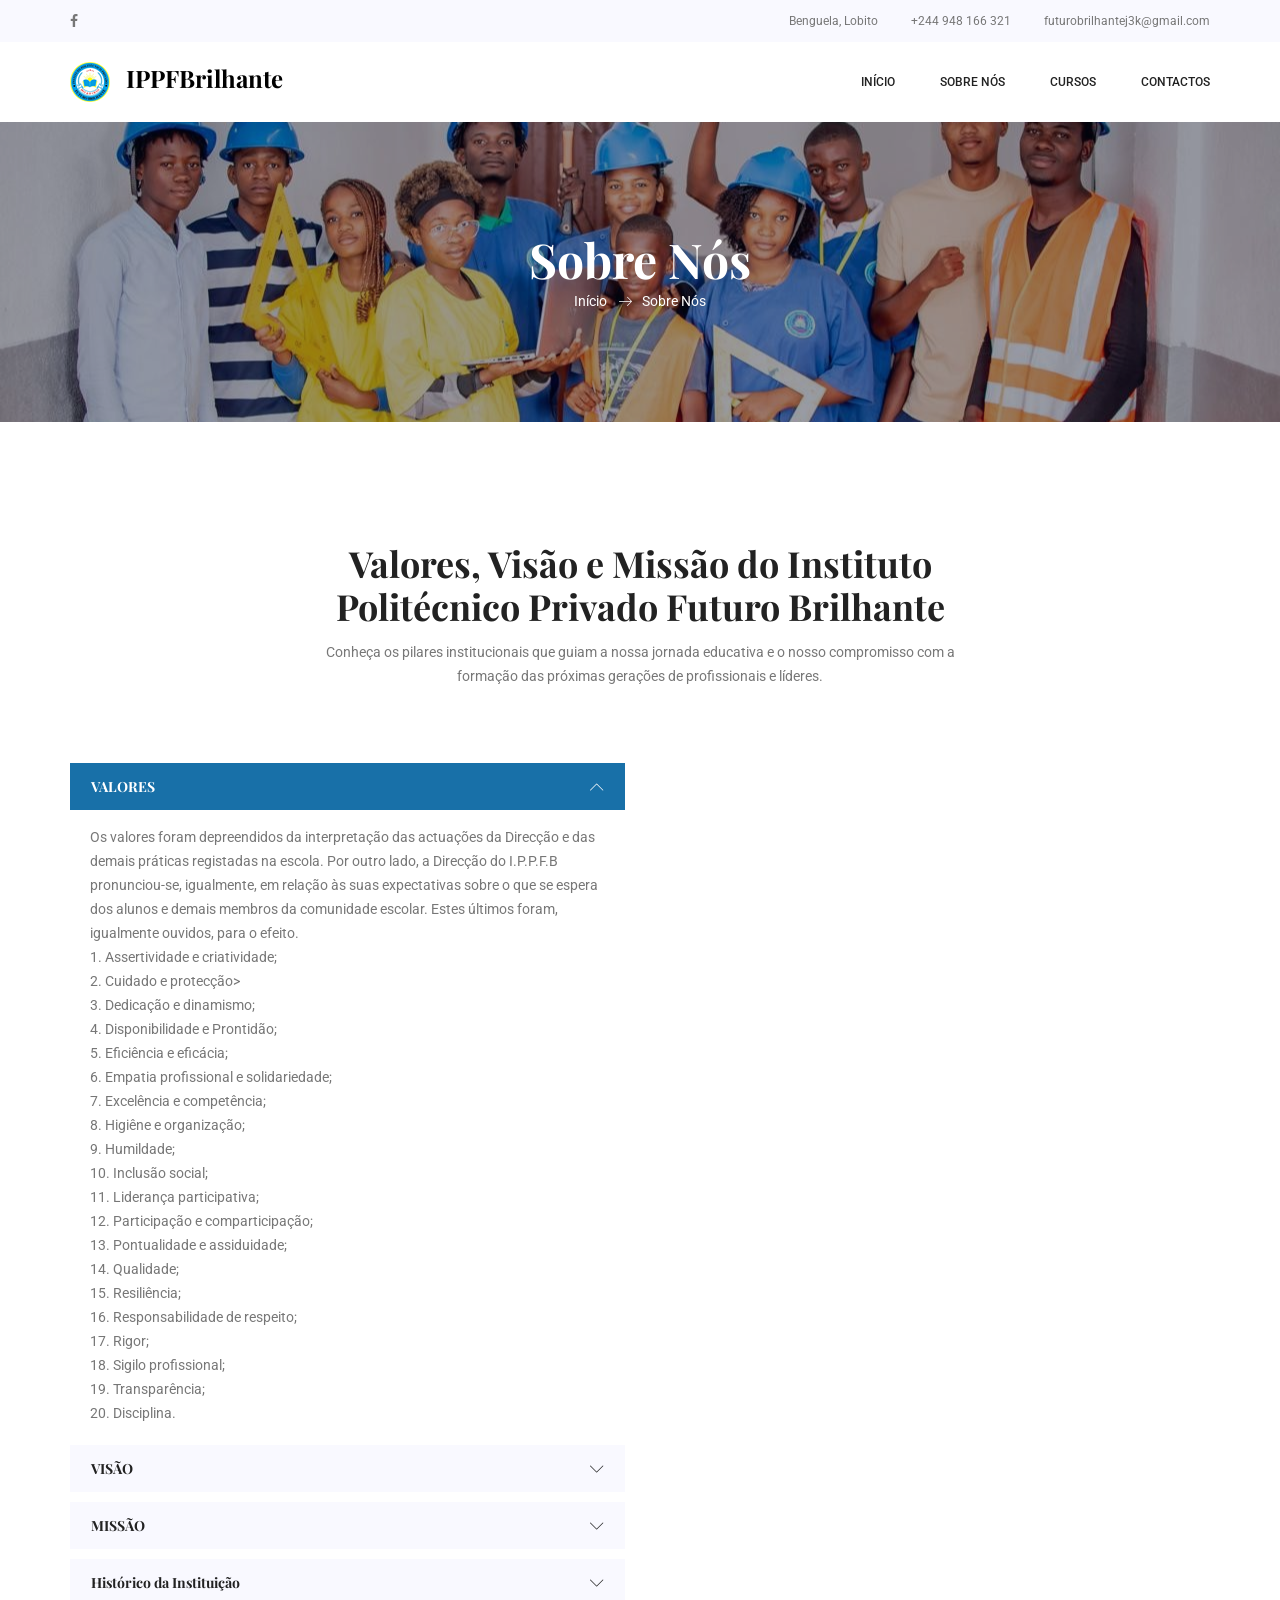
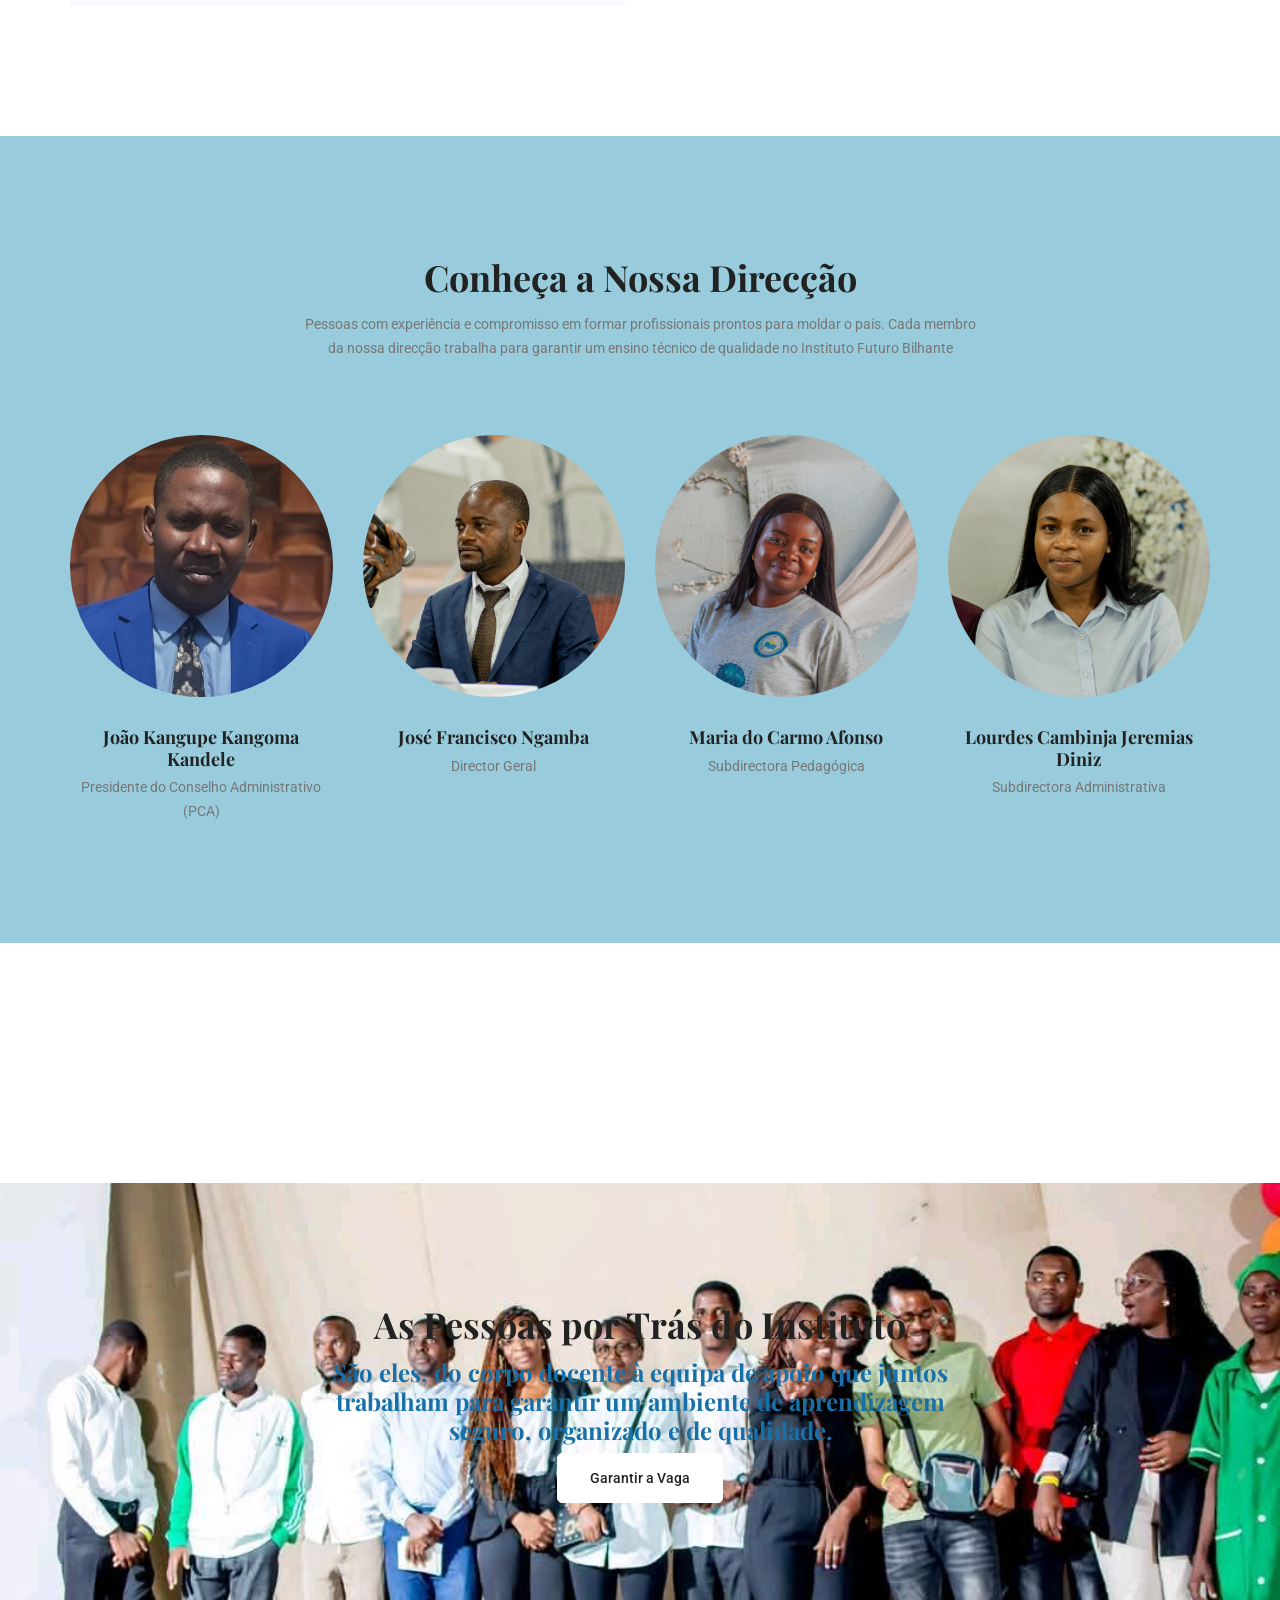
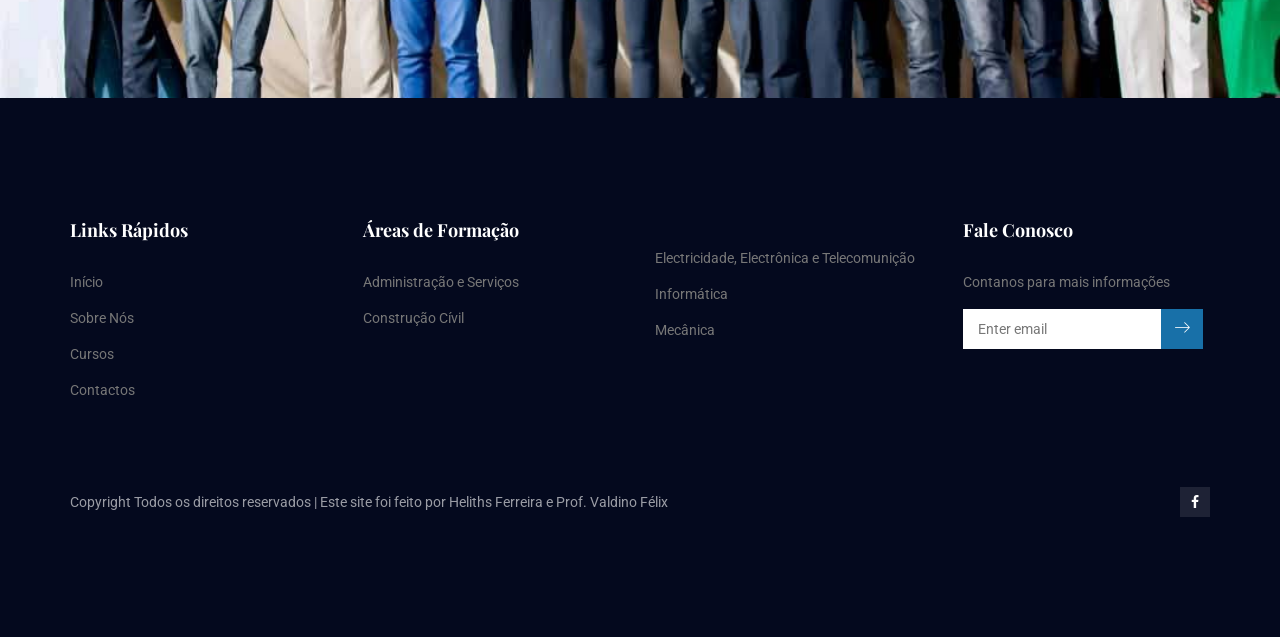
==== commit b904fc2c: "feat: update files" ====
--- a/about-us.html
+++ b/about-us.html
@@ -220,7 +220,7 @@
         						</div>
         					</div>
         					<div class="team_name">
-        						<h4>José Francisco Ngamga</h4>
+        						<h4>José Francisco Ngamba</h4>
         						<p>Director Geral</p>
         					</div>
         				</div>
@@ -333,10 +333,10 @@
                         <div class="single-footer-widget tp_widgets">
                            <h6 class="footer_title">Links Rápidos</h6>
                             <ul class="list">
-                            	<li><a href="a">Início</a></li>
-                            	<li><a href="#">Sobre Nós</a></li>
-								<li><a href="#">Cursos</a></li>
-                            	<li><a href="#">Contactos</a></li>
+                            	<li><a href="index.html">Início</a></li>
+                            	<li><a href="about-us.html">Sobre Nós</a></li>
+								<li><a href="courses.html">Cursos</a></li>
+                            	<li><a href="contact.html">Contactos</a></li>
                             </ul>
                         </div>
                     </div>
@@ -344,8 +344,8 @@
                         <div class="single-footer-widget tp_widgets">
                            <h6 class="footer_title">Áreas de Formação</h6>
                             <ul class="list">
-                            	<li><a href="#">Administração e Serviços</a></li>
-                            	<li><a href="#">Construção Cívil</a></li>
+                            	<li><a href="curso-1.html">Administração e Serviços</a></li>
+                            	<li><a href="curso-2.html">Construção Cívil</a></li>
                             </ul>
                         </div>
                     </div>
@@ -353,9 +353,9 @@
                         <div class="single-footer-widget tp_widgets">
 							<h6 class="footer_title"></h6>
                             <ul class="list">
-                            	<li><a href="#">Electricidade, Electrônica e Telecomunição</a></li>
-                            	<li><a href="#">Informática</a></li>
-								<li><a href="#">Mecânica</a></li>
+                            	<li><a href="curso-3.html">Electricidade, Electrônica e Telecomunição</a></li>
+                            	<li><a href="curso-4.html">Informática</a></li>
+								<li><a href="curso-5.html">Mecânica</a></li>
                             </ul>
                         </div>
                     </div>
